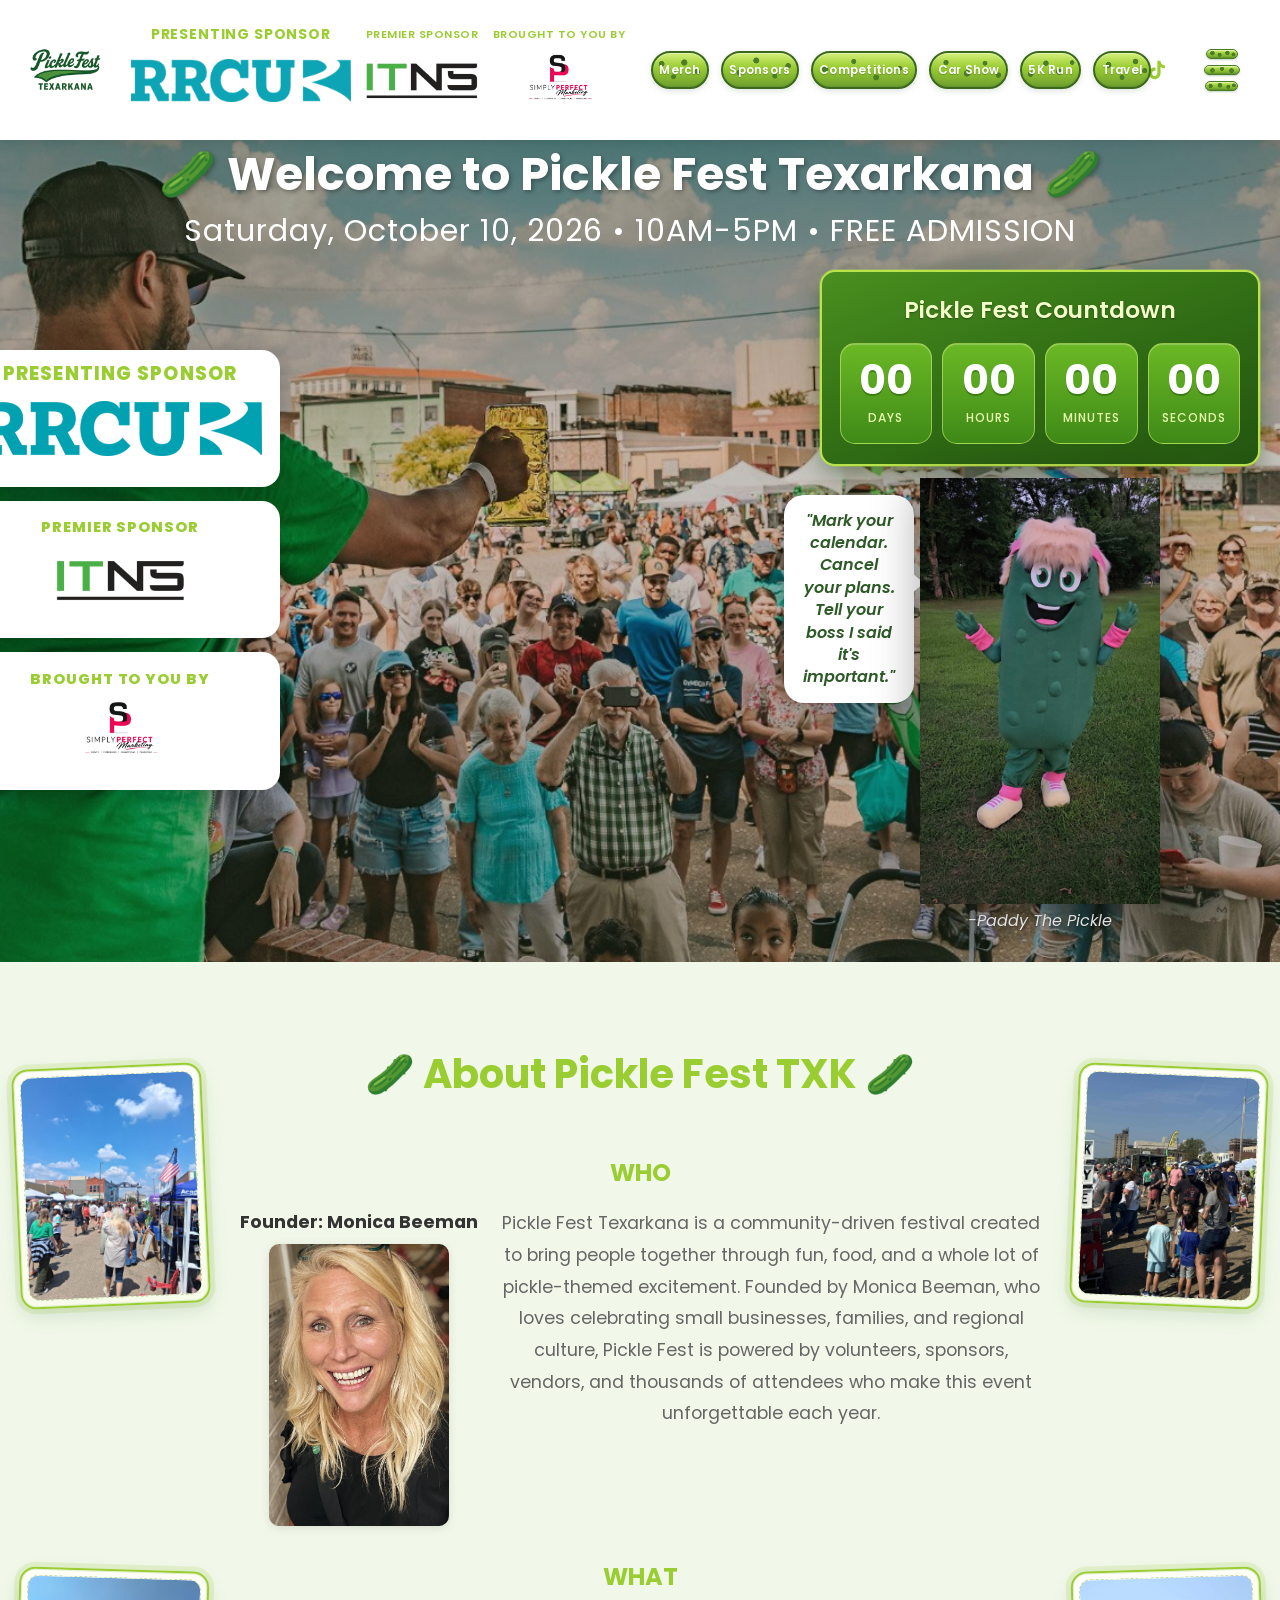
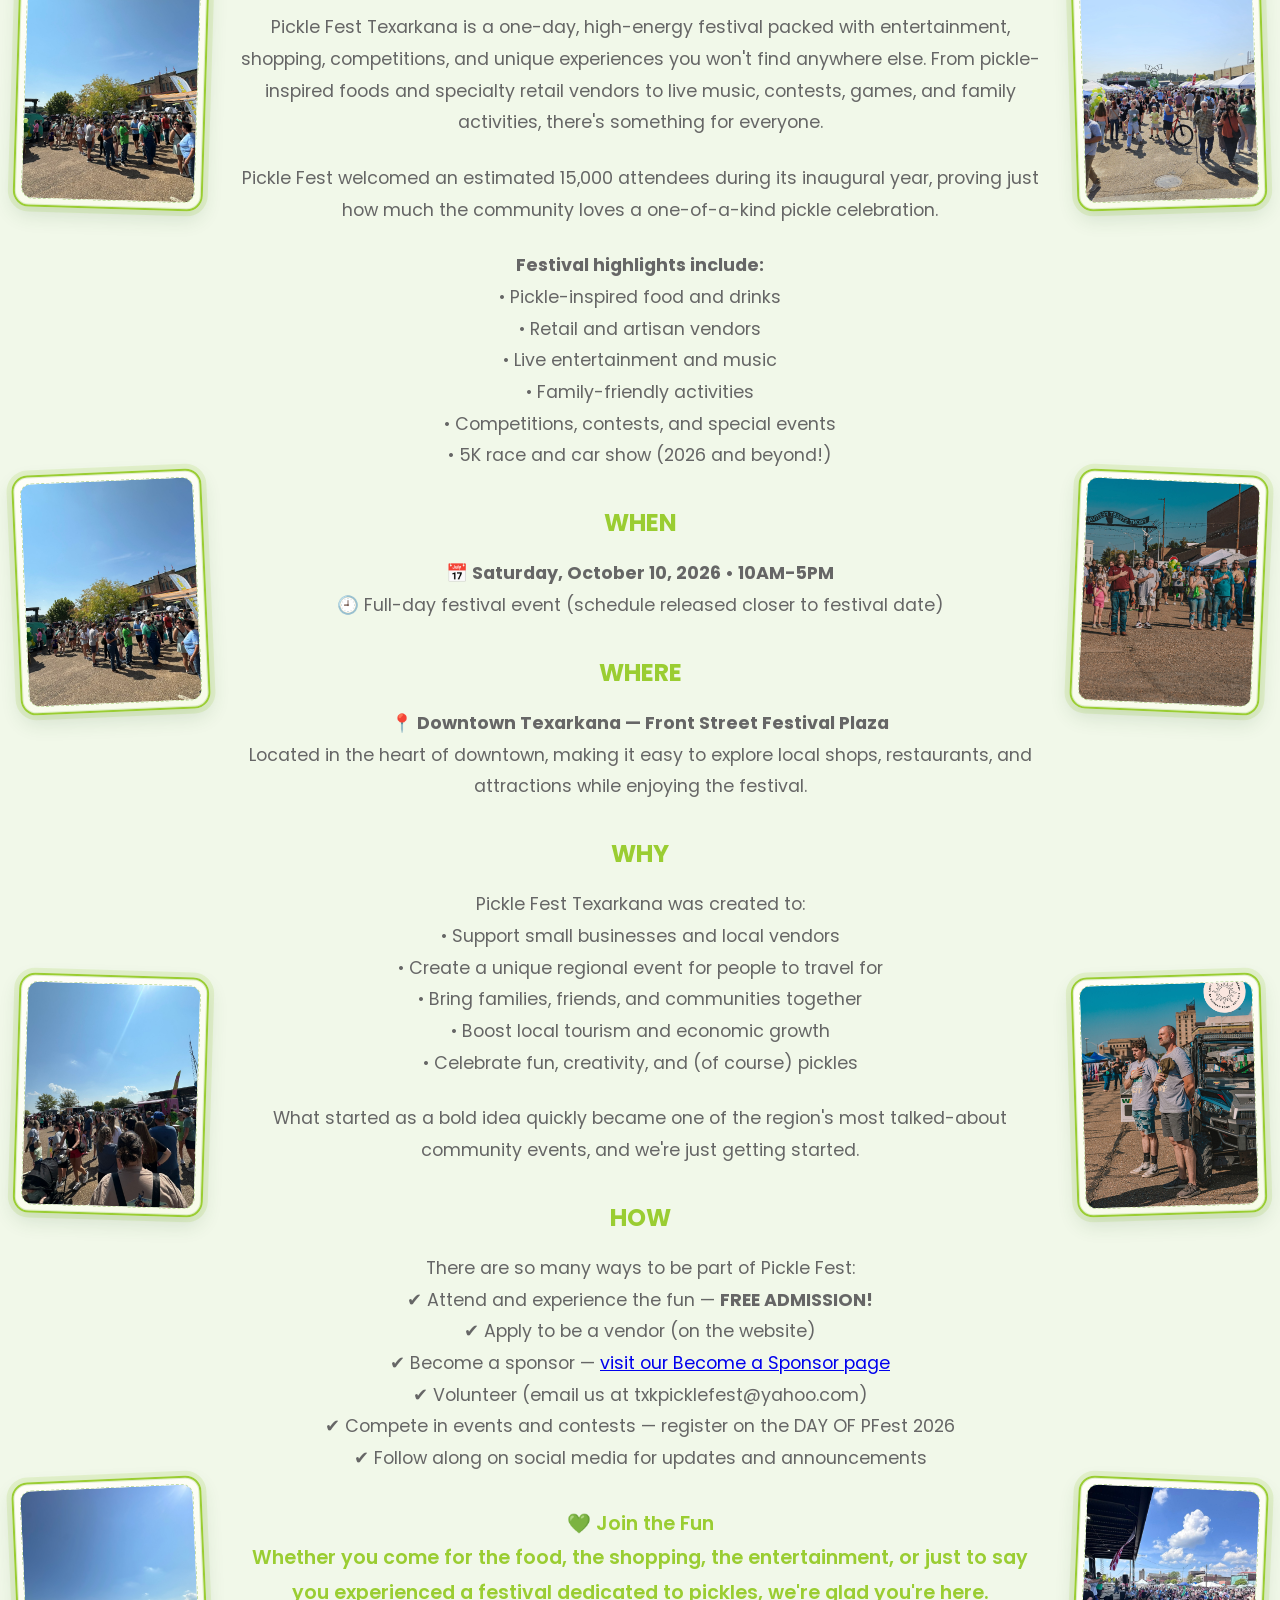
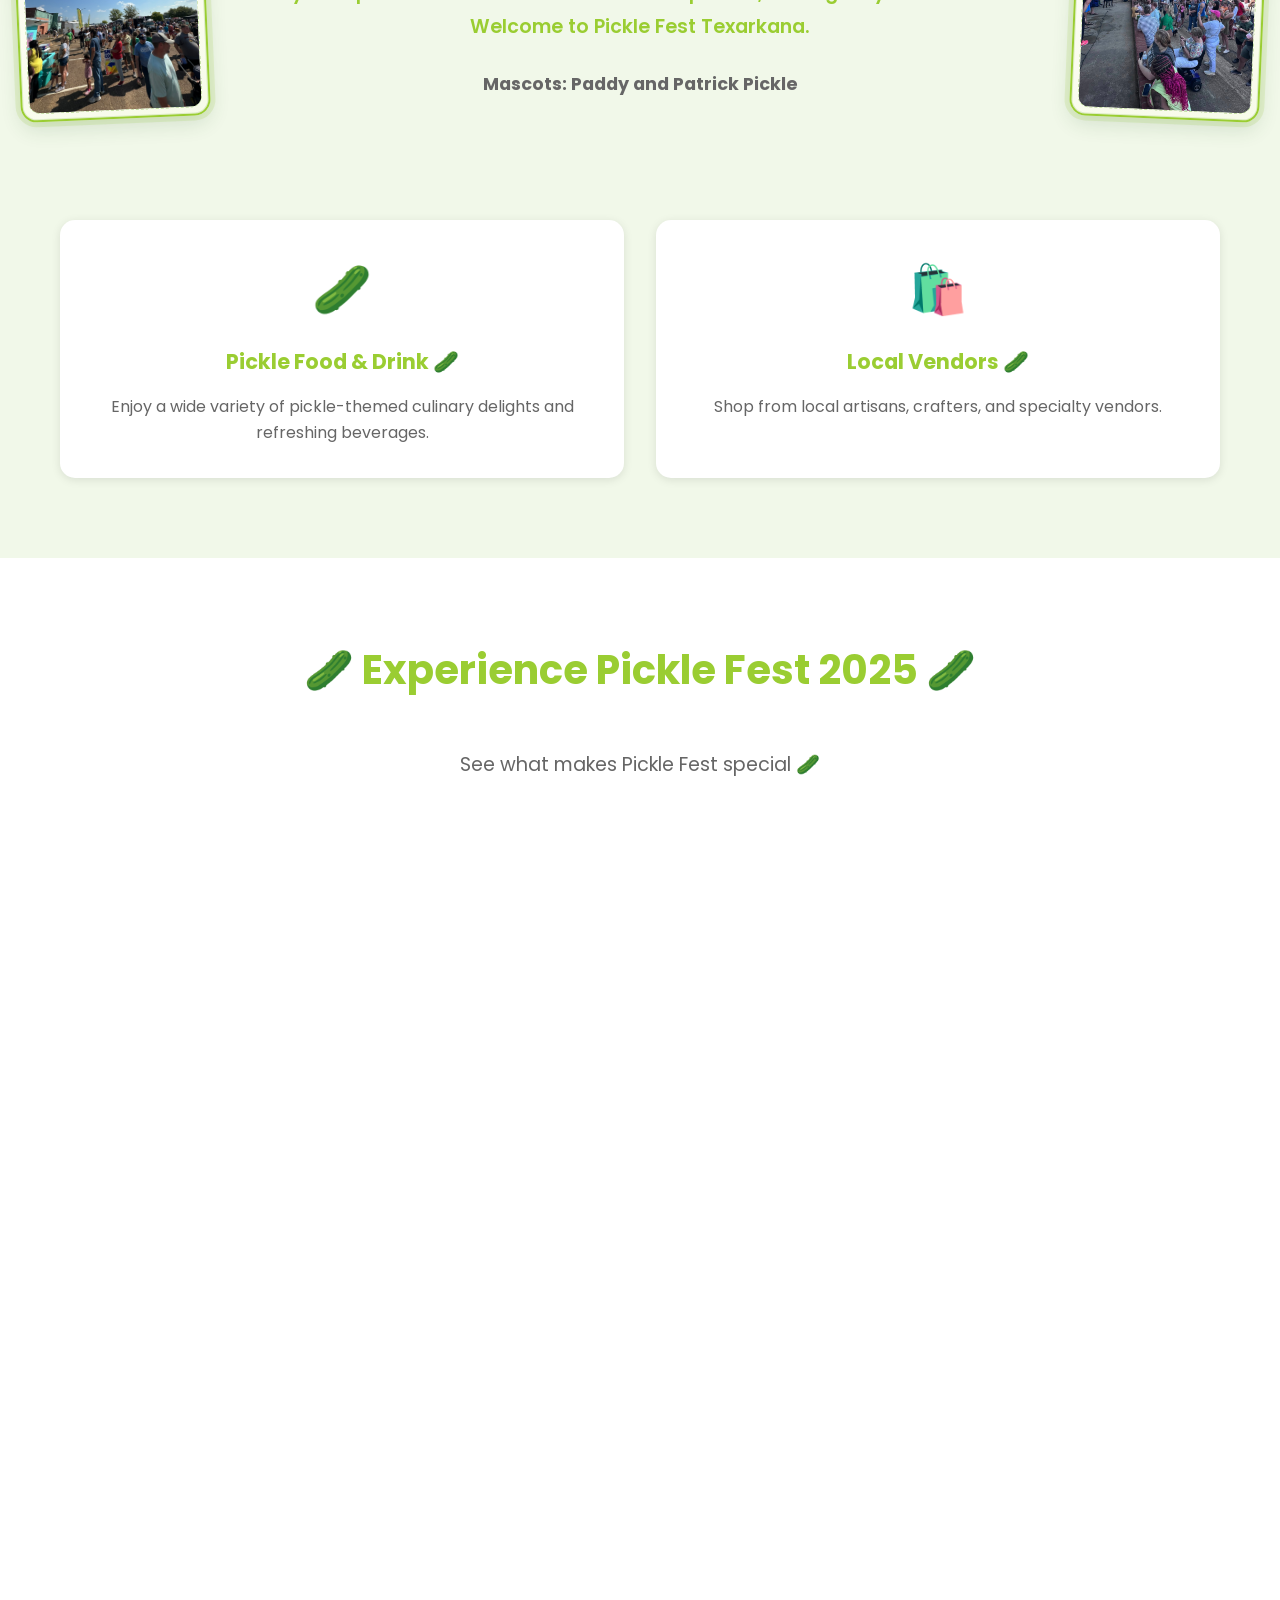
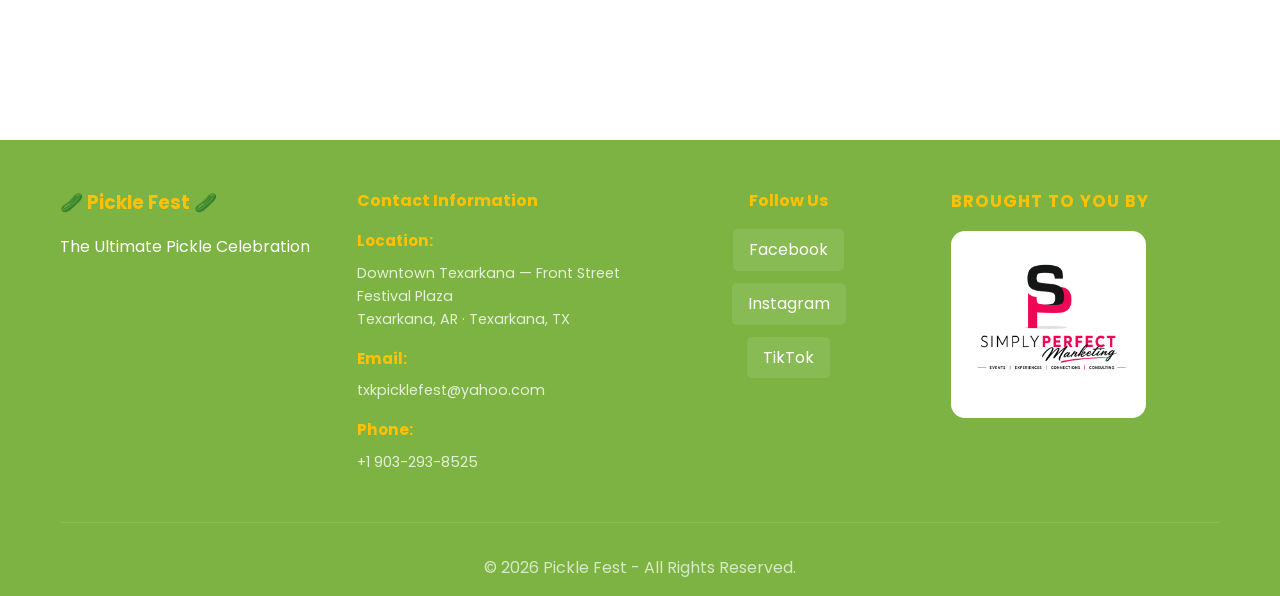
==== index.html @ 26248be9 "Add Texarkana Aluminum as Pickle Partner and refine header sponsor sizing. Co-authored-by: Cursor <c" ====
<!DOCTYPE html>
<html lang="en">
<head>
    <meta charset="UTF-8">
    <meta name="viewport" content="width=device-width, initial-scale=1.0, maximum-scale=5.0, user-scalable=yes">
    <title>Pickle Fest - The Ultimate Pickle Celebration</title>
    <link rel="stylesheet" href="styles.css?v=20260826-titles-level-spm">
    <link rel="preconnect" href="https://fonts.googleapis.com">
    <link rel="preconnect" href="https://fonts.gstatic.com" crossorigin>
    <link href="https://fonts.googleapis.com/css2?family=Poppins:wght@300;400;600;700&display=swap" rel="stylesheet">
</head>
<body class="page-home">
    <!-- Navigation -->
    <nav class="navbar">
        <div class="navbar-background"></div>
        <div class="navbar-container">
            <div class="nav-brand">
                <div class="nav-logo-cluster">
                    <a href="index.html" class="logo-link" aria-label="Pickle Fest Texarkana - Home">
                        <img src="assets/picklefest/texarkanapicklefestlogo.jpg" alt="Pickle Fest Texarkana Logo" class="logo-img">
                    </a>
                    <a href="index.html" class="nav-home-label">Home</a>
                </div>
                <div class="sponsor-logo-wrapper">
                    <div class="nav-sponsor-col">
                        <span class="presenting-sponsor-label">Presenting Sponsor</span>
                        <a href="https://www.rrcu.com/" target="_blank" rel="noopener noreferrer" class="sponsor-logo-link">
                            <img src="assets/picklefest/2021 RRCU Logo_Teal_ML.png" alt="Red River Credit Union - Presenting Sponsor" class="sponsor-logo">
                        </a>
                    </div>
                    <div class="nav-sponsor-col premier-sponsor-under-nav">
                        <span class="premier-sponsor-label">Premier Sponsor</span>
                        <a href="https://itns.com/" target="_blank" rel="noopener noreferrer" aria-label="Visit ITNS website">
                            <img src="assets/picklefest/sponsor ITNS png.png" alt="ITNS - Premier Sponsor" class="premier-sponsor-logo">
                        </a>
                    </div>
                    <div class="nav-sponsor-col brought-sponsor-under-nav">
                        <span class="brought-sponsor-label">Brought to you by</span>
                        <a href="https://www.facebook.com/SimplyPerfect123/" target="_blank" rel="noopener noreferrer" aria-label="Visit Simply Perfect Marketing on Facebook" class="sponsor-logo-link">
                            <img src="assets/picklefest/simple perfect marketing new.png" alt="Simply Perfect Marketing" class="brought-sponsor-logo">
                        </a>
                    </div>
                </div>
            </div>
            <ul class="nav-menu">
                <li><a href="merch.html">Merch</a></li>
                <li class="nav-item-has-dropdown">
                    <a href="sponsors.html">Sponsors</a>
                    <ul class="nav-submenu">
                        <li><a href="become-sponsor.html">Become One</a></li>
                    </ul>
                </li>
                <li><a href="competitions.html">Competitions</a></li>
                <li><a href="carshow.html">Car Show</a></li>
                <li><a href="5krun.html">5K Run</a></li>
                <li><a href="travel.html">Travel</a></li>
            </ul>
            <div class="nav-actions">
                <div class="hamburger-dropdown-wrapper">
                    <div class="hamburger desktop-hamburger" id="desktopHamburger">
                        <span></span>
                        <span></span>
                        <span></span>
                    </div>
                    <!-- Hamburger Menu Dropdown -->
                    <div class="hamburger-menu-dropdown" id="hamburgerMenu">
                    <ul>
                        <li><a href="index.html">Home</a></li>
                        <li><a href="index.html#about">About</a></li>
                        <li><a href="vendors.html">Vendors</a></li>
                        <li><a href="merch.html">Merch</a></li>
                        <li><a href="sponsors.html">Sponsors</a></li>
                        <li><a href="become-sponsor.html">Become a Sponsor</a></li>
                        <li><a href="competitions.html">Competitions</a></li>
                        <li><a href="carshow.html">Car Show</a></li>
                        <li><a href="5krun.html">5K Run</a></li>
                <li><a href="travel.html">Travel</a></li>
                        <li><a href="livemusic.html">Live Music</a></li>
                        <li><a href="photography-videography.html">Photography/Videography</a></li>
                        <li><a href="volunteers.html">Volunteers</a></li>
                    </ul>
                    </div>
                </div>
                <a href="https://www.facebook.com/Picklefesttexarkana" target="_blank" rel="noopener noreferrer" class="nav-social" aria-label="Facebook">
                    <svg width="20" height="20" viewBox="0 0 24 24" fill="currentColor">
                        <path d="M24 12.073c0-6.627-5.373-12-12-12s-12 5.373-12 12c0 5.99 4.388 10.954 10.125 11.854v-8.385H7.078v-3.47h3.047V9.43c0-3.007 1.792-4.669 4.533-4.669 1.312 0 2.686.235 2.686.235v2.953H15.83c-1.491 0-1.956.925-1.956 1.874v2.25h3.328l-.532 3.47h-2.796v8.385C19.612 23.027 24 18.062 24 12.073z"/>
                    </svg>
                </a>
                <a href="https://www.instagram.com/pickle_fest_texarkana/" target="_blank" rel="noopener noreferrer" class="nav-social" aria-label="Instagram">
                    <svg width="20" height="20" viewBox="0 0 24 24" fill="currentColor">
                        <path d="M12 2.163c3.204 0 3.584.012 4.85.07 3.252.148 4.771 1.691 4.919 4.919.058 1.265.069 1.645.069 4.849 0 3.205-.012 3.584-.069 4.849-.149 3.225-1.664 4.771-4.919 4.919-1.266.058-1.644.07-4.85.07-3.204 0-3.584-.012-4.849-.07-3.26-.149-4.771-1.699-4.919-4.92-.058-1.265-.07-1.644-.07-4.849 0-3.204.013-3.583.07-4.849.149-3.227 1.664-4.771 4.919-4.919 1.266-.057 1.645-.069 4.849-.069zm0-2.163c-3.259 0-3.667.014-4.947.072-4.358.2-6.78 2.618-6.98 6.98-.059 1.281-.073 1.689-.073 4.948 0 3.259.014 3.668.072 4.948.2 4.358 2.618 6.78 6.98 6.98 1.281.058 1.689.072 4.948.072 3.259 0 3.668-.014 4.948-.072 4.354-.2 6.782-2.618 6.979-6.98.059-1.28.073-1.689.073-4.948 0-3.259-.014-3.667-.072-4.947-.196-4.354-2.617-6.78-6.979-6.98-1.281-.059-1.69-.073-4.949-.073zm0 5.838c-3.403 0-6.162 2.759-6.162 6.162s2.759 6.163 6.162 6.163 6.162-2.759 6.162-6.163c0-3.403-2.759-6.162-6.162-6.162zm0 10.162c-2.209 0-4-1.79-4-4 0-2.209 1.791-4 4-4s4 1.791 4 4c0 2.21-1.791 4-4 4zm6.406-11.845c-.796 0-1.441.645-1.441 1.44s.645 1.44 1.441 1.44c.795 0 1.439-.645 1.439-1.44s-.644-1.44-1.439-1.44z"/>
                    </svg>
                </a>
                <a href="https://www.tiktok.com/@picklefest.txk" target="_blank" rel="noopener noreferrer" class="nav-social" aria-label="TikTok">
                    <svg width="20" height="20" viewBox="0 0 24 24" fill="currentColor">
                        <path d="M19.59 6.69a4.83 4.83 0 0 1-3.77-4.25V2h-3.45v13.67a2.89 2.89 0 0 1-5.2 1.74 2.89 2.89 0 0 1 2.31-4.64 2.93 2.93 0 0 1 .88.13V9.4a6.84 6.84 0 0 0-1-.05A6.33 6.33 0 0 0 5 20.1a6.34 6.34 0 0 0 10.86-4.43v-7a8.16 8.16 0 0 0 4.77 1.52v-3.4a4.85 4.85 0 0 1-1-.1z"/>
                    </svg>
                </a>
            </div>
        </div>
    </nav>

    <!-- Hero Section -->
    <section id="home" class="hero hero-home">
        <div class="hero-overlay"></div>
        <div class="hero-content">
            <div class="hero-home-headline">
                <h1 class="hero-title">🥒 Welcome to Pickle Fest Texarkana 🥒</h1>
                <p class="hero-subtitle">
                    <span class="hero-subtitle-date">Saturday, October 10, 2026</span><span class="hero-subtitle-sep"> • </span><span class="hero-subtitle-details">10AM-5PM • FREE ADMISSION</span>
                </p>
            </div>
            <div class="hero-home-stage">
                <div class="hero-home-sponsors">
                    <div class="hero-sponsor-bubble hero-sponsor-bubble-presenting">
                        <div class="hero-sponsor-col">
                            <span class="hero-presenting-label">Presenting Sponsor</span>
                            <a href="https://www.rrcu.com/" target="_blank" rel="noopener noreferrer" class="hero-presenting-logo-link">
                                <img src="assets/picklefest/2021 RRCU Logo_Teal_ML.png" alt="Red River Credit Union - Presenting Sponsor" class="hero-presenting-logo">
                            </a>
                        </div>
                    </div>
                    <div class="hero-sponsor-bubble hero-sponsor-bubble-premier">
                        <div class="hero-sponsor-col">
                            <span class="premier-sponsor-label">Premier Sponsor</span>
                            <a href="https://itns.com/" target="_blank" rel="noopener noreferrer" aria-label="Visit ITNS website">
                                <img src="assets/picklefest/sponsor ITNS png.png" alt="ITNS - Premier Sponsor" class="premier-sponsor-logo">
                            </a>
                        </div>
                    </div>
                    <div class="hero-sponsor-bubble hero-sponsor-bubble-brought">
                        <div class="hero-sponsor-col">
                            <span class="hero-brought-label">Brought to you by</span>
                            <a href="https://www.facebook.com/SimplyPerfect123/" target="_blank" rel="noopener noreferrer" aria-label="Visit Simply Perfect Marketing on Facebook" class="hero-presenting-logo-link">
                                <img src="assets/picklefest/simple perfect marketing new.png" alt="Simply Perfect Marketing" class="hero-brought-logo">
                            </a>
                        </div>
                    </div>
                </div>
                <div class="hero-home-aside">
                    <div class="countdown-container">
                        <h2>Pickle Fest Countdown</h2>
                        <div class="countdown" id="countdown">
                            <div class="countdown-item">
                                <span class="countdown-number" id="days">00</span>
                                <span class="countdown-label">Days</span>
                            </div>
                            <div class="countdown-item">
                                <span class="countdown-number" id="hours">00</span>
                                <span class="countdown-label">Hours</span>
                            </div>
                            <div class="countdown-item">
                                <span class="countdown-number" id="minutes">00</span>
                                <span class="countdown-label">Minutes</span>
                            </div>
                            <div class="countdown-item">
                                <span class="countdown-number" id="seconds">00</span>
                                <span class="countdown-label">Seconds</span>
                            </div>
                        </div>
                    </div>
                    <div class="hero-paddy-wrapper">
                        <div class="paddy-speech-bubble">
                            "Mark your calendar. Cancel your plans. Tell your boss I said it's important."
                        </div>
                        <img src="assets/picklefest/irl patty the pickle.jpg" alt="Paddy the Pickle" class="paddy-hero-img">
                        <p class="paddy-caption">-Paddy The Pickle</p>
                    </div>
                </div>
            </div>
        </div>
    </section>

    <!-- About Section -->
    <section id="about" class="about">
        <div class="about-side-images">
            <div class="about-side-image about-side-image-left" style="top: 8%;">
                <img src="assets/picklefest/homepage.JPG" alt="Pickle Fest" class="side-image">
            </div>
            <div class="about-side-image about-side-image-right" style="top: 8%;">
                <img src="assets/picklefest/homepage (2).JPG" alt="Pickle Fest" class="side-image">
            </div>
            <div class="about-side-image about-side-image-left" style="top: 26%;">
                <img src="assets/picklefest/homepage (2).JPEG" alt="Pickle Fest" class="side-image">
            </div>
            <div class="about-side-image about-side-image-right" style="top: 26%;">
                <img src="assets/picklefest/homepage (3).jpg" alt="Pickle Fest" class="side-image">
            </div>
            <div class="about-side-image about-side-image-left" style="top: 44%;">
                <img src="assets/picklefest/homepage (3).JPEG" alt="Pickle Fest" class="side-image">
            </div>
            <div class="about-side-image about-side-image-right" style="top: 44%;">
                <img src="assets/picklefest/homepage (4).jpg" alt="Pickle Fest" class="side-image">
            </div>
            <div class="about-side-image about-side-image-left" style="top: 62%;">
                <img src="assets/picklefest/homepage (4).JPEG" alt="Pickle Fest" class="side-image">
            </div>
            <div class="about-side-image about-side-image-right" style="top: 62%;">
                <img src="assets/picklefest/homepage (5).jpg" alt="Pickle Fest" class="side-image">
            </div>
            <div class="about-side-image about-side-image-left" style="top: 80%;">
                <img src="assets/picklefest/homepage.JPEG" alt="Pickle Fest" class="side-image">
            </div>
            <div class="about-side-image about-side-image-right" style="top: 80%;">
                <img src="assets/picklefest/homepage .jpg" alt="Pickle Fest" class="side-image">
            </div>
        </div>
        <div class="container">
            <h2 class="section-title">🥒 About Pickle Fest TXK 🥒</h2>
            <div class="about-content">
                <div class="about-text">
                    <h3 style="color: var(--primary-color); font-size: 1.5rem; margin-bottom: 1rem; text-align: center;">WHO</h3>
                    <div class="who-founder-section">
                        <div class="who-founder-left">
                            <strong class="founder-name">Founder: Monica Beeman</strong>
                            <img src="assets/picklefest/monica picture.jpg" alt="Monica Beeman - Founder of Pickle Fest Texarkana" class="monica-founder-img">
                        </div>
                        <p>
                            Pickle Fest Texarkana is a community-driven festival created to bring people together through fun, food, and a whole lot of pickle-themed excitement. Founded by Monica Beeman, who loves celebrating small businesses, families, and regional culture, Pickle Fest is powered by volunteers, sponsors, vendors, and thousands of attendees who make this event unforgettable each year.
                        </p>
                    </div>
                    
                    <h3 style="color: var(--primary-color); font-size: 1.5rem; margin: 2rem 0 1rem;">WHAT</h3>
                    <p>
                        Pickle Fest Texarkana is a one-day, high-energy festival packed with entertainment, shopping, competitions, and unique experiences you won't find anywhere else. From pickle-inspired foods and specialty retail vendors to live music, contests, games, and family activities, there's something for everyone.
                    </p>
                    <p>
                        Pickle Fest welcomed an estimated 15,000 attendees during its inaugural year, proving just how much the community loves a one-of-a-kind pickle celebration.
                    </p>
                    <p>
                        <strong>Festival highlights include:</strong><br>
                        • Pickle-inspired food and drinks<br>
                        • Retail and artisan vendors<br>
                        • Live entertainment and music<br>
                        • Family-friendly activities<br>
                        • Competitions, contests, and special events<br>
                        • 5K race and car show (2026 and beyond!)
                    </p>
                    
                    <h3 style="color: var(--primary-color); font-size: 1.5rem; margin: 2rem 0 1rem;">WHEN</h3>
                    <p>
                        <strong>📅 Saturday, October 10, 2026 • 10AM-5PM</strong><br>
                        🕘 Full-day festival event (schedule released closer to festival date)
                    </p>
                    
                    <h3 style="color: var(--primary-color); font-size: 1.5rem; margin: 2rem 0 1rem;">WHERE</h3>
                    <p>
                        <strong>📍 Downtown Texarkana — Front Street Festival Plaza</strong><br>
                        Located in the heart of downtown, making it easy to explore local shops, restaurants, and attractions while enjoying the festival.
                    </p>
                    
                    <h3 style="color: var(--primary-color); font-size: 1.5rem; margin: 2rem 0 1rem;">WHY</h3>
                    <p>
                        Pickle Fest Texarkana was created to:<br>
                        • Support small businesses and local vendors<br>
                        • Create a unique regional event for people to travel for<br>
                        • Bring families, friends, and communities together<br>
                        • Boost local tourism and economic growth<br>
                        • Celebrate fun, creativity, and (of course) pickles
                    </p>
                    <p>
                        What started as a bold idea quickly became one of the region's most talked-about community events, and we're just getting started.
                    </p>
                    
                    <h3 style="color: var(--primary-color); font-size: 1.5rem; margin: 2rem 0 1rem;">HOW</h3>
                    <p>
                        There are so many ways to be part of Pickle Fest:<br>
                        ✔ Attend and experience the fun — <strong>FREE ADMISSION!</strong><br>
                        ✔ Apply to be a vendor (on the website)<br>
                        ✔ Become a sponsor — <a href="become-sponsor.html">visit our Become a Sponsor page</a><br>
                        ✔ Volunteer (email us at txkpicklefest@yahoo.com)<br>
                        ✔ Compete in events and contests — register on the DAY OF PFest 2026<br>
                        ✔ Follow along on social media for updates and announcements
                    </p>
                    
                    <p style="margin-top: 2rem; font-size: 1.2rem; font-weight: 600; color: var(--primary-color);">
                        💚 Join the Fun<br>
                        Whether you come for the food, the shopping, the entertainment, or just to say you experienced a festival dedicated to pickles, we're glad you're here.<br>
                        Welcome to Pickle Fest Texarkana.
                    </p>
                    
                    <p style="margin-top: 1.5rem; font-size: 1.1rem;">
                        <strong>Mascots: Paddy and Patrick Pickle</strong>
                    </p>
                </div>
                <div class="about-features">
                    <div class="feature-card">
                        <div class="feature-icon">🥒</div>
                        <h3>Pickle Food & Drink 🥒</h3>
                        <p>Enjoy a wide variety of pickle-themed culinary delights and refreshing beverages.</p>
                    </div>
                    <div class="feature-card">
                        <div class="feature-icon">🛍️</div>
                        <h3>Local Vendors 🥒</h3>
                        <p>Shop from local artisans, crafters, and specialty vendors.</p>
                    </div>
                </div>
            </div>
        </div>
    </section>

    <!-- Gallery Section -->
    <section id="gallery" class="gallery">
        <div class="container">
            <h2 class="section-title">🥒 Experience Pickle Fest 2025 🥒</h2>
            <p class="section-subtitle">See what makes Pickle Fest special 🥒</p>
                <div class="gallery-grid">
                    <div class="gallery-item">
                        <img src="assets/picklefest/homepage (2).JPG" alt="PickleFest Gallery" class="gallery-image">
                    </div>
                    <div class="gallery-item">
                        <img src="assets/picklefest/homepage (3).jpg" alt="PickleFest Gallery" class="gallery-image">
                    </div>
                    <div class="gallery-item">
                        <img src="assets/picklefest/homepage (4).jpg" alt="PickleFest Gallery" class="gallery-image">
                    </div>
                    <div class="gallery-item">
                        <img src="assets/picklefest/homepage.JPG" alt="Pickle Fest Gallery" class="gallery-image">
                    </div>
                    <div class="gallery-item">
                        <img src="assets/picklefest/homepage (5).jpg" alt="PickleFest Gallery" class="gallery-image">
                    </div>
                    <div class="gallery-item">
                        <img src="assets/picklefest/pickle people.jpg" alt="PickleFest Gallery" class="gallery-image">
                    </div>
                </div>
        </div>
    </section>

    <!-- Footer -->
    <footer class="footer">
        <div class="container">
            <div class="footer-content">
                <div class="footer-section">
                    <h3>🥒 Pickle Fest 🥒</h3>
                    <p>The Ultimate Pickle Celebration</p>
                </div>
                <div class="footer-section">
                    <h4>Contact Information</h4>
                    <div class="contact-details">
                        <div class="contact-item">
                            <strong>Location:</strong>
                            <p>Downtown Texarkana — Front Street Festival Plaza<br>Texarkana, AR · Texarkana, TX</p>
                        </div>
                        <div class="contact-item">
                            <strong>Email:</strong>
                            <p><a href="mailto:txkpicklefest@yahoo.com">txkpicklefest@yahoo.com</a></p>
                        </div>
                        <div class="contact-item">
                            <strong>Phone:</strong>
                            <p><a href="tel:+19032938525">+1 903-293-8525</a></p>
                        </div>
                    </div>
                </div>
                <div class="footer-section">
                    <h4>Follow Us</h4>
                    <div class="social-links">
                        <a href="https://www.facebook.com/Picklefesttexarkana" target="_blank" rel="noopener noreferrer" class="social-link">Facebook</a>
                        <a href="https://www.instagram.com/pickle_fest_texarkana/" target="_blank" rel="noopener noreferrer" class="social-link">Instagram</a>
                        <a href="https://www.tiktok.com/@picklefest.txk" target="_blank" rel="noopener noreferrer" class="social-link">TikTok</a>
                    </div>
                </div>
                <div class="footer-section footer-section-sponsor">
                    <h4 class="footer-sponsor-label">Brought to you by</h4>
                    <a href="https://www.facebook.com/SimplyPerfect123/" target="_blank" rel="noopener noreferrer" aria-label="Visit Simply Perfect Marketing on Facebook">
                        <img src="assets/picklefest/simple perfect marketing new.png" alt="Simply Perfect Marketing" class="footer-sponsor-logo">
                    </a>
                </div>
            </div>
            <div class="footer-bottom">
                <p>&copy; 2026 Pickle Fest - All Rights Reserved.</p>
            </div>
        </div>
    </footer>

    <script src="script.js?v=20260729-github-sync"></script>
</body>
</html>
---- styles.css ----
/* Reset and Base Styles */
* {
    margin: 0;
    padding: 0;
    box-sizing: border-box;
}

:root {
    --primary-color: #9ACD32;
    --secondary-color: #ADFF2F;
    --accent-color: #FFC107;
    --dark-color: #7CB342;
    --light-color: #F1F8E9;
    --text-color: #333;
    --text-light: #666;
    --white: #ffffff;
    --shadow: 0 2px 10px rgba(0, 0, 0, 0.1);
    --shadow-lg: 0 5px 20px rgba(0, 0, 0, 0.15);
    /* Pickle pointer â€” tip at top-left is the click hotspot */
    --cursor-pickle: url("data:image/svg+xml,%3Csvg xmlns='http://www.w3.org/2000/svg' width='32' height='32' viewBox='0 0 32 32'%3E%3Cdefs%3E%3ClinearGradient id='g' x1='0' y1='0' x2='1' y2='1'%3E%3Cstop offset='0%25' stop-color='%23d4ef7a'/%3E%3Cstop offset='45%25' stop-color='%239acd32'/%3E%3Cstop offset='100%25' stop-color='%236f9f2f'/%3E%3C/linearGradient%3E%3C/defs%3E%3Cg transform='translate(2 2) rotate(-38 14 14)'%3E%3Cellipse cx='14' cy='14' rx='5.2' ry='13' fill='url(%23g)' stroke='%234a7c23' stroke-width='1.4'/%3E%3Ccircle cx='12.2' cy='7' r='1.35' fill='%234e7d28'/%3E%3Ccircle cx='15.6' cy='11.5' r='1.15' fill='%234e7d28'/%3E%3Ccircle cx='12.5' cy='15.8' r='1.25' fill='%234e7d28'/%3E%3Ccircle cx='15.4' cy='20' r='1.1' fill='%234e7d28'/%3E%3Cellipse cx='14' cy='2.2' rx='1.6' ry='1.1' fill='%237cb342' stroke='%234a7c23' stroke-width='0.8'/%3E%3C/g%3E%3C/svg%3E") 2 2, auto;
}

html {
    -webkit-text-size-adjust: 100%;
    text-size-adjust: 100%;
    overflow-x: hidden;
    max-width: 100%;
    cursor: var(--cursor-pickle);
}

body {
    font-family: 'Poppins', sans-serif;
    line-height: 1.6;
    color: var(--text-color);
    overflow-x: hidden;
    max-width: 100%;
    cursor: var(--cursor-pickle);
}

a,
button,
label,
summary,
.hamburger,
[role="button"],
input[type="submit"],
input[type="button"],
input[type="reset"] {
    cursor: var(--cursor-pickle);
}

input[type="text"],
input[type="email"],
input[type="tel"],
input[type="search"],
input[type="url"],
input[type="number"],
input[type="password"],
textarea,
select {
    cursor: text;
}

img,
video,
iframe,
svg {
    max-width: 100%;
    height: auto;
}

body.menu-open {
    overflow: hidden;
    touch-action: none;
}

.container {
    max-width: 1200px;
    margin: 0 auto;
    padding: 0 20px;
}

/* Navigation */
.navbar {
    position: fixed;
    top: 0;
    width: 100%;
    background: var(--white);
    box-shadow: 0 2px 8px rgba(0, 0, 0, 0.08);
    z-index: 1000;
    transition: all 0.3s ease;
    overflow: visible;
    min-height: 120px;
}

.navbar-background {
    position: absolute;
    top: 0;
    left: 0;
    width: 100%;
    height: 100%;
    background-image: url('assets/picklefest/sponsor-background.jpg');
    background-size: cover;
    background-position: center;
    background-repeat: no-repeat;
    opacity: 0.1;
    z-index: 0;
}

.navbar-background::after {
    content: '';
    position: absolute;
    top: 0;
    left: 0;
    width: 100%;
    height: 100%;
    background: var(--white);
    opacity: 0.9;
}

.navbar-container {
    position: relative;
    z-index: 1;
    display: grid;
    grid-template-columns: auto minmax(0, 1fr) auto;
    align-items: center;
    padding: 0.9rem 1.5rem;
    min-height: 140px;
    width: 100%;
    max-width: none;
    margin: 0;
    gap: 1rem;
    overflow: visible;
    box-sizing: border-box;
}

.nav-brand {
    display: flex;
    align-items: center;
    justify-content: flex-start;
    justify-self: start;
    gap: 1.15rem;
    position: static;
    left: auto;
    z-index: 1;
    min-width: 0;
    max-width: none;
    margin-left: 0;
    padding-left: 0.15rem;
}

.logo-link {
    display: flex;
    align-items: center;
    text-decoration: none;
    transition: opacity 0.3s ease;
    position: relative;
    z-index: 1002;
}

.logo-link:hover {
    opacity: 0.85;
}

.nav-logo-cluster {
    display: flex;
    flex-direction: column;
    align-items: center;
    gap: 0.15rem;
    flex-shrink: 0;
}

.nav-home-label {
    display: none !important;
}

.logo-img {
    height: 88px;
    width: auto;
    max-width: 250px;
    object-fit: contain;
    display: block;
}

.sponsor-logo-wrapper {
    display: flex;
    flex-direction: row;
    align-items: flex-start;
    justify-content: flex-start;
    gap: 0.85rem;
    flex-shrink: 0;
    min-width: 0;
    margin-left: 0.5rem;
}

.nav-sponsor-col {
    display: flex;
    flex-direction: column;
    align-items: center;
    justify-content: flex-start;
    gap: 0.05rem;
    min-height: 0;
}

.presenting-sponsor-label,
.premier-sponsor-under-nav .premier-sponsor-label,
.brought-sponsor-label {
    font-weight: 600;
    text-transform: uppercase;
    letter-spacing: 0.5px;
    color: var(--primary-color);
    line-height: 1;
    text-align: center;
    white-space: nowrap;
    display: flex;
    align-items: flex-end;
    justify-content: center;
    box-sizing: border-box;
    margin: 0;
    padding: 0;
    min-height: 1.35rem;
    height: 1.35rem;
}

.premier-sponsor-under-nav .premier-sponsor-label,
.brought-sponsor-label {
    font-size: 0.72rem;
}

.sponsor-logo-wrapper .presenting-sponsor-label,
.nav-sponsor-col .presenting-sponsor-label {
    font-size: 0.95rem;
    font-weight: 700;
    letter-spacing: 0.06em;
    min-height: 1.35rem;
    height: 1.35rem;
}

.sponsor-logo-link,
.nav-sponsor-col > a {
    display: flex;
    align-items: center;
    justify-content: center;
    min-height: 88px;
    height: 88px;
    width: 100%;
    text-decoration: none;
    transition: opacity 0.3s ease;
    cursor: var(--cursor-pickle);
}

.sponsor-logo-link:hover,
.nav-sponsor-col > a:hover {
    opacity: 0.85;
}

.sponsor-logo {
    height: 88px;
    width: auto;
    max-width: 250px;
    max-height: 88px;
    object-fit: contain;
    display: block;
    opacity: 0.95;
    transition: opacity 0.3s ease;
}

.sponsor-logo-link:hover .sponsor-logo {
    opacity: 1;
}

.nav-menu {
    display: flex;
    list-style: none;
    gap: 0.7rem;
    align-items: center;
    margin: 0 2.75rem 0 auto;
    padding: 0.4rem 0.25rem;
    justify-content: flex-end;
    justify-self: end;
    flex-wrap: nowrap;
    min-width: 0;
    width: auto;
    overflow: visible;
}

.nav-menu li {
    position: relative;
    flex: 0 0 auto;
    min-width: 0;
    max-width: none;
    width: auto;
}

.nav-menu > li > a {
    text-decoration: none;
    color: var(--white);
    font-weight: 600;
    font-size: 0.92rem;
    padding: 0.68rem 1.05rem;
    transition: transform 0.25s ease, filter 0.25s ease;
    display: block;
    white-space: nowrap;
    letter-spacing: 0.02em;
    text-align: center;
    text-shadow: 0 1px 1px rgba(45, 90, 39, 0.35);
    border-radius: 999px;
    border: 2.5px solid #3a681c;
    overflow: visible;
    width: auto;
    /* Solid pickle edge â€” no choppy outer bumps */
    box-shadow:
        inset 0 1px 1px rgba(255, 255, 255, 0.45),
        inset 0 -1px 2px rgba(45, 90, 39, 0.18),
        0 2px 6px rgba(45, 90, 39, 0.16);
    background:
        radial-gradient(circle at 18% 40%, #4e7d28 0 2.5px, transparent 3.1px),
        radial-gradient(circle at 42% 62%, #4e7d28 0 2.3px, transparent 2.9px),
        radial-gradient(circle at 68% 36%, #4e7d28 0 2.5px, transparent 3.1px),
        radial-gradient(circle at 86% 58%, #4e7d28 0 2.2px, transparent 2.8px),
        linear-gradient(180deg, #d4ef7a 0%, #9acd32 42%, #6f9f2f 100%);
}

/* Per-tab spot patterns (href-based so they stay stable across pages) */
.nav-menu > li > a[href="merch.html"] {
    background:
        radial-gradient(circle at 16% 32%, #4e7d28 0 2.6px, transparent 3.2px),
        radial-gradient(circle at 38% 70%, #4e7d28 0 2.1px, transparent 2.7px),
        radial-gradient(circle at 58% 28%, #4e7d28 0 2.8px, transparent 3.4px),
        radial-gradient(circle at 82% 55%, #4e7d28 0 2.3px, transparent 2.9px),
        linear-gradient(180deg, #d4ef7a 0%, #9acd32 42%, #6f9f2f 100%);
}

.nav-menu > li > a[href="sponsors.html"] {
    background:
        radial-gradient(circle at 22% 58%, #4e7d28 0 2.4px, transparent 3px),
        radial-gradient(circle at 45% 22%, #4e7d28 0 2.7px, transparent 3.3px),
        radial-gradient(circle at 70% 68%, #4e7d28 0 2.2px, transparent 2.8px),
        radial-gradient(circle at 88% 38%, #4e7d28 0 2.5px, transparent 3.1px),
        linear-gradient(180deg, #d4ef7a 0%, #9acd32 42%, #6f9f2f 100%);
}

.nav-menu > li > a[href="competitions.html"] {
    background:
        radial-gradient(circle at 12% 48%, #4e7d28 0 2.8px, transparent 3.4px),
        radial-gradient(circle at 40% 25%, #4e7d28 0 2.2px, transparent 2.8px),
        radial-gradient(circle at 62% 72%, #4e7d28 0 2.6px, transparent 3.2px),
        radial-gradient(circle at 85% 45%, #4e7d28 0 2.1px, transparent 2.7px),
        linear-gradient(180deg, #d4ef7a 0%, #9acd32 42%, #6f9f2f 100%);
}

.nav-menu > li > a[href="carshow.html"] {
    background:
        radial-gradient(circle at 20% 28%, #4e7d28 0 2.3px, transparent 2.9px),
        radial-gradient(circle at 48% 60%, #4e7d28 0 2.9px, transparent 3.5px),
        radial-gradient(circle at 72% 30%, #4e7d28 0 2.1px, transparent 2.7px),
        radial-gradient(circle at 90% 65%, #4e7d28 0 2.4px, transparent 3px),
        linear-gradient(180deg, #d4ef7a 0%, #9acd32 42%, #6f9f2f 100%);
}

.nav-menu > li > a[href="5krun.html"] {
    background:
        radial-gradient(circle at 15% 62%, #4e7d28 0 2.5px, transparent 3.1px),
        radial-gradient(circle at 42% 30%, #4e7d28 0 2.4px, transparent 3px),
        radial-gradient(circle at 65% 55%, #4e7d28 0 2.7px, transparent 3.3px),
        radial-gradient(circle at 88% 28%, #4e7d28 0 2px, transparent 2.6px),
        linear-gradient(180deg, #d4ef7a 0%, #9acd32 42%, #6f9f2f 100%);
}

.nav-menu > li > a[href="travel.html"] {
    background:
        radial-gradient(circle at 25% 35%, #4e7d28 0 2.6px, transparent 3.2px),
        radial-gradient(circle at 50% 72%, #4e7d28 0 2.2px, transparent 2.8px),
        radial-gradient(circle at 75% 25%, #4e7d28 0 2.5px, transparent 3.1px),
        radial-gradient(circle at 92% 52%, #4e7d28 0 2.3px, transparent 2.9px),
        linear-gradient(180deg, #d4ef7a 0%, #9acd32 42%, #6f9f2f 100%);
}

.nav-menu > li > a:hover {
    color: var(--white);
    filter: brightness(1.06) saturate(1.08);
    transform: translateY(-1px);
}

.nav-item-has-dropdown {
    position: relative;
}

.nav-submenu {
    position: absolute;
    top: calc(100% + 0.15rem);
    left: 50%;
    transform: translateX(-50%) translateY(-4px);
    list-style: none;
    margin: 0;
    padding: 0.15rem 0 0;
    min-width: 100%;
    width: max-content;
    background: transparent;
    border-radius: 0;
    box-shadow: none;
    opacity: 0;
    visibility: hidden;
    transition: opacity 0.2s ease, transform 0.2s ease, visibility 0.2s ease;
    z-index: 200;
}

.nav-submenu li {
    flex: none;
    max-width: none;
}

.nav-item-has-dropdown:hover .nav-submenu,
.nav-item-has-dropdown:focus-within .nav-submenu {
    opacity: 1;
    visibility: visible;
    transform: translateX(-50%) translateY(0);
}

.nav-submenu a {
    background: transparent;
    color: var(--primary-color);
    font-size: 0.8rem;
    font-weight: 700;
    letter-spacing: 0.04em;
    padding: 0.2rem 0.35rem;
    text-align: center;
    box-shadow: none;
    border-radius: 0;
}

.nav-submenu a:hover {
    background: transparent;
    color: var(--dark-color);
    transform: none;
    box-shadow: none;
    text-decoration: underline;
}

.nav-actions {
    display: flex;
    align-items: center;
    justify-content: flex-end;
    justify-self: end;
    gap: 0.85rem;
    min-width: 0;
    position: static;
    right: auto;
    top: auto;
    transform: none;
    padding-right: 0.15rem;
    margin-left: 0;
    margin-right: 0;
    overflow: visible;
    box-sizing: border-box;
}

.nav-actions .hamburger-dropdown-wrapper {
    order: 2;
    margin-left: 0.15rem;
    margin-right: 0;
    flex-shrink: 0;
    position: relative;
    z-index: 1003;
}

.nav-actions .nav-social {
    order: 1;
    flex-shrink: 0;
}

.nav-social {
    display: flex;
    align-items: center;
    justify-content: center;
    width: 88px;
    height: 88px;
    color: var(--primary-color);
    transition: all 0.3s ease;
    border-radius: 50%;
    border: none;
    background: none;
    box-shadow: none;
}

.nav-social:hover {
    color: var(--dark-color);
    background: rgba(154, 205, 50, 0.2);
    transform: scale(1.1);
    filter: none;
}

.nav-social svg {
    width: 48px;
    height: 48px;
    position: static;
    z-index: auto;
    filter: none;
}

.hamburger {
    display: flex;
    flex-direction: column;
    cursor: var(--cursor-pickle);
    gap: 6px;
    z-index: 1003;
    position: relative;
    padding: 14px;
    min-width: 56px;
    min-height: 56px;
    justify-content: center;
    align-items: center;
    flex-shrink: 0;
    -webkit-tap-highlight-color: transparent;
}

/* Three pickles stacked like a hamburger icon */
.hamburger span {
    display: block;
    width: 34px;
    height: 10px;
    border-radius: 999px;
    border: 1.5px solid #4a7c23;
    background:
        radial-gradient(circle at 18% 40%, #4e7d28 0 2px, transparent 2.5px),
        radial-gradient(circle at 42% 60%, #4e7d28 0 1.75px, transparent 2.25px),
        radial-gradient(circle at 68% 35%, #4e7d28 0 1.9px, transparent 2.4px),
        radial-gradient(circle at 88% 55%, #4e7d28 0 1.7px, transparent 2.2px),
        linear-gradient(180deg, #d4ef7a 0%, #9acd32 42%, #6f9f2f 100%);
    box-shadow:
        inset 0 1px 1px rgba(255, 255, 255, 0.45),
        inset 0 -1px 1px rgba(45, 90, 39, 0.2),
        0 1px 2px rgba(45, 90, 39, 0.28);
    transition: transform 0.25s ease, filter 0.25s ease;
}

.hamburger span:nth-child(1) {
    width: 32px;
}

.hamburger span:nth-child(2) {
    width: 36px;
    background:
        radial-gradient(circle at 22% 55%, #4e7d28 0 2px, transparent 2.5px),
        radial-gradient(circle at 50% 35%, #4e7d28 0 1.8px, transparent 2.3px),
        radial-gradient(circle at 78% 58%, #4e7d28 0 2.1px, transparent 2.6px),
        linear-gradient(180deg, #d4ef7a 0%, #9acd32 42%, #6f9f2f 100%);
}

.hamburger span:nth-child(3) {
    width: 33px;
    background:
        radial-gradient(circle at 15% 50%, #4e7d28 0 1.85px, transparent 2.35px),
        radial-gradient(circle at 45% 40%, #4e7d28 0 2.1px, transparent 2.6px),
        radial-gradient(circle at 72% 60%, #4e7d28 0 1.75px, transparent 2.25px),
        radial-gradient(circle at 90% 42%, #4e7d28 0 1.7px, transparent 2.2px),
        linear-gradient(180deg, #d4ef7a 0%, #9acd32 42%, #6f9f2f 100%);
}

.hamburger:hover span {
    filter: brightness(1.08) saturate(1.1);
    transform: scaleX(1.04);
}

.hamburger-dropdown-wrapper {
    position: relative;
    display: flex;
    flex-shrink: 0;
}

.hamburger-menu-dropdown {
    position: absolute;
    top: calc(100% + 0.5rem);
    right: 0;
    left: auto;
    transform: translateY(-10px);
    order: 100;
    background: var(--white);
    box-shadow: 0 5px 20px rgba(0, 0, 0, 0.15);
    border-radius: 10px;
    padding: 1rem 0.15rem;
    min-width: 220px;
    opacity: 0;
    visibility: hidden;
    transition: all 0.3s ease;
    z-index: 1002;
    overflow: visible;
}

.hamburger-menu-dropdown.active {
    opacity: 1;
    visibility: visible;
    transform: translateY(0);
}

.hamburger-menu-dropdown ul {
    list-style: none;
    margin: 0;
    padding: 0;
}

.hamburger-menu-dropdown li {
    margin: 0;
}

.hamburger-menu-dropdown a {
    display: block;
    padding: 0.75rem 1.5rem;
    text-decoration: none;
    font-weight: 600;
    transition: transform 0.25s ease, filter 0.25s ease;
    border-radius: 999px;
    margin: 0.35rem 0.65rem;
    color: var(--white);
    text-shadow: 0 1px 1px rgba(45, 90, 39, 0.35);
    border: 1.5px solid #4a7c23;
    overflow: visible;
    box-shadow:
        inset 0 1px 1px rgba(255, 255, 255, 0.4),
        0 2px 6px rgba(45, 90, 39, 0.22),
        0 -4px 0 -2px #4e7d28,
        4px 0 0 -2px #4e7d28,
        0 4px 0 -2px #4e7d28,
        -4px 0 0 -2px #4e7d28;
    background:
        radial-gradient(circle at 14% 38%, #4e7d28 0 2.8px, transparent 3.4px),
        radial-gradient(circle at 38% 62%, #4e7d28 0 2.4px, transparent 3px),
        radial-gradient(circle at 62% 32%, #4e7d28 0 2.6px, transparent 3.2px),
        radial-gradient(circle at 86% 58%, #4e7d28 0 2.3px, transparent 2.9px),
        linear-gradient(180deg, #d4ef7a 0%, #9acd32 42%, #6f9f2f 100%);
}

.hamburger-menu-dropdown li:nth-child(6n + 1) a {
    background:
        radial-gradient(circle at 20% 28%, #4e7d28 0 2.9px, transparent 3.5px),
        radial-gradient(circle at 50% 72%, #4e7d28 0 2.3px, transparent 2.9px),
        radial-gradient(circle at 80% 40%, #4e7d28 0 2.7px, transparent 3.3px),
        linear-gradient(180deg, #d4ef7a 0%, #9acd32 42%, #6f9f2f 100%);
}

.hamburger-menu-dropdown li:nth-child(6n + 2) a {
    background:
        radial-gradient(circle at 12% 60%, #4e7d28 0 2.5px, transparent 3.1px),
        radial-gradient(circle at 40% 25%, #4e7d28 0 3px, transparent 3.6px),
        radial-gradient(circle at 72% 55%, #4e7d28 0 2.4px, transparent 3px),
        radial-gradient(circle at 90% 35%, #4e7d28 0 2.2px, transparent 2.8px),
        linear-gradient(180deg, #d4ef7a 0%, #9acd32 42%, #6f9f2f 100%);
}

.hamburger-menu-dropdown li:nth-child(6n + 3) a {
    background:
        radial-gradient(circle at 25% 70%, #4e7d28 0 2.6px, transparent 3.2px),
        radial-gradient(circle at 55% 30%, #4e7d28 0 2.8px, transparent 3.4px),
        radial-gradient(circle at 85% 65%, #4e7d28 0 2.3px, transparent 2.9px),
        linear-gradient(180deg, #d4ef7a 0%, #9acd32 42%, #6f9f2f 100%);
}

.hamburger-menu-dropdown li:nth-child(6n + 4) a {
    background:
        radial-gradient(circle at 15% 35%, #4e7d28 0 3.1px, transparent 3.7px),
        radial-gradient(circle at 45% 75%, #4e7d28 0 2.2px, transparent 2.8px),
        radial-gradient(circle at 68% 20%, #4e7d28 0 2.5px, transparent 3.1px),
        radial-gradient(circle at 88% 50%, #4e7d28 0 2.7px, transparent 3.3px),
        linear-gradient(180deg, #d4ef7a 0%, #9acd32 42%, #6f9f2f 100%);
}

.hamburger-menu-dropdown li:nth-child(6n + 5) a {
    background:
        radial-gradient(circle at 8% 48%, #4e7d28 0 2.4px, transparent 3px),
        radial-gradient(circle at 36% 22%, #4e7d28 0 2.8px, transparent 3.4px),
        radial-gradient(circle at 60% 68%, #4e7d28 0 3px, transparent 3.6px),
        radial-gradient(circle at 84% 40%, #4e7d28 0 2.3px, transparent 2.9px),
        linear-gradient(180deg, #d4ef7a 0%, #9acd32 42%, #6f9f2f 100%);
}

.hamburger-menu-dropdown li:nth-child(6n + 6) a {
    background:
        radial-gradient(circle at 28% 32%, #4e7d28 0 2.7px, transparent 3.3px),
        radial-gradient(circle at 52% 62%, #4e7d28 0 2.5px, transparent 3.1px),
        radial-gradient(circle at 76% 28%, #4e7d28 0 2.9px, transparent 3.5px),
        radial-gradient(circle at 94% 70%, #4e7d28 0 2.1px, transparent 2.7px),
        linear-gradient(180deg, #d4ef7a 0%, #9acd32 42%, #6f9f2f 100%);
}

.hamburger-menu-dropdown a:hover {
    filter: brightness(1.06) saturate(1.08);
    transform: translateY(-2px);
}

/* Hero Section */
.hero {
    position: relative;
    min-height: calc(100vh - 120px);
    background: linear-gradient(135deg, var(--primary-color) 0%, var(--secondary-color) 100%);
    display: flex;
    align-items: flex-start;
    justify-content: center;
    text-align: center;
    padding: 1.75rem 0 2rem;
    color: var(--white);
    margin-top: 120px;
}

/* Home page only: festival photo behind title, Patty, and countdown */
.hero-home {
    background-color: #2d5a27;
    background-image: url("assets/picklefest/pickle fest home page.png");
    background-position: center center;
    background-size: cover;
    background-repeat: no-repeat;
}

.hero-home .hero-overlay {
    background: linear-gradient(
        180deg,
        rgba(20, 45, 12, 0.42) 0%,
        rgba(20, 45, 12, 0.18) 40%,
        rgba(20, 45, 12, 0.28) 100%
    );
}

/* Home: welcome top; RRCU + ITNS stacked left; countdown above Patty far right */
.hero-home .hero-content {
    max-width: 1760px;
    padding: 0 1.25rem 0 0;
}

.hero-home .hero-home-headline {
    text-align: center;
    width: 100%;
}

.hero-home .hero-home-headline .hero-title {
    white-space: normal;
    font-size: clamp(2.1rem, 3.6vw, 3.4rem);
    line-height: 1.15;
}

.hero-home .hero-home-headline .hero-subtitle {
    margin-bottom: 0;
}

.hero-home .hero-home-stage {
    display: flex;
    align-items: flex-end;
    justify-content: space-between;
    gap: 2rem;
    width: 100%;
    margin-top: 1.35rem;
    min-height: min(52vh, 560px);
}

.hero-home .hero-home-sponsors {
    display: flex;
    flex-direction: column;
    align-items: stretch;
    justify-content: flex-start;
    gap: 0.85rem;
    width: min(320px, 28vw);
    margin-left: -2.5rem;
    margin-right: auto;
    margin-top: 4.5rem;
    align-self: flex-start;
    z-index: 2;
}

.hero-home .hero-home-sponsors .hero-sponsor-bubble {
    border-radius: 18px;
    background: var(--white);
    box-shadow: 0 8px 24px rgba(0, 0, 0, 0.22);
    width: 100%;
    padding: 0.75rem 1.15rem 0.9rem;
    align-self: stretch;
    box-sizing: border-box;
}

.hero-home .hero-home-sponsors .hero-sponsor-col {
    gap: 0.05rem;
    width: 100%;
}

.hero-home .hero-home-sponsors .hero-presenting-label,
.hero-home .hero-home-sponsors .premier-sponsor-label,
.hero-home .hero-home-sponsors .hero-brought-label {
    color: var(--primary-color);
    font-weight: 800;
    letter-spacing: 0.06em;
    text-transform: uppercase;
    text-align: center;
    line-height: 1;
    display: flex;
    align-items: flex-end;
    justify-content: center;
    min-height: 1.4rem;
    height: 1.4rem;
    margin: 0;
    padding: 0;
}

.hero-home .hero-home-sponsors .premier-sponsor-label,
.hero-home .hero-home-sponsors .hero-brought-label {
    font-size: clamp(0.78rem, 1.15vw, 0.95rem);
}

.hero-home .hero-home-sponsors .hero-presenting-label {
    font-size: clamp(1rem, 1.45vw, 1.2rem);
}

.hero-home .hero-home-sponsors .hero-sponsor-col a {
    display: flex;
    align-items: center;
    justify-content: center;
    width: 100%;
    min-height: 88px;
    height: 88px;
}

.hero-home .hero-home-sponsors .hero-presenting-logo {
    width: auto;
    max-width: 100%;
    max-height: 88px;
    height: auto;
    object-fit: contain;
    display: block;
}

.hero-home .hero-home-sponsors .premier-sponsor-logo {
    width: auto;
    max-width: 100%;
    max-height: 46px;
    height: auto;
    object-fit: contain;
    display: block;
}

.hero-home .hero-home-sponsors .hero-brought-logo {
    width: auto;
    max-width: 100%;
    max-height: 78px;
    height: auto;
    object-fit: contain;
    display: block;
}

.hero-home .hero-home-aside {
    display: flex;
    flex-direction: column;
    align-items: center;
    gap: 0.7rem;
    width: min(440px, 38vw);
    margin-left: auto;
    margin-right: 0;
    margin-top: -0.5rem;
    align-self: flex-start;
    z-index: 2;
}

.hero-home .hero-paddy-wrapper {
    position: relative;
    margin: 0;
    align-self: center;
    overflow: visible;
}

.hero-home .hero-paddy-wrapper .paddy-speech-bubble {
    position: absolute;
    right: calc(100% + 0.35rem);
    top: 1.1rem;
    left: auto;
    margin-bottom: 0;
    max-width: 210px;
    transform: none;
}

.hero-home .hero-paddy-wrapper .paddy-speech-bubble::after {
    left: auto;
    right: -10px;
    bottom: auto;
    top: 42%;
    transform: translateY(-50%);
    border-width: 10px 0 10px 12px;
    border-color: transparent transparent transparent #fff;
}

.hero-home .hero-paddy-wrapper .paddy-hero-img {
    margin-top: 0;
}

.hero-home .countdown-container {
    width: 100%;
    max-width: none;
    padding: 1.25rem 1.1rem;
    background: linear-gradient(160deg, #4a8f1f 0%, #2f6b14 55%, #245510 100%);
    border: 2px solid #b8e34a;
    box-shadow:
        0 0 0 1px rgba(184, 227, 74, 0.35),
        0 8px 24px rgba(20, 60, 10, 0.45);
}

.hero-home .countdown-container h2 {
    font-size: 1.45rem;
    margin-bottom: 0.9rem;
    color: #f3ffc8;
    text-shadow: 0 1px 2px rgba(0, 0, 0, 0.35);
}

.hero-home .countdown {
    gap: 0.65rem;
}

.hero-home .countdown-item {
    min-width: 0;
    max-width: none;
    flex: 1;
    padding: 1rem 0.5rem;
    background: linear-gradient(180deg, #6bb825 0%, #3f8a18 100%);
    border: 1px solid rgba(214, 245, 120, 0.55);
    box-shadow: inset 0 1px 0 rgba(255, 255, 255, 0.22);
}

.hero-home .countdown-number {
    font-size: clamp(1.85rem, 3.2vw, 2.75rem);
    color: #ffffff;
    text-shadow: 0 2px 0 rgba(30, 80, 12, 0.45);
}

.hero-home .countdown-label {
    font-size: 0.75rem;
    margin-top: 0.45rem;
    letter-spacing: 1px;
    color: #eaffb0;
}

.hero-overlay {
    position: absolute;
    top: 0;
    left: 0;
    right: 0;
    bottom: 0;
    background: rgba(0, 0, 0, 0.3);
}

.hero-content {
    position: relative;
    z-index: 1;
    max-width: 1600px;
    width: 100%;
    padding: 0 3rem;
}

/* Paddy + countdown: caption flush with countdown bottom */
.hero-paddy-layout {
    display: flex;
    align-items: flex-end;
    justify-content: center;
    gap: 3rem;
    width: 100%;
    margin-top: -9.6rem;
}

.hero-paddy-wrapper {
    position: relative;
    display: flex;
    flex-direction: column;
    align-items: center;
    justify-content: flex-end;
    flex-shrink: 0;
    margin-left: -4rem;
    align-self: flex-end;
}

.paddy-hero-img {
    width: 240px;
    height: auto;
    filter: drop-shadow(0 8px 24px rgba(0,0,0,0.35));
}

.paddy-caption {
    margin-top: 0.4rem;
    margin-bottom: 0;
    font-size: 1rem;
    font-style: italic;
    color: var(--white);
    text-shadow: 1px 1px 2px rgba(0, 0, 0, 0.3);
    line-height: 1.2;
}

.paddy-speech-bubble {
    position: relative;
    background: #fff;
    color: #2d5a27;
    font-size: 1rem;
    font-weight: 600;
    font-style: italic;
    border-radius: 20px;
    padding: 0.9rem 1.2rem;
    max-width: 240px;
    text-align: center;
    box-shadow: 0 4px 15px rgba(0,0,0,0.2);
    margin-bottom: 0.85rem;
    line-height: 1.4;
}

.paddy-speech-bubble::after {
    content: '';
    position: absolute;
    bottom: -18px;
    left: 50%;
    transform: translateX(-50%);
    border-width: 18px 12px 0 12px;
    border-style: solid;
    border-color: #fff transparent transparent transparent;
}

.hero-title {
    font-size: clamp(2.8rem, 4.8vw, 4rem);
    font-weight: 700;
    margin-top: 0;
    margin-bottom: 0.4rem;
    text-shadow: 2px 2px 4px rgba(0, 0, 0, 0.3);
    white-space: nowrap;
    display: inline-block;
}

.hero-subtitle {
    font-size: 1.9rem;
    margin-top: 0;
    margin-bottom: 0.55rem;
    font-weight: 400;
    letter-spacing: 1px;
}

.hero-presenting-sponsor {
    display: flex;
    flex-wrap: wrap;
    align-items: center;
    justify-content: center;
    gap: 1.5rem 2.75rem;
    width: min(100%, 1040px);
    margin: 0.65rem auto 0;
    padding: 0;
    background: none;
    box-shadow: none;
}

/* Clean white bubbles for Presenting / Premier sponsors */
.hero-sponsor-bubble,
.sponsor-highlight-card,
.carshow-hero-sponsor {
    background: var(--white);
    border: none;
    border-radius: 16px;
    box-shadow: 0 10px 30px rgba(0, 0, 0, 0.22);
}

.hero-sponsor-bubble {
    display: flex;
    align-items: center;
    justify-content: center;
}

/* Shared cards: green border, no pickle dots */
.pickle-bubble,
.fivek-presenting-sponsor,
.competition-sponsor-card,
.merch-feature {
    border: 2.5px solid #6b9e2e;
    border-radius: 18px;
    overflow: visible;
    background: var(--white);
    box-shadow:
        inset 0 1px 2px rgba(255, 255, 255, 0.7),
        0 10px 28px rgba(45, 90, 39, 0.16);
}

/* Sponsor logo cards: green border, clickable area stays inside */
.sponsor-logo-card {
    border: 2.5px solid #6b9e2e;
    border-radius: 18px;
    overflow: hidden;
    background: var(--white);
    box-shadow:
        inset 0 1px 2px rgba(255, 255, 255, 0.7),
        0 10px 28px rgba(45, 90, 39, 0.16);
}

.hero-sponsor-bubble-presenting {
    padding: 1.25rem 1.75rem;
}

.hero-sponsor-bubble-premier {
    padding: 1.15rem 1.55rem;
}

.hero-sponsor-pair {
    display: flex;
    flex-wrap: wrap;
    align-items: center;
    justify-content: center;
    gap: 1.5rem 2.5rem;
    width: 100%;
}

.hero-sponsor-col {
    display: flex;
    flex-direction: column;
    align-items: center;
    gap: 0.45rem;
    min-width: 0;
}

.sponsors-page .hero-sponsor-col-premier {
    padding-left: 2rem;
    border-left: 1px solid rgba(154, 205, 50, 0.35);
}

.hero-presenting-label {
    color: var(--primary-color);
    font-size: clamp(0.9rem, 1.8vw, 1.15rem);
    font-weight: 800;
    letter-spacing: 0.08em;
    text-transform: uppercase;
}

.hero-presenting-logo-link {
    display: inline-flex;
    align-items: center;
    justify-content: center;
}

.hero-presenting-logo {
    width: min(360px, 55vw);
    max-height: 110px;
    height: auto;
    object-fit: contain;
    display: block;
}

.hero-presenting-name {
    color: var(--primary-color);
    font-size: clamp(1rem, 2.4vw, 1.45rem);
    font-weight: 800;
    line-height: 1.2;
}

.premier-sponsor-under {
    display: flex;
    flex-direction: column;
    align-items: center;
    gap: 0.35rem;
    margin-top: 0.65rem;
    padding-top: 0.65rem;
    width: 100%;
    max-width: 220px;
    border-top: 1px solid rgba(154, 205, 50, 0.3);
}

.premier-sponsor-under a,
.hero-sponsor-col a {
    display: flex;
    align-items: center;
    justify-content: center;
    line-height: 0;
}

.premier-sponsor-label {
    color: var(--primary-color);
    font-size: 0.8rem;
    font-weight: 700;
    letter-spacing: 0.08em;
    text-transform: uppercase;
}

.premier-sponsor-logo {
    width: min(160px, 36vw);
    max-height: 64px;
    height: auto;
    object-fit: contain;
    display: block;
}

.hero-sponsor-bubble-premier .premier-sponsor-label {
    font-size: clamp(0.82rem, 1.5vw, 1.05rem);
}

.hero-sponsor-bubble-premier .premier-sponsor-logo {
    width: min(170px, 38vw);
    max-height: 72px;
}

.sponsors-page .hero-sponsor-col-premier .premier-sponsor-label {
    font-size: clamp(0.85rem, 1.6vw, 1.05rem);
}

.sponsors-page .hero-sponsor-col-premier .premier-sponsor-logo {
    width: min(180px, 40vw);
    max-height: 78px;
}

.premier-sponsor-under-nav {
    margin-top: 0;
    padding-top: 0;
    max-width: none;
    border-top: none;
    padding-left: 0;
    border-left: none;
    flex-shrink: 0;
}

.premier-sponsor-under-nav .premier-sponsor-logo {
    width: auto;
    height: 46px;
    max-width: 130px;
    max-height: 46px;
    object-fit: contain;
    display: block;
}

.brought-sponsor-under-nav {
    margin-top: 0;
    padding-top: 0;
    max-width: none;
    flex-shrink: 0;
}

.brought-sponsor-logo {
    width: auto;
    height: 78px;
    max-width: 220px;
    max-height: 78px;
    object-fit: contain;
    display: block;
}

.hero-quote {
    font-size: 1.2rem;
    margin-top: 1rem;
    margin-bottom: 2rem;
    font-style: italic;
    opacity: 0.95;
    text-shadow: 1px 1px 2px rgba(0, 0, 0, 0.2);
}

.countdown-container {
    background: rgba(76, 139, 34, 0.9);
    color: var(--white);
    backdrop-filter: blur(10px);
    border-radius: 15px;
    padding: 2rem 1.5rem;
    margin: 0;
    width: 100%;
    max-width: 100%;
    box-shadow: 0 4px 20px rgba(0, 0, 0, 0.15);
    align-self: flex-end;
}

.countdown-container h2 {
    font-size: 2rem;
    margin-bottom: 1.5rem;
    font-weight: 600;
    color: var(--white);
}

.countdown {
    display: flex;
    justify-content: space-around;
    gap: 2rem;
    flex-wrap: wrap;
    width: 100%;
}

.countdown-item {
    background: rgba(56, 109, 24, 0.6);
    color: var(--white);
    border-radius: 15px;
    padding: 2.5rem 2rem;
    min-width: 150px;
    flex: 1;
    max-width: 200px;
}

.countdown-number {
    display: block;
    font-size: 5rem;
    font-weight: 700;
    line-height: 1;
    color: var(--white);
}

.countdown-label {
    display: block;
    color: var(--white);
    font-size: 1.2rem;
    margin-top: 1rem;
    text-transform: uppercase;
    letter-spacing: 2px;
    font-weight: 500;
}

.hero-buttons {
    display: flex;
    gap: 1rem;
    justify-content: center;
    margin-top: 2rem;
    flex-wrap: wrap;
}

/* Buttons */
.btn {
    display: inline-block;
    padding: 1rem 2rem;
    text-decoration: none;
    border-radius: 50px;
    font-weight: 600;
    transition: all 0.3s ease;
    border: none;
    cursor: var(--cursor-pickle);
    font-size: 1rem;
}

.btn-primary {
    background: var(--accent-color);
    color: var(--text-color);
}

.btn-primary:hover {
    background: #FFB300;
    transform: translateY(-2px);
    box-shadow: var(--shadow-lg);
}

.btn-secondary {
    background: transparent;
    color: var(--white);
    border: 2px solid var(--white);
}

.btn-secondary:hover {
    background: var(--white);
    color: var(--primary-color);
}

/* Section Styles */
section {
    padding: 5rem 0;
}

.section-title {
    font-size: 2.5rem;
    text-align: center;
    margin-bottom: 3rem;
    color: var(--primary-color);
    font-weight: 700;
}

.section-subtitle {
    text-align: center;
    color: var(--text-light);
    margin-bottom: 2rem;
    font-size: 1.2rem;
}

/* About Section */
.about {
    background: var(--light-color);
    position: relative;
    overflow: visible;
}

.about-side-images {
    position: absolute;
    top: 0;
    left: 0;
    right: 0;
    height: 100%;
    pointer-events: none;
    z-index: 0;
}

.about-side-image {
    position: absolute;
    width: 290px;
    height: 360px;
    padding: 0.65rem;
    background:
        linear-gradient(160deg, #fffef8 0%, #f7fbe9 100%);
    border: 3px solid var(--primary-color);
    border-radius: 18px;
    box-shadow:
        0 10px 28px rgba(45, 90, 39, 0.16),
        0 0 0 6px rgba(154, 205, 50, 0.18),
        inset 0 0 0 1px rgba(124, 179, 66, 0.25);
    overflow: hidden;
    transform: translateY(-50%);
}

.about-side-image::before {
    content: '';
    position: absolute;
    inset: 0.35rem;
    border: 1.5px dashed rgba(124, 179, 66, 0.45);
    border-radius: 12px;
    pointer-events: none;
    z-index: 2;
}

.about-side-image-left {
    left: clamp(1.25rem, 2.5vw, 2.75rem);
}

.about-side-image-right {
    right: clamp(1.25rem, 2.5vw, 2.75rem);
}

/* Gentle alternating tilt so they feel staged, not stuck to the wall */
.about-side-image-left:nth-child(4n + 1) {
    transform: translateY(-50%) rotate(-2.5deg);
}

.about-side-image-left:nth-child(4n + 3) {
    transform: translateY(-50%) rotate(1.75deg);
}

.about-side-image-right:nth-child(4n + 2) {
    transform: translateY(-50%) rotate(2.5deg);
}

.about-side-image-right:nth-child(4n + 4) {
    transform: translateY(-50%) rotate(-1.75deg);
}

.side-image {
    width: 100%;
    height: 100%;
    object-fit: cover;
    border-radius: 10px;
    display: block;
}

@media (max-width: 1600px) {
    .about-side-image {
        width: 230px;
        height: 285px;
        padding: 0.55rem;
        border-radius: 16px;
    }
}

@media (max-width: 1400px) {
    .about-side-image {
        width: 190px;
        height: 240px;
        padding: 0.45rem;
        border-width: 2px;
        box-shadow:
            0 8px 20px rgba(45, 90, 39, 0.14),
            0 0 0 5px rgba(154, 205, 50, 0.16),
            inset 0 0 0 1px rgba(124, 179, 66, 0.22);
    }

    .about-side-image-left {
        left: 1rem;
    }

    .about-side-image-right {
        right: 1rem;
    }
}

@media (max-width: 1200px) {
    .about-side-image {
        display: none;
    }
}

.side-image-inline {
    width: 100%;
    height: 100%;
    object-fit: cover;
}

.about-content {
    display: grid;
    gap: 3rem;
    position: relative;
    z-index: 1;
}

.about-text {
    max-width: 800px;
    margin: 0 auto;
    text-align: center;
    position: relative;
    z-index: 1;
}

.about-text p {
    margin-bottom: 1.5rem;
    font-size: 1.1rem;
    color: var(--text-light);
    line-height: 1.8;
}

.who-founder-section {
    display: flex;
    align-items: flex-start;
    gap: 1.5rem;
    margin-bottom: 1.5rem;
}

.who-founder-left {
    display: flex;
    flex-direction: column;
    align-items: center;
    gap: 0.5rem;
    flex-shrink: 0;
}

.founder-name {
    font-size: 1.1rem;
    color: var(--text-color);
}

.monica-founder-img {
    width: 180px;
    height: auto;
    border-radius: 10px;
    object-fit: cover;
    box-shadow: var(--shadow);
}

.about-features {
    display: grid;
    grid-template-columns: repeat(auto-fit, minmax(250px, 1fr));
    gap: 2rem;
    margin-top: 3rem;
}

.feature-card {
    background: var(--white);
    padding: 2rem;
    border-radius: 15px;
    text-align: center;
    box-shadow: var(--shadow);
    transition: transform 0.3s ease, box-shadow 0.3s ease;
}

.feature-card:hover {
    transform: translateY(-5px);
    box-shadow: var(--shadow-lg);
}

.feature-icon {
    font-size: 3rem;
    margin-bottom: 1rem;
}

.feature-card h3 {
    color: var(--primary-color);
    margin-bottom: 1rem;
    font-size: 1.3rem;
}

.feature-card p {
    color: var(--text-light);
}

/* Vendors Section */
.vendors {
    background: var(--white);
}

.vendors-content {
    max-width: 900px;
    margin: 0 auto;
}

.vendor-info {
    text-align: center;
    position: relative;
}

.vendor-info h3 {
    font-size: 2rem;
    color: var(--primary-color);
    margin-bottom: 1.5rem;
}

.vendor-info p {
    font-size: 1.1rem;
    color: var(--text-light);
    margin-bottom: 1.5rem;
    line-height: 1.8;
}

.vendor-sold-out-message {
    color: var(--text-color);
    font-weight: 600;
}

.sold-out-stamp {
    position: absolute;
    top: 2.5rem;
    left: 50%;
    z-index: 2;
    display: block;
    width: fit-content;
    margin: 0;
    transform: translateX(-50%) rotate(-18deg);
    color: #c1121f;
    border: 5px solid #c1121f;
    border-radius: 8px;
    padding: 0.45rem 1.5rem;
    font-size: clamp(2.25rem, 6vw, 4.75rem);
    font-weight: 700;
    letter-spacing: 0.08em;
    text-transform: uppercase;
    line-height: 1;
    opacity: 0.88;
    pointer-events: none;
    box-shadow: 0 2px 0 rgba(193, 18, 31, 0.18);
}

.vendor-categories {
    display: grid;
    grid-template-columns: repeat(auto-fit, minmax(200px, 1fr));
    gap: 1.5rem;
    margin: 3rem 0;
}

.category-item {
    background: var(--light-color);
    padding: 1.5rem;
    border-radius: 10px;
    text-align: center;
}

.category-item h4 {
    color: var(--primary-color);
    margin-bottom: 0.5rem;
    font-size: 1.1rem;
}

.category-item p {
    color: var(--text-light);
    font-size: 0.9rem;
}

/* Sponsors Section */
.sponsors {
    background: var(--white);
}

.sponsors-content {
    max-width: 900px;
    margin: 0 auto;
}

.sponsor-info {
    text-align: center;
}

.sponsor-info h3 {
    font-size: 2rem;
    color: var(--primary-color);
    margin-bottom: 1.5rem;
}

.sponsor-info p {
    font-size: 1.1rem;
    color: var(--text-light);
    margin-bottom: 1.5rem;
    line-height: 1.8;
}

.sponsor-benefits {
    display: grid;
    grid-template-columns: repeat(auto-fit, minmax(200px, 1fr));
    gap: 1.5rem;
    margin: 3rem 0;
}

.sponsor-benefits-page {
    margin: 0 0 2rem;
}

.sponsors-page .container {
    display: flex;
    flex-direction: column;
    align-items: center;
    width: 100%;
    max-width: 1400px;
}

.sponsors-page .sponsor-benefits-page {
    width: 100%;
    max-width: 1200px;
}

/* Wide sponsors layout: 6 logos per row */
.sponsors-page .content-block.sponsor-qr-feature {
    text-align: center;
    align-self: center;
    width: min(100%, 1320px);
    max-width: 1320px;
    margin-left: auto;
    margin-right: auto;
    display: flex;
    flex-direction: column;
    align-items: center;
    box-sizing: border-box;
}

.sponsors-page .sponsor-qr-heading {
    text-align: center;
    width: 100%;
    max-width: 100%;
    margin-left: auto;
    margin-right: auto;
    align-self: stretch;
}

.sponsors-page .sponsor-qr-feature .content-text {
    width: 100%;
    text-align: center;
}

.sponsors-page .sponsor-qr-feature .sponsor-qr-intro,
.sponsors-page .sponsor-qr-feature .sponsor-qr-lead {
    text-align: center;
    max-width: 100%;
    width: 100%;
    margin-left: auto;
    margin-right: auto;
}

.sponsors-page .sponsor-qr-feature .sponsor-qr-intro {
    margin-bottom: 1rem;
}

.sponsor-tier-heading {
    color: var(--primary-color);
    font-size: 1.5rem;
    margin: 1.5rem 0 1rem;
}

.presenting-sponsors-grid {
    display: grid;
    grid-template-columns: repeat(auto-fit, minmax(240px, 1fr));
    gap: 1.5rem;
    width: 100%;
    margin: 1.5rem auto 2rem;
}

.presenting-sponsors-grid-single {
    grid-template-columns: minmax(0, 1fr);
    max-width: 100%;
    width: 100%;
}

.sponsors-page .presenting-sponsors-grid-single {
    max-width: 100%;
    width: 100%;
}

.sponsor-highlight-card {
    display: flex;
    flex-direction: column;
    align-items: center;
    justify-content: center;
    gap: 0.75rem;
    padding: 1.5rem 2rem;
    min-height: 190px;
}

.sponsor-highlight-card-primary {
    min-height: 230px;
    padding: 2rem 2.5rem;
}

.sponsor-highlight-logo-link {
    display: inline-flex;
    align-items: center;
    justify-content: center;
}

.sponsor-highlight-logo {
    width: min(340px, 78vw);
    max-height: 120px;
    height: auto;
    object-fit: contain;
    display: block;
}

.sponsor-highlight-card-primary .sponsor-highlight-logo {
    width: min(460px, 82vw);
    max-height: 155px;
}

.sponsors-page .presenting-sponsors-grid-pair {
    display: grid;
    grid-template-columns: 1.35fr 1fr;
    align-items: stretch;
    justify-content: center;
    gap: 1.25rem 1.5rem;
    width: min(100%, 620px);
    margin-left: auto;
    margin-right: auto;
}

.sponsors-page .sponsor-highlight-card {
    border: 2.5px solid #6b9e2e;
    border-radius: 18px;
    overflow: hidden;
    text-decoration: none;
    color: inherit;
    box-shadow:
        inset 0 1px 2px rgba(255, 255, 255, 0.7),
        0 10px 28px rgba(45, 90, 39, 0.16);
}

.sponsors-page .sponsor-highlight-card:hover {
    filter: brightness(1.02);
}

.sponsors-page .sponsor-highlight-card-primary {
    grid-column: 1 / -1;
    width: 100%;
    max-width: none;
    flex: unset;
    min-height: 240px;
    padding: 2rem 2.25rem;
    gap: 0.9rem;
}

.sponsors-page .sponsor-highlight-card-premier,
.sponsors-page .sponsor-highlight-card-pickle-partner {
    display: flex;
    flex-direction: column;
    align-items: center;
    justify-content: flex-start;
    flex: unset;
    width: 100%;
    max-width: none;
    min-height: 190px;
    height: 100%;
    padding: 1.25rem 1.35rem;
    gap: 0.55rem;
    box-sizing: border-box;
}

.sponsors-page .sponsor-highlight-card-premier {
    grid-column: 1;
}

.sponsors-page .sponsor-highlight-card-pickle-partner {
    grid-column: 2;
}

.sponsors-page .sponsor-highlight-card-premier .premier-sponsor-label,
.sponsors-page .sponsor-highlight-card-pickle-partner .pickle-partner-label {
    display: flex;
    align-items: center;
    justify-content: center;
    min-height: 1.35em;
    height: 1.35em;
    margin: 0;
    font-size: clamp(0.82rem, 1.5vw, 0.98rem);
    font-weight: 700;
    letter-spacing: 0.08em;
    text-transform: uppercase;
    text-align: center;
    line-height: 1.2;
    color: var(--primary-color);
}

.sponsors-page .sponsor-highlight-card-premier .premier-sponsor-logo,
.sponsors-page .sponsor-highlight-card-pickle-partner .pickle-partner-logo {
    margin-top: auto;
    margin-bottom: auto;
}

.pickle-partner-label {
    color: var(--primary-color);
    font-size: clamp(0.78rem, 1.4vw, 0.95rem);
    font-weight: 700;
    letter-spacing: 0.08em;
    text-transform: uppercase;
    text-align: center;
}

.pickle-partner-logo {
    width: min(150px, 38vw);
    max-height: 58px;
    height: auto;
    object-fit: contain;
    display: block;
}

.sponsors-page .sponsor-highlight-card-primary .presenting-sponsor-label {
    font-size: clamp(1.05rem, 2.2vw, 1.35rem);
    letter-spacing: 0.08em;
}

.sponsors-page .sponsor-highlight-card-primary .hero-presenting-name {
    font-size: clamp(1.2rem, 2.6vw, 1.65rem);
}

.sponsors-page .sponsor-highlight-card-primary .sponsor-highlight-logo-link {
    width: 100%;
}

.sponsors-page .sponsor-highlight-card-primary .sponsor-highlight-logo {
    width: min(480px, 85vw);
    max-height: 190px;
}

.sponsors-page .sponsor-highlight-card-premier .premier-sponsor-logo {
    width: min(200px, 48vw);
    max-height: 88px;
}

.sponsors-page .sponsor-highlight-card-pickle-partner .pickle-partner-logo {
    width: min(130px, 32vw);
    max-height: 50px;
}

.sponsors-page .hero-sponsor-col-premier {
    padding-left: 0;
    border-left: none;
}

.sponsor-highlight-logo-walgreens {
    width: min(240px, 55vw);
}

.sponsor-logo-rotation {
    display: grid;
    grid-template-columns: repeat(6, minmax(0, 1fr));
    gap: 1.35rem;
    width: 100%;
    margin: 2rem auto 1.5rem;
    overflow: visible;
}

.sponsor-logo-card {
    display: flex;
    align-items: stretch;
    justify-content: stretch;
    min-height: 170px;
    height: 170px;
    padding: 0;
    box-sizing: border-box;
}

.sponsor-logo-card a,
.sponsor-logo-card .sponsor-logo-fill {
    display: flex;
    align-items: center;
    justify-content: center;
    width: 100%;
    height: 100%;
    min-height: 170px;
    padding: 0.55rem;
    box-sizing: border-box;
    line-height: 0;
    text-decoration: none;
}

.sponsor-logo-card img {
    width: 100%;
    max-width: 100%;
    max-height: 155px;
    height: auto;
    object-fit: contain;
    display: block;
    pointer-events: none;
}

.sponsor-logo-card-tms a,
.sponsor-logo-card-arc-root a,
.sponsor-logo-card-asher-point a {
    padding: 0.25rem;
}

.sponsor-logo-card-tms img,
.sponsor-logo-card-arc-root img,
.sponsor-logo-card-asher-point img {
    max-height: 165px;
    width: 110%;
    max-width: 110%;
    transform: scale(1.12);
}

.competitions-page .content-headline,
.competitions-page .content-subheadline {
    text-align: center;
}

.competition-sponsor-card {
    display: flex;
    flex-direction: column;
    align-items: center;
    justify-content: center;
    gap: 0.65rem;
    width: fit-content;
    max-width: 100%;
    padding: 1rem 1.5rem;
    margin: 0.5rem auto 0;
}

.competition-sponsor-label {
    color: var(--primary-color);
    font-size: 0.9rem;
    font-weight: 700;
    letter-spacing: 0.06em;
    text-transform: uppercase;
}

.competition-sponsor-card a {
    display: flex;
    align-items: center;
    justify-content: center;
    line-height: 0;
}

.competition-sponsor-logo {
    width: min(220px, 72vw);
    max-height: 110px;
    height: auto;
    object-fit: contain;
    display: block;
}

.pickle-juice-competition-block {
    border: 2px solid rgba(194, 78, 26, 0.18);
}

.pickle-juice-competition-grid {
    display: grid;
    grid-template-columns: repeat(2, minmax(0, 1fr));
    gap: 1.5rem;
    align-items: stretch;
}

.pickle-juice-competition-card {
    display: flex;
    flex-direction: column;
    align-items: center;
    background: var(--cream);
    border: 1px solid var(--border-subtle);
    border-radius: 14px;
    padding: 1.25rem;
}

.pickle-juice-competition-card .content-image {
    width: 100%;
    height: 250px;
    object-fit: cover;
    margin-bottom: 1.25rem;
}

.pickle-juice-competition-card .content-subheadline {
    min-height: 4.2rem;
    display: flex;
    align-items: center;
    justify-content: center;
    text-align: center;
}

.pickle-juice-competition-card .content-text {
    text-align: center;
}

.pickle-juice-sponsor-card {
    display: flex;
    width: min(100%, 520px);
    margin: 1.75rem auto 0;
}

.sponsors-page .sponsor-qr-feature .sponsor-qr-lead {
    margin-bottom: 1rem;
}

.sponsor-packages-feature {
    display: flex;
    justify-content: center;
    width: 100%;
    margin: 1.5rem auto 1.75rem;
}

.sponsor-packages-image {
    width: min(100%, 680px);
    height: auto;
    border-radius: 14px;
    box-shadow: var(--shadow-lg);
    display: block;
}

.sponsors-page .sponsor-qr-feature .sponsor-contact-note {
    color: var(--primary-color);
    font-weight: 700;
    background: var(--accent-soft);
    border: 1px solid var(--border-subtle);
    border-radius: 12px;
    padding: 1rem;
    margin-bottom: 1.25rem;
}

.sponsor-clover-cta {
    margin: 0 0 1.5rem;
    width: 100%;
    display: flex;
    justify-content: center;
    align-items: center;
}

.sponsor-clover-btn {
    white-space: normal;
    max-width: 320px;
    text-align: center;
}

@media (max-width: 1100px) {
    .sponsor-logo-rotation {
        grid-template-columns: repeat(4, minmax(0, 1fr));
    }
}

@media (max-width: 768px) {
    .sponsors-page .content-block.sponsor-qr-feature {
        width: 100%;
        max-width: 100%;
    }

    .sponsor-logo-rotation {
        grid-template-columns: repeat(3, minmax(0, 1fr));
    }

    .sponsors-page .sponsor-highlight-card-primary .sponsor-highlight-logo {
        max-height: 160px;
    }

    .sponsor-logo-card {
        min-height: 145px;
        height: 145px;
        padding: 0;
    }

    .sponsor-logo-card a,
    .sponsor-logo-card .sponsor-logo-fill {
        min-height: 145px;
        padding: 0.55rem;
    }

    .sponsor-logo-card img {
        max-height: 130px;
    }
}

@media (max-width: 480px) {
    .sponsor-logo-rotation {
        grid-template-columns: repeat(2, minmax(0, 1fr));
    }
}

.sponsor-qr-image-link {
    display: block;
    width: fit-content;
    max-width: min(320px, 85vw);
    margin-left: auto;
    margin-right: auto;
    line-height: 0;
    border-radius: 12px;
}

.sponsor-qr-image-link:focus {
    outline: 3px solid var(--primary-color);
    outline-offset: 4px;
}

.sponsor-qr-image-link .sponsor-qr-image {
    margin: 0;
}

.sponsor-qr-row {
    display: flex;
    flex-direction: column;
    flex-wrap: nowrap;
    justify-content: center;
    align-items: center;
    gap: 2rem;
    width: 100%;
    max-width: 420px;
    margin-left: auto;
    margin-right: auto;
}

.sponsor-qr-col {
    display: flex;
    flex-direction: column;
    align-items: center;
    justify-content: center;
    text-align: center;
    width: 100%;
}

.sponsor-qr-col-image {
    flex: 0 1 auto;
    width: 100%;
    max-width: 360px;
}

.sponsor-qr-col-cta {
    flex: 0 1 auto;
    width: 100%;
    max-width: 320px;
    min-width: unset;
}

.sponsor-qr-cta-label {
    font-size: 1rem;
    font-weight: 600;
    color: var(--text-color);
    margin-bottom: 1rem;
    line-height: 1.4;
}

.sponsor-packet-btn {
    white-space: normal;
    width: 100%;
    max-width: 300px;
    text-align: center;
}

.sponsor-qr-image {
    max-width: min(320px, 85vw);
    width: 100%;
    height: auto;
    border-radius: 12px;
    box-shadow: var(--shadow-lg);
    display: block;
    margin-left: auto;
    margin-right: auto;
}

.sponsor-qr-caption {
    margin-top: 1rem;
    font-size: 1.05rem;
    font-weight: 600;
    color: var(--primary-color);
    max-width: 22rem;
    margin-left: auto;
    margin-right: auto;
}

.benefit-item {
    background: var(--light-color);
    padding: 2rem 1.5rem;
    border-radius: 10px;
    text-align: center;
    transition: transform 0.3s ease, box-shadow 0.3s ease;
}

.benefit-item:hover {
    transform: translateY(-5px);
    box-shadow: var(--shadow);
}

.benefit-icon {
    font-size: 2.5rem;
    margin-bottom: 1rem;
}

.benefit-item h4 {
    color: var(--primary-color);
    margin-bottom: 0.5rem;
    font-size: 1.1rem;
}

.benefit-item p {
    color: var(--text-light);
    font-size: 0.9rem;
    margin: 0;
}

/* Merch Section */
.merch {
    background: var(--light-color);
}

.merch-content {
    max-width: 900px;
    margin: 0 auto;
}

.merch-info {
    text-align: center;
}

.merch-info h3 {
    font-size: 2rem;
    color: var(--primary-color);
    margin-bottom: 1.5rem;
}

.merch-info p {
    font-size: 1.1rem;
    color: var(--text-light);
    margin-bottom: 1.5rem;
    line-height: 1.8;
}

.merch-printer-feature {
    display: inline-flex;
    flex-direction: column;
    align-items: center;
    gap: 0.85rem;
    background: var(--white);
    border: 1px solid var(--border-subtle);
    border-radius: 14px;
    padding: 1.25rem;
    margin: 1.5rem auto 2rem;
    box-shadow: var(--shadow);
}

.merch-printer-image {
    width: min(420px, 82vw);
    max-height: 260px;
    height: auto;
    object-fit: contain;
    display: block;
    border-radius: 10px;
}

.merch-printer-caption {
    max-width: 520px;
    margin: 0 !important;
    color: var(--primary-color) !important;
    font-weight: 700;
}

.merch-features {
    display: grid;
    grid-template-columns: repeat(auto-fit, minmax(200px, 1fr));
    gap: 1.5rem;
    margin: 2.5rem 0 0;
}

.merch-feature {
    padding: 2rem 1.5rem;
    text-align: center;
    transition: transform 0.3s ease, filter 0.3s ease;
}

.merch-feature:hover {
    transform: translateY(-5px);
    filter: brightness(1.03);
}

.merch-icon {
    font-size: 2.5rem;
    margin-bottom: 1rem;
}

.merch-feature h4 {
    color: var(--primary-color);
    margin-bottom: 0.5rem;
    font-size: 1.1rem;
}

.merch-feature p {
    color: var(--text-light);
    font-size: 0.9rem;
    margin: 0;
}

.merch-buttons {
    display: flex;
    gap: 1rem;
    justify-content: center;
    flex-wrap: wrap;
    margin-top: 2rem;
}

.merch-buttons-primary {
    margin: 1rem 0 1.5rem;
}

.merch-buttons .btn-secondary {
    background: var(--white);
    color: var(--primary-color);
    border: 2px solid var(--primary-color);
}

.merch-buttons .btn-secondary:hover {
    background: var(--primary-color);
    color: var(--white);
    transform: translateY(-2px);
    box-shadow: var(--shadow-lg);
}

/* Activities Section */
.activities {
    background: var(--light-color);
}

.activities-grid {
    display: grid;
    grid-template-columns: repeat(auto-fit, minmax(280px, 1fr));
    gap: 2rem;
}

.activity-card {
    background: var(--white);
    padding: 2rem;
    border-radius: 15px;
    text-align: center;
    box-shadow: var(--shadow);
    transition: transform 0.3s ease, box-shadow 0.3s ease;
}

.activity-card:hover {
    transform: translateY(-5px);
    box-shadow: var(--shadow-lg);
}

.activity-icon {
    font-size: 3rem;
    margin-bottom: 1rem;
}

.activity-card h3 {
    color: var(--primary-color);
    margin-bottom: 1rem;
    font-size: 1.3rem;
}

.activity-card p {
    color: var(--text-light);
}

/* Gallery Section */
.gallery {
    background: var(--white);
}

.gallery-grid {
    display: grid;
    grid-template-columns: repeat(auto-fit, minmax(300px, 1fr));
    gap: 2rem;
}

.gallery-item {
    position: relative;
    width: 100%;
    padding: 0.65rem;
    background: linear-gradient(160deg, #fffef8 0%, #f7fbe9 100%);
    border: 3px solid var(--primary-color);
    border-radius: 18px;
    box-shadow:
        0 10px 28px rgba(45, 90, 39, 0.16),
        0 0 0 6px rgba(154, 205, 50, 0.18),
        inset 0 0 0 1px rgba(124, 179, 66, 0.25);
    overflow: hidden;
    transition: transform 0.3s ease, box-shadow 0.3s ease;
}

.gallery-item::before {
    content: '';
    position: absolute;
    inset: 0.35rem;
    border: 1.5px dashed rgba(124, 179, 66, 0.45);
    border-radius: 12px;
    pointer-events: none;
    z-index: 2;
}

.gallery-item:hover {
    transform: translateY(-4px) scale(1.02);
    box-shadow:
        0 14px 34px rgba(45, 90, 39, 0.22),
        0 0 0 6px rgba(154, 205, 50, 0.22),
        inset 0 0 0 1px rgba(124, 179, 66, 0.25);
}

.gallery-placeholder {
    width: 100%;
    height: 300px;
    background: var(--light-color);
    display: flex;
    align-items: center;
    justify-content: center;
    color: var(--text-light);
    font-size: 1rem;
}

.gallery-image {
    width: 100%;
    height: auto;
    object-fit: unset;
    border-radius: 10px;
    display: block;
}

/* Contact Section */
.contact {
    background: var(--light-color);
}

.contact-content {
    display: grid;
    grid-template-columns: 1fr 1fr;
    gap: 3rem;
    max-width: 1000px;
    margin: 0 auto;
}

.contact-info h3 {
    color: var(--primary-color);
    font-size: 1.8rem;
    margin-bottom: 1rem;
}

.contact-info p {
    color: var(--text-light);
    margin-bottom: 2rem;
}

.contact-details {
    margin-top: 2rem;
}

.contact-item {
    margin-bottom: 1.5rem;
}

.contact-item strong {
    color: var(--primary-color);
    display: block;
    margin-bottom: 0.5rem;
}

.contact-item p {
    color: var(--text-light);
    margin: 0;
}

.contact-item a {
    color: var(--primary-color);
    text-decoration: none;
    transition: color 0.3s ease;
}

.contact-item a:hover {
    color: var(--dark-color);
    text-decoration: underline;
}

.contact-form {
    background: var(--white);
    padding: 2rem;
    border-radius: 15px;
    box-shadow: var(--shadow);
}

.form-group {
    margin-bottom: 1.5rem;
}

.form-group label {
    display: block;
    margin-bottom: 0.5rem;
    color: var(--text-color);
    font-weight: 500;
}

.form-group input,
.form-group textarea {
    width: 100%;
    padding: 0.75rem;
    border: 2px solid #e0e0e0;
    border-radius: 8px;
    font-family: 'Poppins', sans-serif;
    font-size: 1rem;
    transition: border-color 0.3s ease;
}

.form-group input:focus,
.form-group textarea:focus {
    outline: none;
    border-color: var(--primary-color);
}

.form-group textarea {
    resize: vertical;
}

/* Footer */
.footer {
    background: var(--dark-color);
    color: var(--white);
    padding: 3rem 0 1rem;
}

.footer-content {
    display: grid;
    grid-template-columns: repeat(4, minmax(0, 1fr));
    gap: 1.5rem 1.75rem;
    margin-bottom: 2rem;
    align-items: start;
}

.footer-content .footer-section:nth-child(3) {
    justify-self: center;
    text-align: center;
}

.footer-content .footer-section:nth-child(3) .social-links {
    align-items: center;
}

.footer-section h3,
.footer-section h4 {
    margin-bottom: 1rem;
    color: var(--accent-color);
}

.footer-section ul {
    list-style: none;
}

.footer-section ul li {
    margin-bottom: 0.5rem;
}

.footer-section a {
    color: var(--white);
    text-decoration: none;
    transition: color 0.3s ease;
}

.footer-section a:hover {
    color: var(--accent-color);
}

.footer-section .contact-details {
    margin-top: 0;
}

.footer-section .contact-item {
    margin-bottom: 1rem;
}

.footer-section .contact-item strong {
    color: var(--accent-color);
    display: block;
    margin-bottom: 0.5rem;
    font-size: 0.95rem;
}

.footer-section .contact-item p {
    color: rgba(255, 255, 255, 0.8);
    margin: 0;
    font-size: 0.9rem;
    line-height: 1.6;
}

.footer-section .contact-item a {
    color: rgba(255, 255, 255, 0.8);
    text-decoration: none;
    transition: color 0.3s ease;
}

.footer-section .contact-item a:hover {
    color: var(--accent-color);
}

.social-links {
    display: flex;
    flex-direction: column;
    align-items: flex-start;
    gap: 0.75rem;
    flex-wrap: nowrap;
}

.social-link {
    padding: 0.5rem 1rem;
    background: rgba(255, 255, 255, 0.1);
    border-radius: 5px;
    transition: background 0.3s ease;
}

.social-link:hover {
    background: rgba(255, 255, 255, 0.2);
}

.footer-section-sponsor {
    display: flex;
    flex-direction: column;
    align-items: flex-start;
}

.footer-section-sponsor .footer-sponsor-label,
.footer-section-sponsor h4 {
    margin-bottom: 1rem;
}

.footer-sponsor-label {
    color: var(--accent-color);
    font-size: 1.05rem;
    font-weight: 700;
    letter-spacing: 0.06em;
    text-transform: uppercase;
    text-align: left;
    display: block;
}

.footer-section-sponsor a {
    display: flex;
    align-items: center;
    justify-content: center;
    background: var(--white);
    border-radius: 14px;
    padding: 0.85rem 1.1rem;
    transition: opacity 0.3s ease, transform 0.3s ease;
    max-width: 100%;
}

.footer-section-sponsor a:hover {
    opacity: 0.9;
    transform: translateY(-2px);
}

.footer-sponsor-logo {
    width: auto;
    max-width: 280px;
    max-height: 160px;
    height: auto;
    object-fit: contain;
    display: block;
}

@media (max-width: 1100px) {
    .footer-content {
        grid-template-columns: repeat(2, minmax(0, 1fr));
    }
}

@media (max-width: 640px) {
    .footer-content {
        grid-template-columns: 1fr;
    }

    .footer-section-sponsor {
        align-items: flex-start;
    }

    .footer-sponsor-logo {
        max-width: 240px;
        max-height: 140px;
    }
}

.footer-bottom {
    text-align: center;
    padding-top: 2rem;
    border-top: 1px solid rgba(255, 255, 255, 0.1);
    color: rgba(255, 255, 255, 0.7);
}

/* Mobile Touch Optimization */
.btn {
    min-height: 44px;
    min-width: 44px;
    touch-action: manipulation;
}

a, button {
    -webkit-tap-highlight-color: rgba(76, 175, 80, 0.3);
}

/* Keep logo + sponsors compact so tabs stay evenly spaced */
@media (max-width: 1400px) {
    .navbar-container {
        gap: 1.35rem;
        padding: 0.75rem 1.5rem;
    }

    .nav-brand {
        gap: 1.15rem;
    }

    .nav-actions {
        gap: 0.65rem;
    }

    .nav-social {
        width: 76px;
        height: 76px;
    }

    .nav-social svg {
        width: 42px;
        height: 42px;
    }

    .logo-img {
        height: 78px;
        max-width: 220px;
    }

    .sponsor-logo {
        height: 78px;
        max-width: 220px;
        max-height: 78px;
    }

    .premier-sponsor-under-nav .premier-sponsor-label,
    .brought-sponsor-label {
        font-size: 0.68rem;
        min-height: 1.25rem;
        height: 1.25rem;
    }

    .sponsor-logo-wrapper .presenting-sponsor-label,
    .nav-sponsor-col .presenting-sponsor-label {
        font-size: 0.88rem;
        min-height: 1.25rem;
        height: 1.25rem;
    }

    .nav-sponsor-col > a,
    .sponsor-logo-link {
        min-height: 78px;
        height: 78px;
    }

    .premier-sponsor-under-nav .premier-sponsor-logo {
        width: auto;
        height: 42px;
        max-width: 115px;
        max-height: 42px;
    }

    .brought-sponsor-logo {
        width: auto;
        height: 68px;
        max-width: 190px;
        max-height: 68px;
    }

    .nav-menu {
        gap: 0.75rem;
        margin-right: 1.5rem;
    }

    .nav-menu > li > a {
        font-size: 0.74rem;
        padding: 0.5rem 0.4rem;
    }

    .nav-social {
        width: 40px;
        height: 40px;
    }

    .nav-social svg {
        width: 22px;
        height: 22px;
    }
}

@media (max-width: 1180px) {
    .navbar {
        background: #ffffff;
        overflow: visible;
        min-height: 0;
        box-shadow: none;
        border-bottom: none;
    }

    .navbar-background {
        display: none;
    }

    /* Even top row: Logo | Presenting | Premier | Brought | Actions */
    .navbar-container {
        display: grid;
        grid-template-columns: minmax(0, 1fr) minmax(0, 1fr) minmax(0, 1fr) minmax(0, 1fr) auto;
        grid-template-rows: auto auto;
        gap: 0.65rem 0.35rem;
        padding: 0.65rem 0.75rem 0.85rem;
        align-items: center;
        background: #ffffff;
    }

    .nav-brand {
        display: contents;
        max-width: none;
    }

    .sponsor-logo-wrapper {
        display: contents;
    }

    .nav-sponsor-col {
        grid-row: 1;
        justify-self: center;
        align-self: center;
        gap: 0.2rem;
        min-height: 0;
    }

    .nav-sponsor-col:first-child {
        grid-column: 2;
    }

    .premier-sponsor-under-nav {
        grid-column: 3;
        padding-left: 0;
        border-left: none;
    }

    .brought-sponsor-under-nav {
        grid-column: 4;
    }

    .nav-actions {
        grid-column: 5;
        grid-row: 1;
        justify-self: end;
        align-self: center;
        gap: 0.35rem;
        padding-right: 0;
        margin-left: 0;
    }

    .nav-actions .hamburger-dropdown-wrapper {
        order: 0;
        margin-left: 0;
    }

    .nav-actions .nav-social {
        order: 1;
    }

    .presenting-sponsor-label {
        font-size: 0.7rem;
        letter-spacing: 0.3px;
        text-align: center;
    }

    .sponsor-logo {
        height: 64px;
        max-width: 160px;
        max-height: 64px;
        width: auto;
    }

    .premier-sponsor-under-nav .premier-sponsor-label,
    .brought-sponsor-label {
        font-size: 0.55rem;
        text-align: center;
        white-space: normal;
        max-width: 90px;
        line-height: 1.1;
        min-height: 2.2em;
        height: 2.2em;
        align-items: flex-end;
    }

    .sponsor-logo-wrapper .presenting-sponsor-label,
    .nav-sponsor-col .presenting-sponsor-label {
        font-size: 0.72rem;
        white-space: normal;
        max-width: 100px;
        min-height: 2.2em;
        height: 2.2em;
        line-height: 1.1;
        align-items: flex-end;
    }

    .nav-sponsor-col > a,
    .sponsor-logo-link {
        min-height: 64px;
        height: 64px;
    }

    .premier-sponsor-under-nav .premier-sponsor-logo {
        width: auto;
        height: 34px;
        max-width: 95px;
        max-height: 34px;
    }

    .brought-sponsor-logo {
        width: auto;
        height: 56px;
        max-width: 155px;
        max-height: 56px;
    }

    .logo-img {
        height: 64px;
        max-width: 160px;
        width: auto;
    }

    .nav-social {
        width: 52px;
        height: 52px;
    }

    .nav-social svg {
        width: 28px;
        height: 28px;
    }

    .nav-social + .nav-social {
        display: none;
    }

    .hamburger {
        min-width: 48px;
        min-height: 48px;
        padding: 10px;
    }

    .nav-logo-cluster {
        grid-column: 1;
        grid-row: 1;
        justify-self: center;
        align-self: center;
        display: flex;
        flex-direction: column;
        align-items: center;
        gap: 0;
    }

    .logo-link {
        grid-column: auto;
        grid-row: auto;
        justify-self: auto;
        align-self: auto;
    }

    .nav-home-label {
        display: none !important;
    }

    .nav-menu {
        display: grid !important;
        position: static;
        left: auto;
        top: auto;
        grid-template-columns: repeat(3, minmax(0, 1fr));
        grid-template-rows: repeat(2, auto);
        grid-auto-rows: auto;
        gap: 0.55rem 0.5rem;
        width: 100%;
        max-width: 100%;
        min-width: 0;
        grid-column: 1 / -1;
        grid-row: 2;
        padding: 0.25rem 0.1rem 0.15rem;
        margin: 0;
        background: transparent;
        box-shadow: none;
        overflow: visible;
        flex-direction: unset;
        flex-wrap: unset;
        justify-content: unset;
        align-items: unset;
    }

    /* 3Ã—2: Merch Sponsors Competitions / Car Show Travel 5K */
    .nav-menu > li {
        display: none;
        width: auto;
        max-width: none;
        min-width: 0;
        margin: 0;
        flex: unset;
    }

    .nav-menu > li:has(> a[href="index.html"]) {
        display: none !important;
    }

    .nav-menu > li:has(> a[href="merch.html"]),
    .nav-menu > li:has(> a[href="sponsors.html"]),
    .nav-menu > li:has(> a[href="competitions.html"]),
    .nav-menu > li:has(> a[href="carshow.html"]),
    .nav-menu > li:has(> a[href="5krun.html"]),
    .nav-menu > li:has(> a[href="travel.html"]) {
        display: block;
        max-width: none;
        min-width: 0;
        flex: unset;
    }

    /* Keep Travel centered in the bottom row (not pushed far right) */
    .nav-menu > li:has(> a[href="merch.html"]) { grid-column: 1; grid-row: 1; }
    .nav-menu > li:has(> a[href="sponsors.html"]) { grid-column: 2; grid-row: 1; }
    .nav-menu > li:has(> a[href="competitions.html"]) { grid-column: 3; grid-row: 1; }
    .nav-menu > li:has(> a[href="carshow.html"]) { grid-column: 1; grid-row: 2; }
    .nav-menu > li:has(> a[href="travel.html"]) { grid-column: 2; grid-row: 2; }
    .nav-menu > li:has(> a[href="5krun.html"]) { grid-column: 3; grid-row: 2; }

    /* Solid smooth pickle pills */
    .nav-menu > li > a,
    .nav-menu > li:nth-child(n) > a {
        font-size: 0.7rem;
        font-weight: 600;
        letter-spacing: 0.01em;
        padding: 0.55rem 0.4rem;
        white-space: nowrap;
        margin: 0;
        width: 100%;
        display: block;
        text-align: center;
        text-shadow: 0 1px 1px rgba(45, 90, 39, 0.35);
        border-radius: 999px;
        border: 2.5px solid #3a681c;
        overflow: hidden;
        color: #fff;
        box-shadow:
            inset 0 1px 1px rgba(255, 255, 255, 0.45),
            inset 0 -1px 2px rgba(45, 90, 39, 0.18),
            0 2px 6px rgba(45, 90, 39, 0.16);
    }

    .nav-menu > li > a:hover,
    .nav-menu > li:nth-child(n) > a:hover {
        filter: brightness(1.06) saturate(1.08);
        transform: none;
    }

    .nav-submenu {
        display: none;
    }

    .page-content {
        margin-top: var(--header-offset, 220px);
    }

    .hero {
        margin-top: var(--header-offset, 220px);
    }

    /* Mobile home: solid green (no photo) and flush under the header tabs */
    .hero.hero-home {
        margin-top: 0 !important;
        padding-top: var(--header-offset, 220px);
        background-image: none;
        background: linear-gradient(135deg, var(--primary-color) 0%, var(--secondary-color) 100%);
    }

    .hero-home .hero-overlay {
        background: rgba(0, 0, 0, 0.25);
    }

    /* Don't let Paddy/countdown pull up over the welcome title */
    .hero-paddy-layout {
        margin-top: 0.75rem;
        flex-wrap: wrap;
    }

    .hero-home .hero-home-stage {
        flex-direction: column;
        align-items: center;
        min-height: 0;
        margin-top: 0.85rem;
        gap: 1.25rem;
    }

    .hero-home .hero-content {
        padding: 0 1rem;
    }

    .hero-home .hero-subtitle {
        text-align: center;
        line-height: 1.35;
    }

    .hero-home .hero-subtitle-sep {
        display: none;
    }

    .hero-home .hero-subtitle-details {
        display: block;
        white-space: nowrap;
        margin-top: 0.2rem;
    }

    .hero-home .hero-home-sponsors {
        width: min(100%, 320px);
        margin: 0 auto;
        margin-left: auto;
        margin-right: auto;
        margin-top: 0;
        order: 1;
        align-self: center;
        align-items: center;
    }

    .hero-home .hero-home-sponsors .hero-sponsor-bubble {
        width: 100%;
        max-width: 300px;
        align-self: center;
    }

    .hero-home .hero-home-aside {
        width: min(100%, 420px);
        margin: 0 auto;
        order: 2;
        align-self: center;
        align-items: center;
        gap: 0.5rem;
    }

    .hero-home .countdown-container {
        margin-left: auto;
        margin-right: auto;
        text-align: center;
        width: 100%;
    }

    .hero-home .countdown {
        justify-content: center;
    }

    .hero-home .hero-paddy-wrapper {
        align-self: center;
    }

    .hero-home .hero-paddy-wrapper .paddy-speech-bubble {
        position: relative;
        right: auto;
        top: auto;
        max-width: 200px;
        margin-bottom: 0.65rem;
    }

    .hero-home .hero-paddy-wrapper .paddy-speech-bubble::after {
        left: 50%;
        right: auto;
        top: auto;
        bottom: -14px;
        transform: translateX(-50%);
        border-width: 14px 10px 0 10px;
        border-color: #fff transparent transparent transparent;
    }

    .hero-title {
        white-space: normal;
        max-width: 100%;
        font-size: clamp(1.85rem, 5.5vw, 2.75rem);
        line-height: 1.2;
        padding: 0 0.5rem;
        position: relative;
        z-index: 1;
    }

    .hero-subtitle {
        white-space: normal;
        padding: 0 0.75rem;
    }
}

/* Responsive Design */
@media (max-width: 768px) {
    .desktop-hamburger {
        display: flex;
    }

    .logo-img {
        height: 52px;
        width: auto;
        max-width: 130px;
        object-fit: contain;
    }

    .navbar-container {
        padding: 0.55rem 0.6rem 0.75rem;
        min-height: auto;
        gap: 0.55rem 0.4rem;
        background: #ffffff;
    }
    
    .navbar {
        min-height: auto;
        background: #ffffff;
        overflow: visible;
        box-shadow: none;
        border-bottom: none;
    }

    .navbar-background {
        display: none;
    }

    .premier-sponsor-under-nav .premier-sponsor-label,
    .brought-sponsor-label {
        font-size: 0.45rem;
        max-width: 72px;
        min-height: 2.2em;
        height: 2.2em;
        white-space: normal;
        align-items: flex-end;
    }

    .sponsor-logo-wrapper .presenting-sponsor-label,
    .nav-sponsor-col .presenting-sponsor-label {
        font-size: 0.58rem;
        max-width: 84px;
        min-height: 2.2em;
        height: 2.2em;
        white-space: normal;
        align-items: flex-end;
    }

    .sponsor-logo {
        height: 52px;
        max-width: 130px;
        max-height: 52px;
    }

    .nav-sponsor-col > a,
    .sponsor-logo-link {
        min-height: 52px;
        height: 52px;
    }

    .premier-sponsor-under-nav .premier-sponsor-logo {
        width: auto;
        height: 34px;
        max-width: 90px;
        max-height: 34px;
    }

    .brought-sponsor-logo {
        width: auto;
        height: 46px;
        max-width: 120px;
        max-height: 46px;
    }

    .nav-menu {
        position: static;
        left: auto;
        top: auto;
        display: grid !important;
        grid-template-columns: repeat(3, minmax(0, 1fr));
        gap: 0.55rem 0.5rem;
        background: transparent;
        width: 100%;
        box-shadow: none;
        padding: 0.2rem 0.1rem 0.1rem;
        overflow: visible;
    }

    .nav-menu.active {
        left: auto;
    }

    .nav-menu > li > a,
    .nav-menu > li:nth-child(n) > a {
        padding: 0.5rem 0.3rem;
        font-size: 0.65rem;
        border-radius: 999px;
        border: 2.5px solid #3a681c;
        overflow: hidden;
        text-shadow: 0 1px 1px rgba(45, 90, 39, 0.35);
        box-shadow:
            inset 0 1px 1px rgba(255, 255, 255, 0.45),
            inset 0 -1px 2px rgba(45, 90, 39, 0.18),
            0 2px 6px rgba(45, 90, 39, 0.16);
    }

    .nav-menu > li > a:hover {
        filter: brightness(1.06) saturate(1.08);
        transform: none;
    }

    .nav-actions {
        gap: 0.3rem;
        padding-right: 0;
        right: auto;
    }

    .nav-social {
        width: 48px;
        height: 48px;
    }

    .nav-social svg {
        width: 26px;
        height: 26px;
    }

    .hero {
        padding: 0.5rem 0 1.5rem;
        margin-top: var(--header-offset, 220px);
        min-height: calc(100vh - var(--header-offset, 220px));
    }

    .hero.hero-home {
        margin-top: 0 !important;
        padding-top: var(--header-offset, 220px);
        padding-bottom: 1.5rem;
    }

    .page-content {
        margin-top: var(--header-offset, 220px);
    }

    .hero-content {
        padding: 0 1.5rem;
    }

    .hero-title {
        font-size: 2.6rem;
        white-space: normal;
    }

    .hero-subtitle {
        font-size: 1.2rem;
    }

    .countdown-container {
        padding: 2rem 1rem;
        margin: 0.75rem 0.5rem;
    }

    .countdown-container h2 {
        font-size: 2rem;
    }

    .countdown {
        gap: 0.75rem;
        flex-wrap: wrap;
        justify-content: center;
    }

    .countdown-item {
        min-width: 70px;
        padding: 1.25rem 0.75rem;
        max-width: 85px;
        flex: 1 1 70px;
    }

    .countdown-number {
        font-size: 2.75rem;
    }

    .countdown-label {
        font-size: 0.75rem;
    }

    .section-title {
        font-size: 2rem;
    }

    .contact-content {
        grid-template-columns: 1fr;
    }

    .about-features,
    .activities-grid,
    .vendor-categories {
        grid-template-columns: 1fr;
    }

    .sold-out-stamp {
        top: 2rem;
        font-size: 2rem;
    }

    .about-text {
        padding: 0 0.5rem;
    }

    .about-text p,
    .about-text h3 {
        word-wrap: break-word;
        overflow-wrap: break-word;
    }

    .who-founder-section {
        flex-direction: column;
        align-items: center;
        gap: 1rem;
        margin-bottom: 1.5rem;
    }

    .who-founder-left {
        align-items: center;
        width: 100%;
    }

    .founder-name {
        text-align: center;
        font-size: 1rem;
    }

    .monica-founder-img {
        width: 150px;
        max-width: 100%;
    }

    .gallery-grid {
        grid-template-columns: repeat(auto-fit, minmax(250px, 1fr));
        gap: 1.5rem;
    }

    .gallery-item {
        padding: 0.5rem;
        border-width: 2px;
        border-radius: 16px;
        box-shadow:
            0 8px 20px rgba(45, 90, 39, 0.14),
            0 0 0 5px rgba(154, 205, 50, 0.16),
            inset 0 0 0 1px rgba(124, 179, 66, 0.22);
    }

    .logo-img {
        height: 52px;
        width: auto;
        max-width: 130px;
        object-fit: contain;
    }

    .presenting-sponsor-label {
        font-size: 0.65rem;
    }

    .sponsor-logo {
        height: 52px;
        width: auto;
        max-width: 130px;
        max-height: 52px;
        object-fit: contain;
    }

    .nav-brand {
        gap: 0.6rem;
        margin-left: 0;
        left: auto;
    }

    .navbar-container {
        padding: 1rem 1rem;
        min-height: 100px;
        gap: 0.5rem;
    }
    
    .navbar {
        min-height: 100px;
    }

    .hero {
        padding: 0.45rem 0 1.25rem;
        margin-top: var(--header-offset, 220px);
        min-height: calc(100vh - var(--header-offset, 220px));
    }

    .hero.hero-home {
        margin-top: 0 !important;
        padding-top: var(--header-offset, 220px);
        padding-bottom: 1.25rem;
    }

    .page-content {
        margin-top: var(--header-offset, 220px) !important;
    }

    .nav-actions {
        gap: 0.35rem;
        padding-right: 0.35rem;
        right: auto;
    }

    .nav-social {
        width: 36px;
        height: 36px;
    }

    .nav-social svg {
        width: 20px;
        height: 20px;
    }

    .hero-title {
        font-size: 2rem;
        white-space: normal;
    }

    .hero-presenting-sponsor {
        width: min(100%, 600px);
        margin: 1rem auto 1.25rem;
        gap: 1.15rem 1.75rem;
    }

    .hero-sponsor-bubble-presenting {
        padding: 1rem 1.25rem;
    }

    .hero-sponsor-bubble-premier {
        padding: 0.95rem 1.2rem;
    }

    .hero-sponsor-pair {
        gap: 1rem 1.5rem;
    }

    .sponsors-page .hero-sponsor-col-premier {
        padding-left: 1.25rem;
    }

    .hero-presenting-logo {
        width: min(220px, 42vw);
        max-height: 80px;
    }

    .hero-paddy-layout {
        flex-direction: column;
        align-items: center;
        gap: 1.25rem;
        margin-top: 0.5rem;
    }

    .hero-paddy-wrapper {
        margin-left: 0;
        align-self: center;
    }

    .countdown-container {
        align-self: center;
    }

    .hero-home .hero-home-aside {
        width: 100%;
        max-width: 420px;
        margin-left: auto;
        margin-right: auto;
        align-items: center;
    }

    .hero-home .hero-home-sponsors {
        width: 100%;
        max-width: 300px;
        margin-left: auto;
        margin-right: auto;
        margin-top: 0;
        align-items: center;
    }

    .hero-home .hero-home-sponsors .hero-presenting-logo {
        max-height: 70px;
    }

    .hero-home .hero-home-sponsors .premier-sponsor-logo {
        max-height: 38px;
    }

    .hero-home .hero-home-sponsors .hero-brought-logo {
        max-height: 64px;
    }

    .hero-home .countdown-container {
        width: 100%;
        margin-left: auto;
        margin-right: auto;
        text-align: center;
    }

    .hero-home .hero-paddy-wrapper {
        align-self: center;
    }

    .paddy-hero-img {
        width: 180px;
    }

    .paddy-speech-bubble {
        max-width: 200px;
        font-size: 0.9rem;
    }

    .hamburger-menu-dropdown {
        position: fixed;
        top: 110px;
        left: 50%;
        transform: translateY(-10px) translateX(-50%);
        right: auto;
        width: calc(100vw - 2rem);
        max-width: 320px;
        max-height: calc(100vh - 120px);
        overflow-y: auto;
        overflow-x: hidden;
        -webkit-overflow-scrolling: touch;
        z-index: 1005;
    }

    .hamburger-menu-dropdown.active {
        transform: translateY(0) translateX(-50%);
    }

    .hamburger-menu-dropdown a {
        padding: 0.85rem 1.25rem;
        min-height: 44px;
        display: flex;
        align-items: center;
    }

    .countdown-container {
        padding: 1.5rem 0.75rem;
        margin: 1rem 0.5rem;
    }

    .countdown-container h2 {
        font-size: 1.5rem;
    }

    .countdown {
        gap: 0.5rem;
        flex-wrap: wrap;
        justify-content: center;
    }

    .countdown-item {
        min-width: 65px;
        padding: 1rem 0.5rem;
        max-width: 80px;
        flex: 1 1 65px;
    }

    .countdown-number {
        font-size: 2.25rem;
    }

    .countdown-label {
        font-size: 0.7rem;
    }

    .hero-buttons {
        flex-direction: column;
        width: 100%;
    }

    .hero-buttons .btn {
        width: 100%;
        max-width: 300px;
    }

    .section-title {
        font-size: 1.8rem;
    }

    .page-hero {
        padding: 2.5rem 0 2rem;
    }

    .page-title {
        font-size: 2rem;
        padding: 0 0.5rem;
    }

    .page-subtitle {
        font-size: 1.2rem;
        padding: 0 0.5rem;
    }

    .content-headline {
        font-size: 1.8rem;
    }

    .content-subheadline {
        font-size: 1.4rem;
    }

    .content-section {
        padding: 2.5rem 0;
    }

    .content-block {
        padding: 1.5rem;
    }

    .image-placeholder {
        height: 250px;
    }

    .gallery-grid {
        grid-template-columns: 1fr;
        gap: 1rem;
    }

    .container {
        padding: 0 15px;
    }

    .nav-brand {
        max-width: calc(100vw - 200px);
    }

    .logo-img {
        height: 52px;
        max-width: 130px;
    }

    .sponsor-logo {
        height: 52px;
        max-width: 130px;
        max-height: 52px;
    }

    .merch-buttons,
    .hero-buttons {
        gap: 0.75rem;
    }

    .merch-buttons .btn {
        width: 100%;
        max-width: 280px;
    }

    .sponsor-benefits,
    .merch-features {
        grid-template-columns: 1fr;
        gap: 1rem;
    }

    .pickle-juice-competition-grid {
        grid-template-columns: 1fr;
    }

    .pickle-juice-competition-card .content-image {
        height: 220px;
    }

    .pickle-juice-competition-card .content-subheadline {
        min-height: unset;
    }
}

/* Extra small phones */
@media (max-width: 480px) {
    .founder-name {
        font-size: 0.95rem;
    }

    .monica-founder-img {
        width: 130px;
    }

    .hero-title {
        font-size: 1.75rem;
    }

    .section-title {
        font-size: 1.5rem;
    }

    .page-title {
        font-size: 1.75rem;
    }

    .page-subtitle {
        font-size: 1rem;
        line-height: 1.4;
    }

    .container {
        padding: 0 12px;
    }

    .navbar-container {
        padding: 0.45rem 0.5rem 0.65rem;
        min-height: auto;
        gap: 0.45rem 0.3rem;
        background: #ffffff;
    }

    .navbar {
        min-height: auto;
        background: #ffffff;
        overflow: visible;
        box-shadow: none;
        border-bottom: none;
    }

    .sponsor-logo {
        height: 44px;
        max-width: 110px;
        max-height: 44px;
    }

    .logo-img {
        height: 44px;
        max-width: 110px;
    }

    .nav-sponsor-col > a,
    .sponsor-logo-link {
        min-height: 44px;
        height: 44px;
    }

    .premier-sponsor-under-nav .premier-sponsor-logo {
        width: auto;
        height: 30px;
        max-width: 80px;
        max-height: 30px;
    }

    .brought-sponsor-logo {
        width: auto;
        height: 42px;
        max-width: 110px;
        max-height: 42px;
    }

    .premier-sponsor-under-nav .premier-sponsor-label,
    .brought-sponsor-label {
        font-size: 0.38rem;
        max-width: 62px;
        min-height: 2.2em;
        height: 2.2em;
        white-space: normal;
        align-items: flex-end;
    }

    .sponsor-logo-wrapper .presenting-sponsor-label,
    .nav-sponsor-col .presenting-sponsor-label {
        font-size: 0.5rem;
        max-width: 72px;
        min-height: 2.2em;
        height: 2.2em;
        white-space: normal;
        align-items: flex-end;
    }

    .nav-menu {
        gap: 0.55rem 0.5rem;
    }

    .nav-menu > li > a,
    .nav-menu > li:nth-child(n) > a {
        font-size: 0.56rem;
        padding: 0.4rem 0.15rem;
    }

    .nav-actions {
        gap: 0.2rem;
        padding-right: 0;
    }

    .nav-social + .nav-social {
        display: none;
    }

    .nav-social {
        width: 42px;
        height: 42px;
    }

    .nav-social svg {
        width: 22px;
        height: 22px;
    }

    .hamburger {
        min-width: 42px;
        min-height: 42px;
        padding: 8px;
    }

    .hero,
    .page-content {
        margin-top: var(--header-offset, 210px) !important;
    }

    .hero {
        padding: 0.35rem 0 1rem;
        min-height: auto;
    }

    .hero.hero-home {
        margin-top: 0 !important;
        padding-top: var(--header-offset, 210px);
        padding-bottom: 1rem;
    }

    .hero-subtitle {
        font-size: 0.95rem;
        line-height: 1.35;
        padding: 0 0.25rem;
    }

    .hero-presenting-sponsor {
        width: 100%;
        margin: 0.55rem auto 0.75rem;
        gap: 0.9rem 1.25rem;
    }

    .hero-sponsor-bubble-presenting {
        padding: 0.9rem 1.1rem;
    }

    .hero-sponsor-bubble-premier {
        padding: 0.85rem 1.05rem;
    }

    .hero-sponsor-pair {
        gap: 0.75rem 1rem;
    }

    .sponsors-page .hero-sponsor-col-premier {
        padding-left: 0.85rem;
    }

    .hero-presenting-logo {
        width: min(150px, 38vw);
        max-height: 62px;
    }

    .hero-sponsor-bubble-premier .premier-sponsor-logo {
        width: min(120px, 30vw);
        max-height: 52px;
    }

    .hero-presenting-name {
        font-size: 0.9rem;
        text-align: center;
    }

    .countdown-item {
        min-width: 58px;
        max-width: 72px;
        padding: 0.75rem 0.35rem;
    }

    .countdown-number {
        font-size: 1.85rem;
    }

    .content-block {
        padding: 1.1rem;
    }

    .content-headline {
        font-size: 1.45rem;
    }

    .content-subheadline {
        font-size: 1.2rem;
    }

    .carshow-hero-sponsor-row {
        gap: 0.85rem;
        width: min(100%, 300px);
        margin-left: auto;
        margin-right: auto;
    }

    .carshow-hero-sponsor,
    .carshow-hero-sponsor-premier,
    .carshow-hero-sponsor-pickle-partner {
        flex: 1 1 100%;
        max-width: 100%;
    }

    .sponsor-logo-card {
        min-height: 135px;
        height: 135px;
        padding: 0;
    }

    .sponsor-logo-card a,
    .sponsor-logo-card .sponsor-logo-fill {
        min-height: 135px;
        padding: 0.55rem;
    }

    .sponsor-logo-card img {
        max-height: 120px;
    }

    .btn {
        width: 100%;
        max-width: 100%;
    }

    .hamburger-menu-dropdown {
        top: 96px;
        width: calc(100vw - 1.25rem);
        max-height: calc(100vh - 110px);
    }

    .content-image:hover {
        transform: none;
    }
}

/* Page Content Styles */
.page-content {
    min-height: calc(100vh - 200px);
    margin-top: 120px;
}

.page-hero {
    background: linear-gradient(135deg, var(--primary-color) 0%, var(--secondary-color) 100%);
    color: var(--white);
    padding: 4rem 0 3rem;
    text-align: center;
}

.page-title {
    font-size: 3rem;
    font-weight: 700;
    margin-bottom: 1rem;
    text-shadow: 2px 2px 4px rgba(0, 0, 0, 0.2);
}

.page-subtitle {
    font-size: 1.5rem;
    font-weight: 300;
    opacity: 0.95;
}

.carshow-hero-sponsor-row {
    display: flex;
    flex-wrap: wrap;
    align-items: stretch;
    justify-content: center;
    gap: 1.5rem 2rem;
    margin: 1.75rem auto;
}

.carshow-hero-sponsor {
    display: flex;
    flex-direction: column;
    align-items: center;
    justify-content: flex-start;
    gap: 0.6rem;
    min-height: 150px;
    padding: 1.35rem 1.75rem;
    flex: 1 1 220px;
    max-width: 360px;
}

.carshow-hero-sponsor-premier {
    flex: 0 1 220px;
    max-width: 260px;
    padding: 1.25rem 1.4rem;
    min-height: 150px;
}

.carshow-hero-sponsor-pickle-partner {
    flex: 0 1 220px;
    max-width: 260px;
    padding: 1.25rem 1.4rem;
    min-height: 150px;
}

.carshow-hero-sponsor-row .presenting-sponsor-label,
.carshow-hero-sponsor-row .premier-sponsor-label,
.carshow-hero-sponsor-row .pickle-partner-label {
    display: flex;
    align-items: center;
    justify-content: center;
    width: 100%;
    min-height: 1.4em;
    height: 1.4em;
    margin: 0;
    font-size: 0.95rem;
    font-weight: 700;
    letter-spacing: 0.06em;
    text-transform: uppercase;
    text-align: center;
    line-height: 1.2;
    white-space: nowrap;
    color: var(--primary-color);
}

.carshow-hero-sponsor:first-child .presenting-sponsor-label {
    font-size: 1.25rem;
    letter-spacing: 0.07em;
}

.carshow-hero-sponsor-pickle-partner .pickle-partner-logo {
    width: min(170px, 24vw);
    max-height: 58px;
}

.carshow-hero-sponsor a {
    display: flex;
    align-items: center;
    justify-content: center;
    line-height: 0;
}

.carshow-hero-sponsor-logo {
    width: min(300px, 30vw);
    max-height: 118px;
    height: auto;
    object-fit: contain;
    display: block;
}

.carshow-hero-sponsor-logo-walgreens {
    width: min(220px, 23vw);
}

.carshow-page-hero .carshow-hero-feature-img {
    display: block;
    width: 100%;
    max-width: min(720px, 92vw);
    height: auto;
    margin: 0 auto;
    border-radius: 12px;
    box-shadow: 0 8px 28px rgba(0, 0, 0, 0.2);
}

.fivek-sponsor-block {
    margin: 1.75rem auto 0;
    width: 100%;
    max-width: 1200px;
}

.fivek-sponsor-heading {
    color: var(--white);
    font-size: clamp(1rem, 2.2vw, 1.2rem);
    font-weight: 700;
    letter-spacing: 0.06em;
    text-transform: uppercase;
    text-align: center;
    margin: 0 0 1.15rem;
    text-shadow: 1px 1px 2px rgba(0, 0, 0, 0.25);
}

.fivek-sponsor-row {
    display: grid;
    grid-template-columns: repeat(6, minmax(0, 1fr));
    align-items: stretch;
    justify-content: center;
    gap: 0.85rem 1rem;
    margin: 0 auto;
    width: 100%;
}

.fivek-presenting-sponsor {
    display: inline-flex;
    flex-direction: column;
    align-items: center;
    justify-content: center;
    gap: 0.65rem;
    padding: 1.25rem 2rem;
    margin: 1.75rem auto 0;
}

.fivek-sponsor-row .fivek-presenting-sponsor {
    flex: unset;
    width: 100%;
    max-width: none;
    min-width: 0;
    margin: 0;
    padding: 0.85rem 0.65rem;
}

.fivek-pickle-partner {
    gap: 0.4rem;
}

.fivek-pickle-partner .pickle-partner-label {
    font-size: 0.7rem;
    color: var(--primary-color);
}

.fivek-pickle-partner .pickle-partner-logo {
    max-height: 52px;
    width: min(140px, 100%);
}

.fivek-presenting-label {
    color: var(--primary-color);
    font-size: 0.95rem;
    font-weight: 700;
    letter-spacing: 0.06em;
    text-transform: uppercase;
}

.fivek-presenting-sponsor a {
    display: flex;
    align-items: center;
    justify-content: center;
    line-height: 0;
}

.fivek-presenting-logo {
    width: 100%;
    max-width: 180px;
    max-height: 100px;
    height: auto;
    object-fit: contain;
    display: block;
}

.fivek-sponsor-row .fivek-presenting-logo {
    max-width: 100%;
    max-height: 88px;
}

.fivek-feature-block {
    display: grid;
    grid-template-columns: minmax(260px, 0.85fr) minmax(0, 1.15fr);
    align-items: center;
    gap: 2rem;
}

.fivek-feature-image-wrap {
    display: flex;
    justify-content: center;
}

.fivek-feature-image {
    width: 100% !important;
    max-width: 420px !important;
    height: auto !important;
    margin: 0 !important;
}

.fivek-feature-copy {
    text-align: left;
}

.fivek-feature-copy .content-headline {
    margin-bottom: 1rem;
}

.fivek-signup-cta {
    margin-top: 1.5rem;
}

.content-section {
    padding: 4rem 0;
    background: var(--light-color);
}

.content-block {
    margin-bottom: 3rem;
    background: var(--white);
    padding: 2.5rem;
    border-radius: 15px;
    box-shadow: var(--shadow);
}

.content-headline {
    font-size: 2.5rem;
    color: var(--primary-color);
    margin-bottom: 1.5rem;
    font-weight: 700;
}

.content-subheadline {
    font-size: 1.8rem;
    color: var(--primary-color);
    margin-bottom: 1rem;
    font-weight: 600;
}

.content-text {
    font-size: 1.1rem;
    line-height: 1.8;
    color: var(--text-light);
    margin-bottom: 1.5rem;
}

.image-placeholder {
    width: 100%;
    height: 400px;
    background: var(--light-color);
    border: 2px dashed rgba(154, 205, 50, 0.3);
    border-radius: 10px;
    display: flex;
    align-items: center;
    justify-content: center;
    color: var(--text-light);
    font-size: 1.1rem;
    margin: 1.5rem 0;
    transition: all 0.3s ease;
}

.image-placeholder:hover {
    border-color: var(--primary-color);
    background: rgba(154, 205, 50, 0.05);
}

.image-placeholder img {
    width: 100%;
    height: 100%;
    object-fit: cover;
    border-radius: 10px;
}

.content-image {
    width: 100%;
    max-width: 100%;
    height: auto;
    max-height: 500px;
    object-fit: cover;
    border-radius: 10px;
    margin: 1.5rem 0;
    box-shadow: var(--shadow);
    transition: transform 0.3s ease;
}

.content-image:hover {
    transform: scale(1.02);
}

.content-image-mascot {
    display: block;
    width: auto;
    max-width: min(420px, 85%);
    max-height: 420px;
    height: auto;
    object-fit: contain;
    margin-left: auto;
    margin-right: auto;
    background: var(--white);
}

.content-image-champs {
    width: 100%;
    max-height: 560px;
    height: auto;
    object-fit: contain;
    object-position: top center;
}

.live-music-featured-artist {
    display: grid;
    grid-template-columns: minmax(260px, 0.9fr) minmax(0, 1.1fr);
    align-items: center;
    gap: 2rem;
    text-align: left;
}

.live-music-featured-figure {
    margin: 0;
    text-align: center;
}

.live-music-featured-figure a {
    display: inline-block;
    line-height: 0;
}

.live-music-featured-figure .content-image {
    max-width: min(520px, 92vw) !important;
    margin: 0 auto;
}

.live-music-featured-figure figcaption {
    color: var(--primary-color);
    font-size: 0.95rem;
    font-weight: 800;
    letter-spacing: 0.06em;
    text-transform: uppercase;
    margin-bottom: 0.85rem;
}

.live-music-featured-copy .content-headline {
    margin-bottom: 1rem;
}

.live-music-info-grid {
    display: grid;
    grid-template-columns: repeat(2, minmax(0, 1fr));
    gap: 1.5rem;
}

.live-music-info-card {
    margin-bottom: 0;
    text-align: center;
}

.live-music-gallery-block {
    text-align: center;
}

.live-music-gallery {
    display: grid;
    grid-template-columns: repeat(3, minmax(0, 1fr));
    gap: 1rem;
    margin-top: 1.5rem;
}

.live-music-gallery figure {
    display: flex;
    flex-direction: column;
    gap: 0.75rem;
    margin: 0;
    background: var(--cream);
    border: 1px solid var(--border-subtle);
    border-radius: 12px;
    padding: 0.85rem;
}

.live-music-gallery figure a {
    display: block;
    line-height: 0;
}

.live-music-gallery .content-image {
    width: 100% !important;
    height: 220px !important;
    object-fit: cover !important;
    margin: 0 !important;
}

.live-music-gallery figcaption {
    color: var(--text-light);
    font-size: 0.95rem;
    font-weight: 600;
    line-height: 1.4;
}

.photo-video-feature {
    display: grid;
    grid-template-columns: minmax(240px, 0.8fr) minmax(0, 1.2fr);
    align-items: center;
    gap: 2rem;
}

.photo-video-logo-card {
    display: flex;
    flex-direction: column;
    align-items: center;
    justify-content: center;
    text-align: center;
}

.photo-video-logo-card a {
    display: flex;
    align-items: center;
    justify-content: center;
    line-height: 0;
}

.photo-video-logo {
    width: min(360px, 78vw);
    max-height: 220px;
    height: auto;
    object-fit: contain;
    display: block;
}

.photo-video-copy {
    text-align: left;
}

.photo-video-copy .content-headline {
    margin-bottom: 1rem;
}

.photo-video-links {
    display: flex;
    flex-wrap: wrap;
    gap: 1rem;
    margin-top: 1.5rem;
}

.photo-video-links .btn-secondary {
    background: var(--white);
    color: var(--primary-color);
    border: 2px solid var(--primary-color);
}

/* Volunteers page */
.volunteers-page .volunteers-feature {
    text-align: center;
    max-width: 42rem;
    margin: 0 auto;
}

.volunteers-cta {
    margin-top: 2rem;
}

/* Live Music page: show full image without any cropping */
.livemusic-images .content-image {
    width: auto !important;
    height: auto !important;
    max-height: none !important;
    max-width: 100% !important;
    object-fit: unset !important;
    display: block;
    margin-left: auto;
    margin-right: auto;
}

/* Car Show page: entry QR */
.carshow-entry-qr-block {
    text-align: center;
    display: flex;
    flex-direction: column;
    align-items: center;
}

.carshow-entry-qr-block .content-subheadline,
.carshow-entry-qr-block .content-text {
    width: 100%;
    text-align: center;
}

.carshow-entry-qr-block .content-text {
    margin-left: auto;
    margin-right: auto;
    max-width: 36rem;
}

.carshow-entry-qr-link {
    display: block;
    width: fit-content;
    max-width: min(320px, 85vw);
    margin-left: auto;
    margin-right: auto;
    line-height: 0;
    border-radius: 12px;
}

.carshow-entry-qr-link:focus {
    outline: 3px solid var(--primary-color);
    outline-offset: 4px;
}

.carshow-entry-cta {
    margin-top: 1.25rem;
    margin-bottom: 0;
    width: 100%;
    max-width: 640px;
    margin-left: auto;
    margin-right: auto;
    display: flex;
    flex-direction: row;
    flex-wrap: wrap;
    justify-content: center;
    align-items: stretch;
    gap: 1.5rem;
}

.carshow-entry-btn {
    flex: 1 1 0;
    min-width: min(100%, 200px);
    max-width: 100%;
    white-space: normal;
    text-align: center;
    display: inline-flex;
    align-items: center;
    justify-content: center;
}

.carshow-entry-qr {
    max-width: min(320px, 85vw);
    width: 100%;
    height: auto;
    border-radius: 12px;
    box-shadow: var(--shadow-lg);
    display: block;
    margin: 0.5rem 0 0;
}

/* Car Show page: show full image without any cropping */
.carshow-images .content-image {
    width: auto !important;
    height: auto !important;
    max-height: none !important;
    max-width: 100% !important;
    object-fit: unset !important;
    display: block;
    margin-left: auto;
    margin-right: auto;
}

/* 5K Run page: show full image without any cropping */
.fivek-images .content-image {
    width: auto !important;
    height: auto !important;
    max-height: none !important;
    max-width: 100% !important;
    object-fit: unset !important;
    display: block;
    margin-left: auto;
    margin-right: auto;
}

/* Smooth Scrolling */
html {
    scroll-behavior: smooth;
}

/* Animation */
@keyframes fadeIn {
    from {
        opacity: 0;
        transform: translateY(20px);
    }
    to {
        opacity: 1;
        transform: translateY(0);
    }
}

.feature-card,
.activity-card,
.gallery-item {
    animation: fadeIn 0.6s ease-out;
}

@media (max-width: 768px) {
    .carshow-hero-sponsor-row {
        gap: 1rem 1.25rem;
        margin: 1.25rem auto 1.5rem;
    }

    .carshow-hero-sponsor {
        min-height: 120px;
        padding: 1rem 0.75rem;
    }

    .carshow-hero-sponsor-premier {
        flex: 1 1 180px;
        max-width: 220px;
        min-height: 130px;
        padding: 1rem 1.1rem;
    }

    .carshow-hero-sponsor-pickle-partner {
        flex: 1 1 180px;
        max-width: 220px;
        min-height: 130px;
        padding: 1rem 1.1rem;
    }

    .carshow-hero-sponsor-row .presenting-sponsor-label,
    .carshow-hero-sponsor-row .premier-sponsor-label,
    .carshow-hero-sponsor-row .pickle-partner-label {
        font-size: 0.82rem;
        white-space: nowrap;
    }

    .carshow-hero-sponsor:first-child .presenting-sponsor-label {
        font-size: 1.05rem;
    }

    .carshow-hero-sponsor-pickle-partner .pickle-partner-logo {
        max-height: 48px;
        width: min(150px, 42vw);
    }

    .carshow-hero-sponsor-logo {
        width: min(170px, 40vw);
        max-height: 76px;
    }

    .carshow-hero-sponsor-logo-walgreens {
        width: min(125px, 30vw);
    }

    .fivek-sponsor-heading {
        color: var(--white);
    }

    .fivek-sponsor-row {
        display: grid;
        grid-template-columns: repeat(3, minmax(0, 1fr));
        gap: 0.45rem;
        margin-top: 1.25rem;
    }

    .fivek-presenting-sponsor {
        width: 100%;
        padding: 0.55rem 0.35rem;
        margin-top: 0;
    }

    .fivek-sponsor-row .fivek-presenting-sponsor {
        flex: unset;
        max-width: none;
    }

    .fivek-presenting-logo,
    .fivek-sponsor-row .fivek-presenting-logo {
        width: 100%;
        max-width: 100%;
        max-height: 64px;
    }

    .fivek-feature-block {
        grid-template-columns: 1fr;
        gap: 1.5rem;
    }

    .fivek-feature-copy {
        text-align: center;
    }

    .fivek-feature-image {
        max-width: 320px !important;
    }

    .live-music-featured-artist,
    .live-music-info-grid {
        grid-template-columns: 1fr;
    }

    .live-music-featured-artist {
        text-align: center;
    }

    .live-music-gallery {
        grid-template-columns: 1fr;
    }

    .live-music-gallery .content-image {
        height: 210px !important;
    }

    .photo-video-feature {
        grid-template-columns: 1fr;
    }

    .photo-video-copy {
        text-align: center;
    }

    .photo-video-links {
        justify-content: center;
    }
}

/* Travel / hotels page */
.travel-page-hero {
    padding: 2.5rem 0 2rem;
}

.travel-feature {
    max-width: 720px;
    margin: 0 auto;
}

.travel-call-note {
    font-weight: 600;
    margin-top: 1.75rem;
    margin-bottom: 0.75rem;
}

.travel-hotel-list {
    list-style: none;
    margin: 0;
    padding: 0;
    display: flex;
    flex-direction: column;
    gap: 0.85rem;
}

.travel-hotel-list li {
    display: flex;
    flex-wrap: wrap;
    align-items: baseline;
    justify-content: space-between;
    gap: 0.35rem 1.25rem;
    padding: 1rem 1.15rem;
    border-left: 4px solid var(--primary-color);
    background: linear-gradient(90deg, rgba(154, 205, 50, 0.12) 0%, rgba(241, 248, 233, 0.6) 100%);
}

.travel-hotel-name {
    font-weight: 600;
    color: var(--text-color);
    flex: 1 1 220px;
}

.travel-hotel-phone {
    font-weight: 700;
    font-size: 1.05rem;
    color: var(--dark-color);
    text-decoration: none;
    white-space: nowrap;
}

.travel-hotel-phone:hover {
    color: var(--primary-color);
    text-decoration: underline;
}

.travel-hotel-photo {
    margin: 1.5rem auto 0.5rem;
    text-align: center;
    display: flex;
    justify-content: center;
    width: 100%;
}

.travel-hero-img {
    display: block;
    width: 100%;
    max-width: min(560px, 100%);
    height: auto;
    margin: 0 auto;
    border-radius: 12px;
}

@media (max-width: 1180px) {
    .travel-hotel-photo {
        margin: 1.25rem auto 0.75rem;
    }

    .travel-hero-img {
        max-width: min(420px, 92%);
        margin-left: auto;
        margin-right: auto;
    }

    .travel-hotel-list {
        gap: 0.65rem;
        max-width: 420px;
        margin: 0 auto;
    }

    .travel-hotel-list li {
        flex-direction: column;
        flex-wrap: nowrap;
        align-items: center;
        justify-content: center;
        text-align: center;
        gap: 0.2rem;
        padding: 0.85rem 1rem;
    }

    .travel-hotel-name {
        flex: none;
        width: 100%;
        font-size: 0.98rem;
        line-height: 1.25;
    }

    .travel-hotel-phone {
        flex: none;
        font-size: 1rem;
        margin-top: 0;
    }

    .travel-call-note {
        text-align: center;
    }
}

@media (max-width: 640px) {
    .travel-hotel-list li {
        flex-direction: column;
        align-items: center;
        gap: 0.15rem;
        padding: 0.8rem 0.9rem;
    }

    .travel-hotel-name {
        font-size: 0.92rem;
    }

    .travel-hotel-phone {
        font-size: 0.95rem;
    }
}
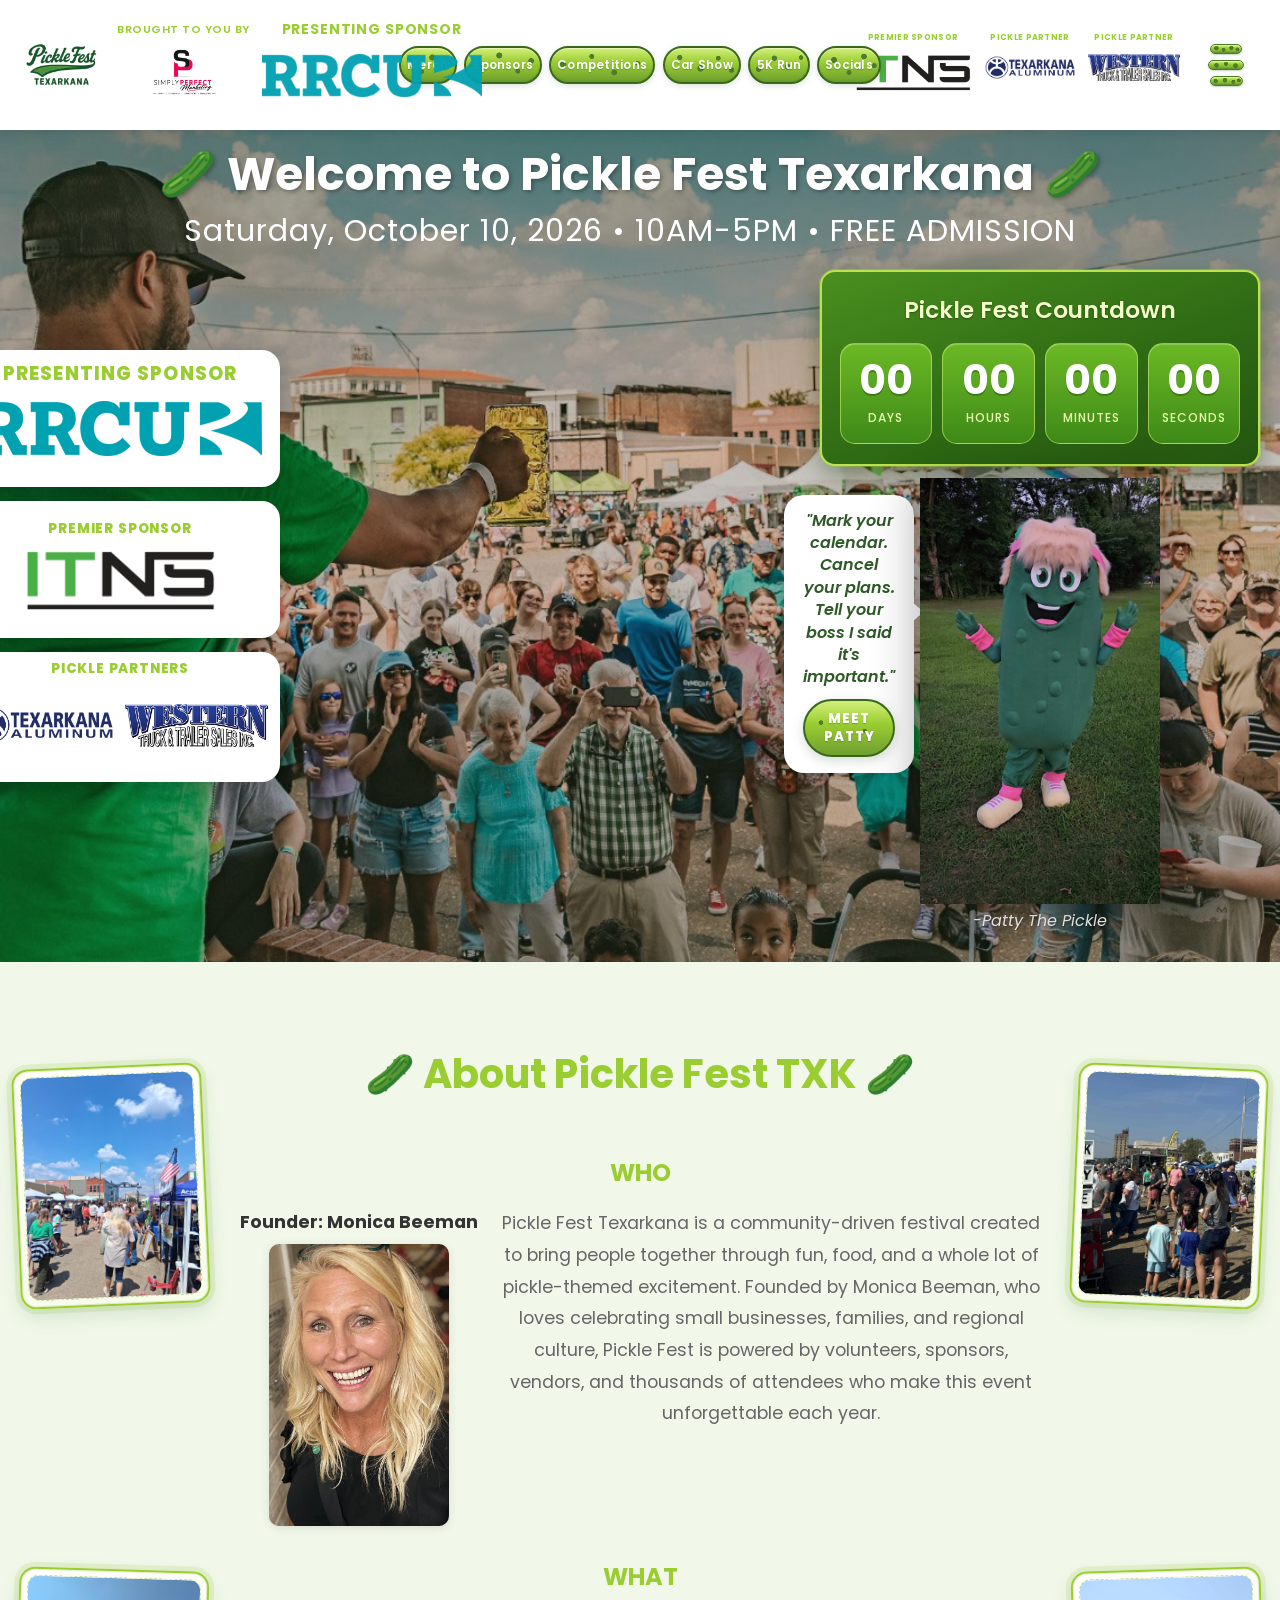
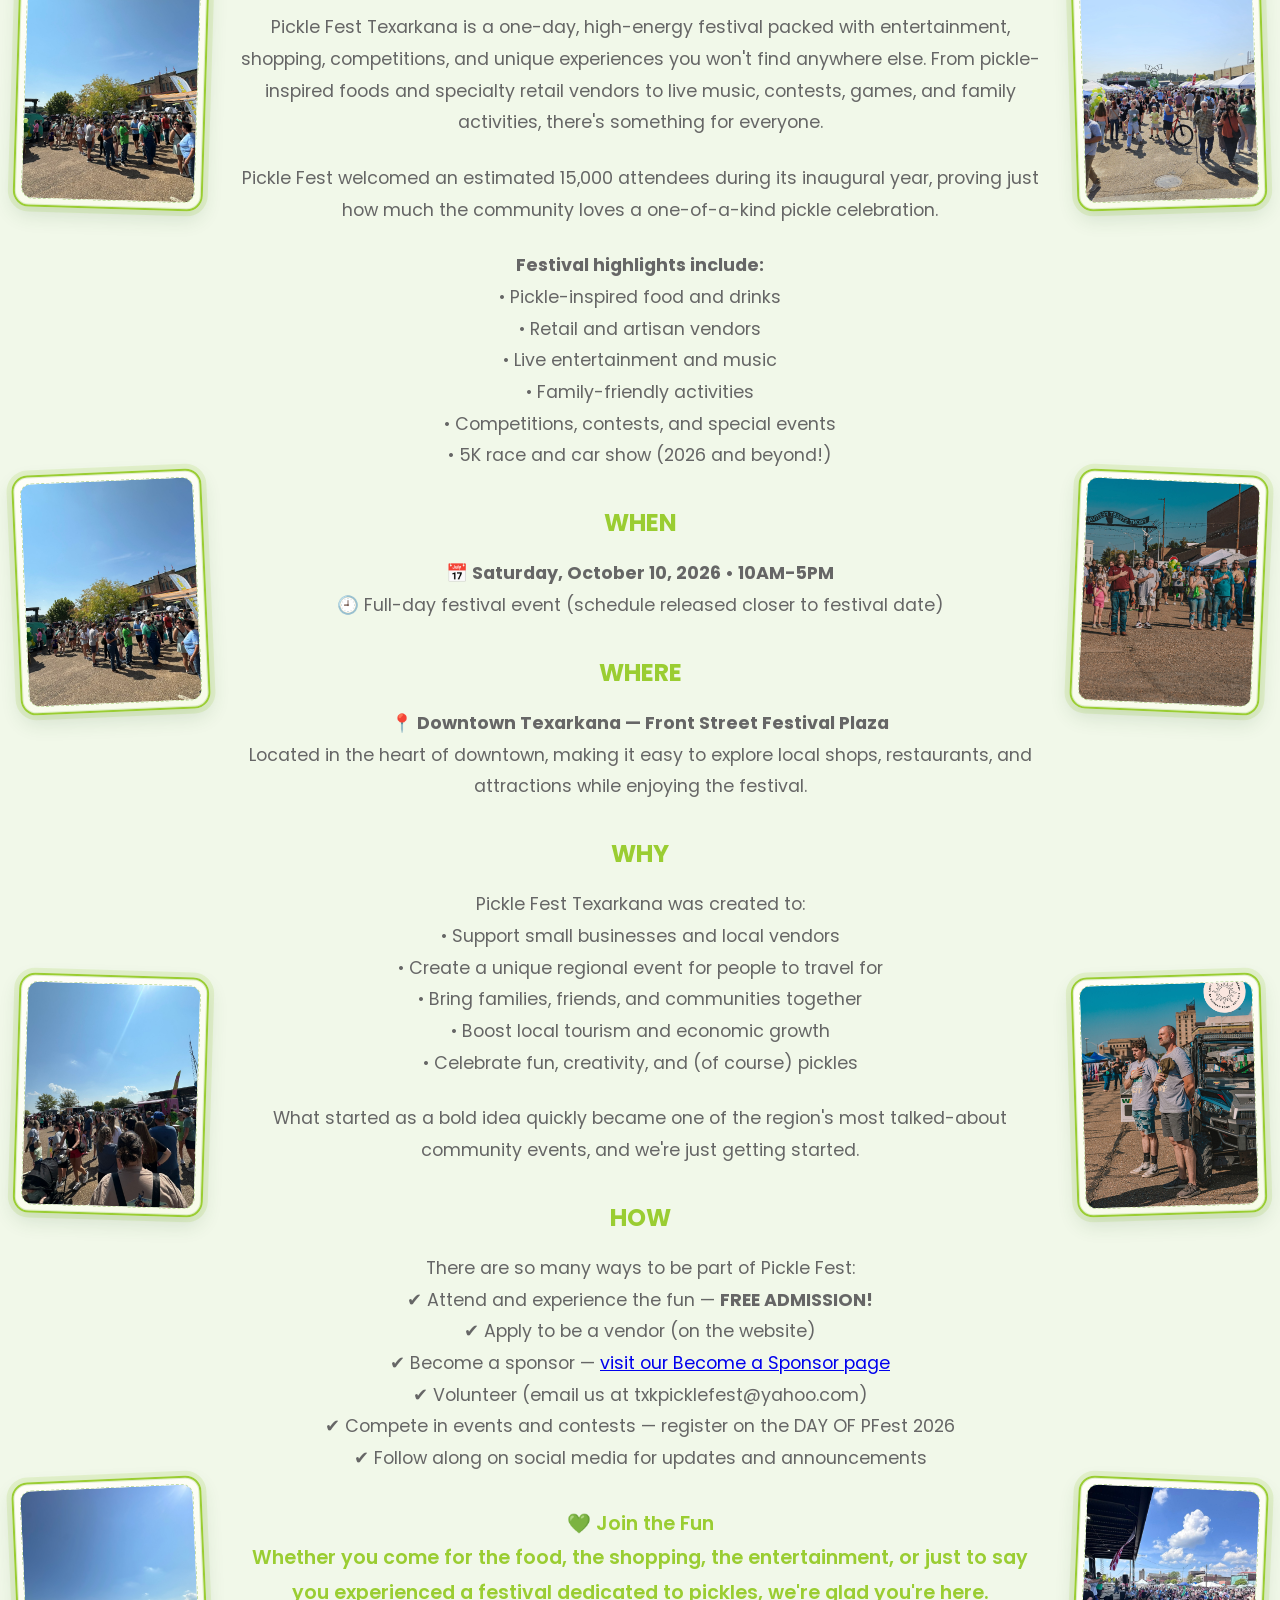
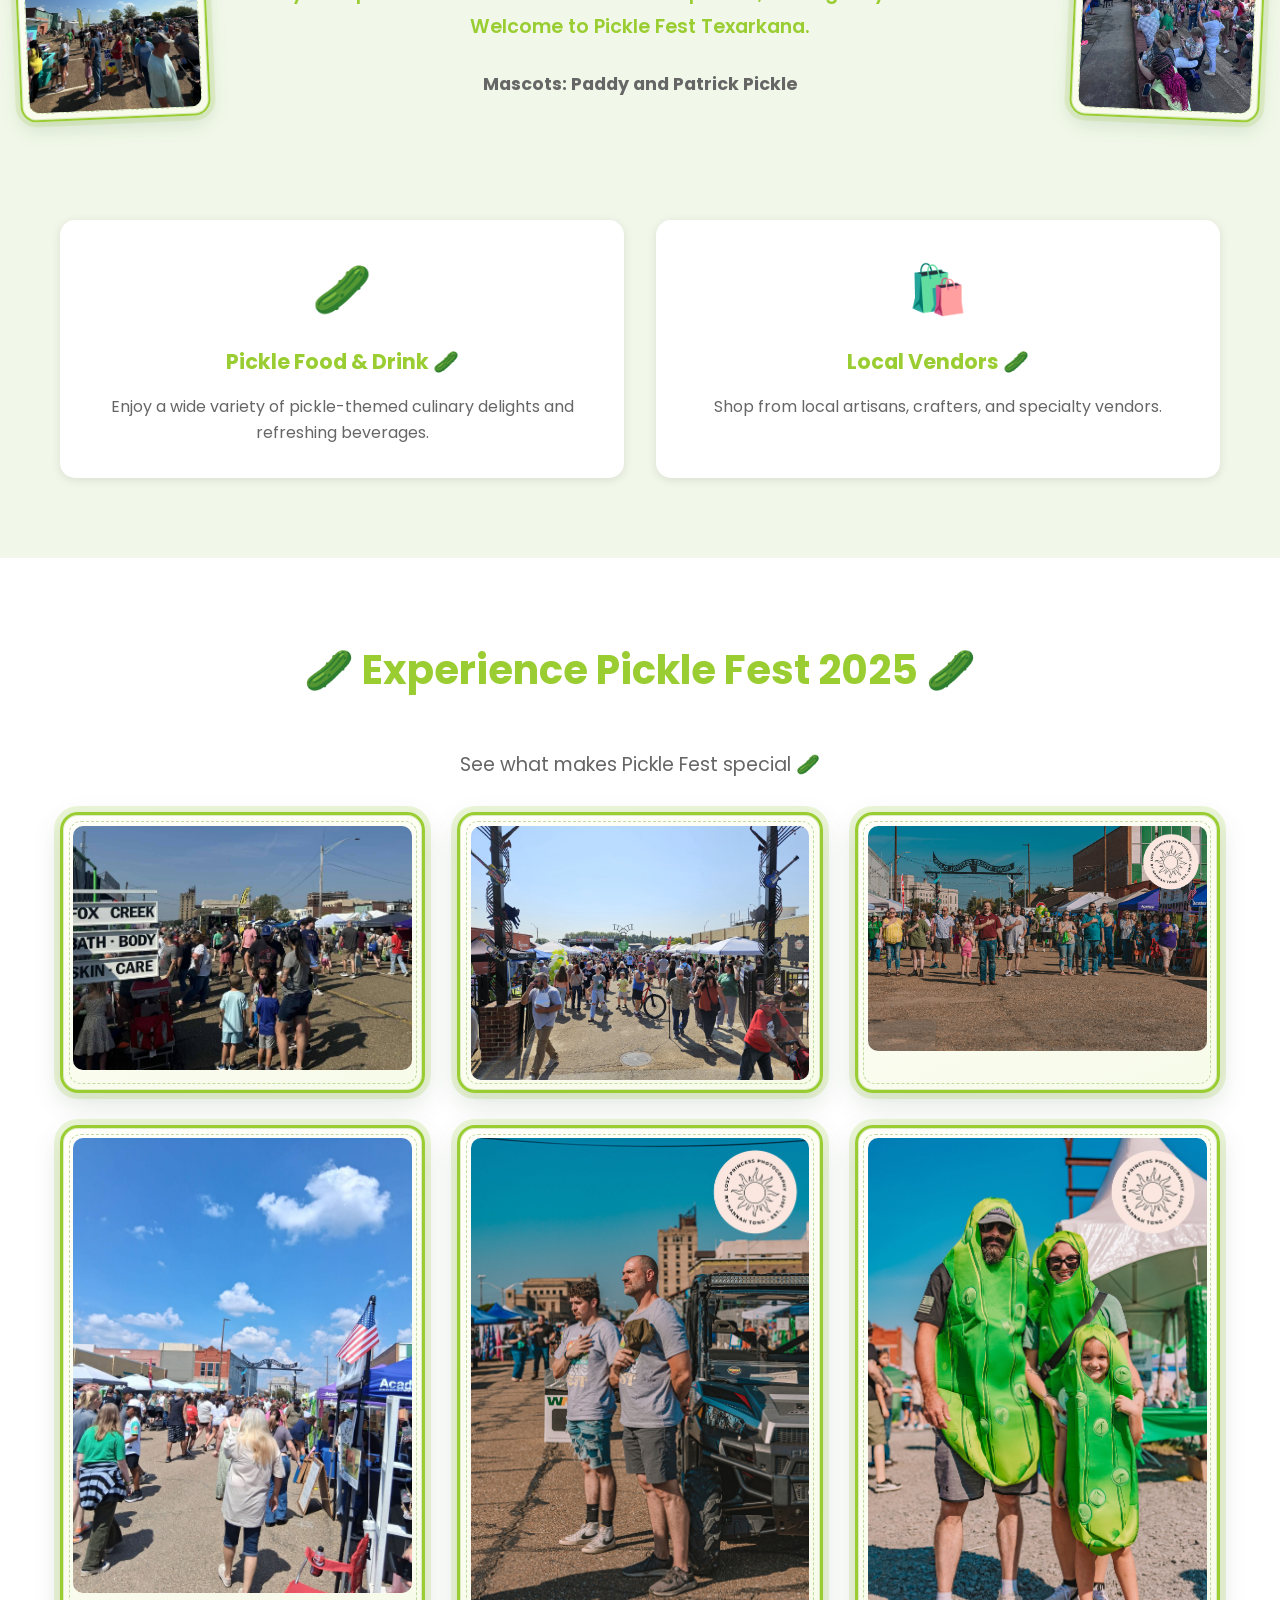
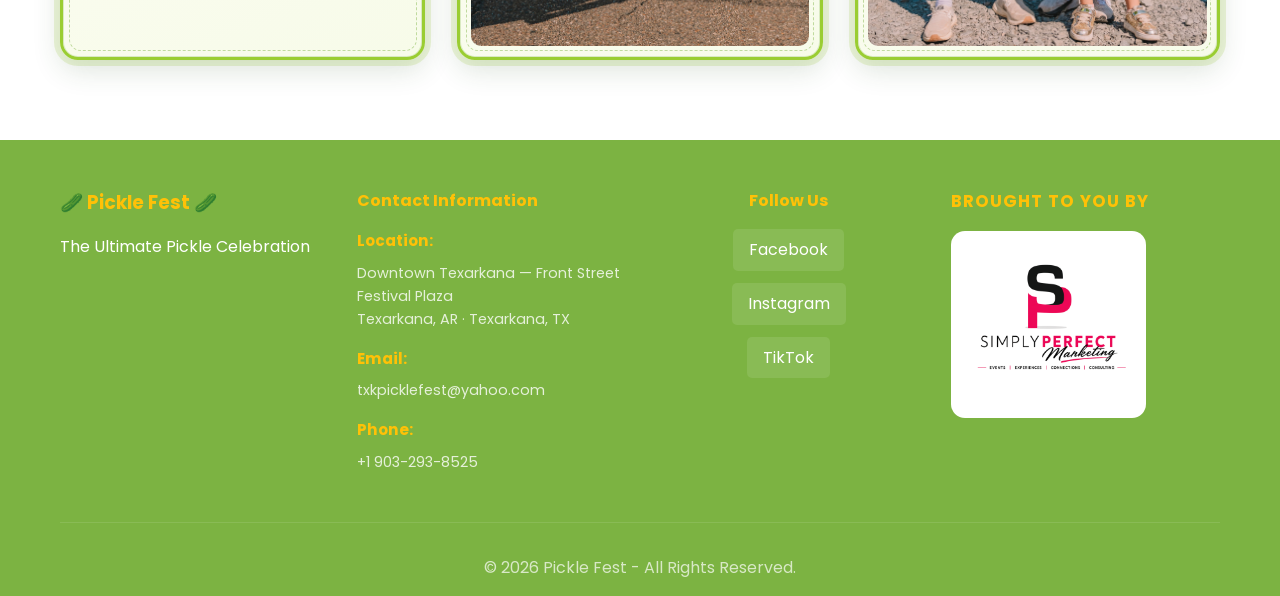
==== commit e5f0d569: "Add Western Truck partner, Meet Patty page, and refine homepage/header sponsors. Co-authored-by: Cur" ====
--- a/index.html
+++ b/index.html
@@ -4,7 +4,7 @@
     <meta charset="UTF-8">
     <meta name="viewport" content="width=device-width, initial-scale=1.0, maximum-scale=5.0, user-scalable=yes">
     <title>Pickle Fest - The Ultimate Pickle Celebration</title>
-    <link rel="stylesheet" href="styles.css?v=20260826-titles-level-spm">
+    <link rel="stylesheet" href="styles.css?v=20260831-pickle-partners">
     <link rel="preconnect" href="https://fonts.googleapis.com">
     <link rel="preconnect" href="https://fonts.gstatic.com" crossorigin>
     <link href="https://fonts.googleapis.com/css2?family=Poppins:wght@300;400;600;700&display=swap" rel="stylesheet">
@@ -22,22 +22,16 @@
                     <a href="index.html" class="nav-home-label">Home</a>
                 </div>
                 <div class="sponsor-logo-wrapper">
+                    <div class="nav-sponsor-col brought-sponsor-under-nav">
+                        <span class="brought-sponsor-label">Brought to you by</span>
+                        <a href="https://www.facebook.com/SimplyPerfect123/" target="_blank" rel="noopener noreferrer" aria-label="Visit Simply Perfect Marketing on Facebook" class="sponsor-logo-link">
+                            <img src="assets/picklefest/simple perfect marketing new.png" alt="Simply Perfect Marketing" class="brought-sponsor-logo">
+                        </a>
+                    </div>
                     <div class="nav-sponsor-col">
                         <span class="presenting-sponsor-label">Presenting Sponsor</span>
                         <a href="https://www.rrcu.com/" target="_blank" rel="noopener noreferrer" class="sponsor-logo-link">
                             <img src="assets/picklefest/2021 RRCU Logo_Teal_ML.png" alt="Red River Credit Union - Presenting Sponsor" class="sponsor-logo">
-                        </a>
-                    </div>
-                    <div class="nav-sponsor-col premier-sponsor-under-nav">
-                        <span class="premier-sponsor-label">Premier Sponsor</span>
-                        <a href="https://itns.com/" target="_blank" rel="noopener noreferrer" aria-label="Visit ITNS website">
-                            <img src="assets/picklefest/sponsor ITNS png.png" alt="ITNS - Premier Sponsor" class="premier-sponsor-logo">
-                        </a>
-                    </div>
-                    <div class="nav-sponsor-col brought-sponsor-under-nav">
-                        <span class="brought-sponsor-label">Brought to you by</span>
-                        <a href="https://www.facebook.com/SimplyPerfect123/" target="_blank" rel="noopener noreferrer" aria-label="Visit Simply Perfect Marketing on Facebook" class="sponsor-logo-link">
-                            <img src="assets/picklefest/simple perfect marketing new.png" alt="Simply Perfect Marketing" class="brought-sponsor-logo">
                         </a>
                     </div>
                 </div>
@@ -53,9 +47,36 @@
                 <li><a href="competitions.html">Competitions</a></li>
                 <li><a href="carshow.html">Car Show</a></li>
                 <li><a href="5krun.html">5K Run</a></li>
-                <li><a href="travel.html">Travel</a></li>
+                <li class="nav-item-has-dropdown nav-item-social">
+                    <a href="#" class="nav-social-tab" aria-haspopup="true" aria-expanded="false">Socials</a>
+                    <ul class="nav-submenu nav-submenu-social">
+                        <li><a href="https://www.facebook.com/Picklefesttexarkana" target="_blank" rel="noopener noreferrer">Facebook</a></li>
+                        <li><a href="https://www.instagram.com/pickle_fest_texarkana/" target="_blank" rel="noopener noreferrer">Instagram</a></li>
+                        <li><a href="https://www.tiktok.com/@picklefest.txk" target="_blank" rel="noopener noreferrer">TikTok</a></li>
+                    </ul>
+                </li>
             </ul>
             <div class="nav-actions">
+                <div class="nav-partner-sponsors">
+                    <div class="nav-sponsor-col nav-partner-col nav-premier-col">
+                        <span class="premier-sponsor-label">Premier Sponsor</span>
+                        <a href="https://itns.com/" target="_blank" rel="noopener noreferrer" aria-label="Visit ITNS website" class="sponsor-logo-link">
+                            <img src="assets/picklefest/sponsor ITNS png.png" alt="ITNS - Premier Sponsor" class="premier-sponsor-logo nav-partner-logo">
+                        </a>
+                    </div>
+                    <div class="nav-sponsor-col nav-partner-col">
+                        <span class="pickle-partner-label">Pickle Partner</span>
+                        <a href="https://www.texarkanaaluminum.com/" target="_blank" rel="noopener noreferrer" aria-label="Visit Texarkana Aluminum website" class="sponsor-logo-link">
+                            <img src="assets/picklefest/Texarkana Alum sponsor.png" alt="Texarkana Aluminum - Pickle Partner" class="nav-partner-logo">
+                        </a>
+                    </div>
+                    <div class="nav-sponsor-col nav-partner-col">
+                        <span class="pickle-partner-label">Pickle Partner</span>
+                        <a href="https://www.westerntruck.com/" target="_blank" rel="noopener noreferrer" aria-label="Visit Western Truck and Trailer website" class="sponsor-logo-link">
+                            <img src="assets/picklefest/western truck and trailer sponsor.png" alt="Western Truck and Trailer - Pickle Partner" class="nav-partner-logo">
+                        </a>
+                    </div>
+                </div>
                 <div class="hamburger-dropdown-wrapper">
                     <div class="hamburger desktop-hamburger" id="desktopHamburger">
                         <span></span>
@@ -78,24 +99,10 @@
                         <li><a href="livemusic.html">Live Music</a></li>
                         <li><a href="photography-videography.html">Photography/Videography</a></li>
                         <li><a href="volunteers.html">Volunteers</a></li>
+                        <li><a href="meet-patty.html">Meet Patty</a></li>
                     </ul>
                     </div>
                 </div>
-                <a href="https://www.facebook.com/Picklefesttexarkana" target="_blank" rel="noopener noreferrer" class="nav-social" aria-label="Facebook">
-                    <svg width="20" height="20" viewBox="0 0 24 24" fill="currentColor">
-                        <path d="M24 12.073c0-6.627-5.373-12-12-12s-12 5.373-12 12c0 5.99 4.388 10.954 10.125 11.854v-8.385H7.078v-3.47h3.047V9.43c0-3.007 1.792-4.669 4.533-4.669 1.312 0 2.686.235 2.686.235v2.953H15.83c-1.491 0-1.956.925-1.956 1.874v2.25h3.328l-.532 3.47h-2.796v8.385C19.612 23.027 24 18.062 24 12.073z"/>
-                    </svg>
-                </a>
-                <a href="https://www.instagram.com/pickle_fest_texarkana/" target="_blank" rel="noopener noreferrer" class="nav-social" aria-label="Instagram">
-                    <svg width="20" height="20" viewBox="0 0 24 24" fill="currentColor">
-                        <path d="M12 2.163c3.204 0 3.584.012 4.85.07 3.252.148 4.771 1.691 4.919 4.919.058 1.265.069 1.645.069 4.849 0 3.205-.012 3.584-.069 4.849-.149 3.225-1.664 4.771-4.919 4.919-1.266.058-1.644.07-4.85.07-3.204 0-3.584-.012-4.849-.07-3.26-.149-4.771-1.699-4.919-4.92-.058-1.265-.07-1.644-.07-4.849 0-3.204.013-3.583.07-4.849.149-3.227 1.664-4.771 4.919-4.919 1.266-.057 1.645-.069 4.849-.069zm0-2.163c-3.259 0-3.667.014-4.947.072-4.358.2-6.78 2.618-6.98 6.98-.059 1.281-.073 1.689-.073 4.948 0 3.259.014 3.668.072 4.948.2 4.358 2.618 6.78 6.98 6.98 1.281.058 1.689.072 4.948.072 3.259 0 3.668-.014 4.948-.072 4.354-.2 6.782-2.618 6.979-6.98.059-1.28.073-1.689.073-4.948 0-3.259-.014-3.667-.072-4.947-.196-4.354-2.617-6.78-6.979-6.98-1.281-.059-1.69-.073-4.949-.073zm0 5.838c-3.403 0-6.162 2.759-6.162 6.162s2.759 6.163 6.162 6.163 6.162-2.759 6.162-6.163c0-3.403-2.759-6.162-6.162-6.162zm0 10.162c-2.209 0-4-1.79-4-4 0-2.209 1.791-4 4-4s4 1.791 4 4c0 2.21-1.791 4-4 4zm6.406-11.845c-.796 0-1.441.645-1.441 1.44s.645 1.44 1.441 1.44c.795 0 1.439-.645 1.439-1.44s-.644-1.44-1.439-1.44z"/>
-                    </svg>
-                </a>
-                <a href="https://www.tiktok.com/@picklefest.txk" target="_blank" rel="noopener noreferrer" class="nav-social" aria-label="TikTok">
-                    <svg width="20" height="20" viewBox="0 0 24 24" fill="currentColor">
-                        <path d="M19.59 6.69a4.83 4.83 0 0 1-3.77-4.25V2h-3.45v13.67a2.89 2.89 0 0 1-5.2 1.74 2.89 2.89 0 0 1 2.31-4.64 2.93 2.93 0 0 1 .88.13V9.4a6.84 6.84 0 0 0-1-.05A6.33 6.33 0 0 0 5 20.1a6.34 6.34 0 0 0 10.86-4.43v-7a8.16 8.16 0 0 0 4.77 1.52v-3.4a4.85 4.85 0 0 1-1-.1z"/>
-                    </svg>
-                </a>
             </div>
         </div>
     </nav>
@@ -128,12 +135,19 @@
                             </a>
                         </div>
                     </div>
-                    <div class="hero-sponsor-bubble hero-sponsor-bubble-brought">
-                        <div class="hero-sponsor-col">
-                            <span class="hero-brought-label">Brought to you by</span>
-                            <a href="https://www.facebook.com/SimplyPerfect123/" target="_blank" rel="noopener noreferrer" aria-label="Visit Simply Perfect Marketing on Facebook" class="hero-presenting-logo-link">
-                                <img src="assets/picklefest/simple perfect marketing new.png" alt="Simply Perfect Marketing" class="hero-brought-logo">
-                            </a>
+                    <div class="hero-sponsor-bubble hero-sponsor-bubble-partners">
+                        <span class="pickle-partners-label">Pickle Partners</span>
+                        <div class="hero-partner-row">
+                            <div class="hero-sponsor-col hero-partner-col">
+                                <a href="https://www.texarkanaaluminum.com/" target="_blank" rel="noopener noreferrer" aria-label="Visit Texarkana Aluminum website">
+                                    <img src="assets/picklefest/Texarkana Alum sponsor.png" alt="Texarkana Aluminum - Pickle Partner" class="hero-partner-logo">
+                                </a>
+                            </div>
+                            <div class="hero-sponsor-col hero-partner-col">
+                                <a href="https://www.westerntruck.com/" target="_blank" rel="noopener noreferrer" aria-label="Visit Western Truck and Trailer website">
+                                    <img src="assets/picklefest/western truck and trailer sponsor.png" alt="Western Truck and Trailer - Pickle Partner" class="hero-partner-logo">
+                                </a>
+                            </div>
                         </div>
                     </div>
                 </div>
@@ -161,10 +175,11 @@
                     </div>
                     <div class="hero-paddy-wrapper">
                         <div class="paddy-speech-bubble">
-                            "Mark your calendar. Cancel your plans. Tell your boss I said it's important."
-                        </div>
-                        <img src="assets/picklefest/irl patty the pickle.jpg" alt="Paddy the Pickle" class="paddy-hero-img">
-                        <p class="paddy-caption">-Paddy The Pickle</p>
+                            <p class="paddy-speech-text">"Mark your calendar. Cancel your plans. Tell your boss I said it's important."</p>
+                            <a href="meet-patty.html" class="meet-patty-btn">MEET PATTY</a>
+                        </div>
+                        <img src="assets/picklefest/irl patty the pickle.jpg" alt="Patty the Pickle" class="paddy-hero-img">
+                        <p class="paddy-caption">-Patty The Pickle</p>
                     </div>
                 </div>
             </div>
@@ -373,7 +388,7 @@
         </div>
     </footer>
 
-    <script src="script.js?v=20260729-github-sync"></script>
+    <script src="script.js?v=20260831-social-tab"></script>
 </body>
 </html>
 
--- a/styles.css
+++ b/styles.css
@@ -122,14 +122,14 @@
     position: relative;
     z-index: 1;
     display: grid;
-    grid-template-columns: auto minmax(0, 1fr) auto;
-    align-items: center;
-    padding: 0.9rem 1.5rem;
-    min-height: 140px;
+    grid-template-columns: minmax(0, 1fr) auto minmax(0, 1fr);
+    align-items: center;
+    padding: 0.75rem 1.1rem;
+    min-height: 130px;
     width: 100%;
     max-width: none;
     margin: 0;
-    gap: 1rem;
+    gap: 0.85rem;
     overflow: visible;
     box-sizing: border-box;
 }
@@ -138,15 +138,16 @@
     display: flex;
     align-items: center;
     justify-content: flex-start;
-    justify-self: start;
-    gap: 1.15rem;
+    justify-self: stretch;
+    gap: 0.65rem;
     position: static;
     left: auto;
     z-index: 1;
     min-width: 0;
+    width: 100%;
     max-width: none;
     margin-left: 0;
-    padding-left: 0.15rem;
+    padding-left: 0.1rem;
 }
 
 .logo-link {
@@ -187,10 +188,10 @@
     flex-direction: row;
     align-items: flex-start;
     justify-content: flex-start;
-    gap: 0.85rem;
+    gap: 0.9rem;
     flex-shrink: 0;
     min-width: 0;
-    margin-left: 0.5rem;
+    margin-left: 0.35rem;
 }
 
 .nav-sponsor-col {
@@ -272,12 +273,12 @@
 .nav-menu {
     display: flex;
     list-style: none;
-    gap: 0.7rem;
-    align-items: center;
-    margin: 0 2.75rem 0 auto;
-    padding: 0.4rem 0.25rem;
-    justify-content: flex-end;
-    justify-self: end;
+    gap: 0.55rem;
+    align-items: center;
+    margin: 0;
+    padding: 0.35rem 0.25rem;
+    justify-content: center;
+    justify-self: center;
     flex-wrap: nowrap;
     min-width: 0;
     width: auto;
@@ -367,6 +368,7 @@
         linear-gradient(180deg, #d4ef7a 0%, #9acd32 42%, #6f9f2f 100%);
 }
 
+.nav-menu > li > a.nav-social-tab,
 .nav-menu > li > a[href="travel.html"] {
     background:
         radial-gradient(circle at 25% 35%, #4e7d28 0 2.6px, transparent 3.2px),
@@ -411,7 +413,8 @@
 }
 
 .nav-item-has-dropdown:hover .nav-submenu,
-.nav-item-has-dropdown:focus-within .nav-submenu {
+.nav-item-has-dropdown:focus-within .nav-submenu,
+.nav-item-social.is-open .nav-submenu {
     opacity: 1;
     visibility: visible;
     transform: translateX(-50%) translateY(0);
@@ -437,22 +440,162 @@
     text-decoration: underline;
 }
 
+.nav-submenu-social {
+    min-width: 9.5rem;
+    padding: 0.45rem 0.35rem;
+    background: var(--white);
+    border: 2px solid #6b9e2e;
+    border-radius: 12px;
+    box-shadow: 0 8px 22px rgba(45, 90, 39, 0.18);
+}
+
+.nav-submenu-social a {
+    display: block;
+    padding: 0.45rem 0.75rem;
+    font-size: 0.85rem;
+    text-decoration: none;
+    border-radius: 8px;
+}
+
+.nav-submenu-social a:hover {
+    background: rgba(154, 205, 50, 0.18);
+    text-decoration: none;
+    color: var(--primary-color);
+}
+
 .nav-actions {
     display: flex;
     align-items: center;
     justify-content: flex-end;
     justify-self: end;
-    gap: 0.85rem;
+    gap: 0.9rem;
     min-width: 0;
+    width: 100%;
     position: static;
     right: auto;
     top: auto;
     transform: none;
-    padding-right: 0.15rem;
+    padding-right: 0.1rem;
     margin-left: 0;
     margin-right: 0;
     overflow: visible;
     box-sizing: border-box;
+}
+
+.nav-partner-sponsors {
+    display: flex;
+    flex-direction: row;
+    align-items: flex-start;
+    justify-content: flex-end;
+    gap: 0.9rem;
+    flex-shrink: 0;
+    min-width: 0;
+}
+
+.nav-partner-col {
+    max-width: 120px;
+}
+
+.nav-premier-col {
+    max-width: 150px;
+}
+
+.nav-partner-col .pickle-partner-label,
+.nav-premier-col .premier-sponsor-label {
+    font-size: 0.62rem;
+    font-weight: 700;
+    letter-spacing: 0.04em;
+    text-transform: uppercase;
+    white-space: nowrap;
+    min-height: 1.2rem;
+    height: 1.2rem;
+    display: flex;
+    align-items: flex-end;
+    justify-content: center;
+    color: var(--primary-color);
+    margin: 0;
+    padding: 0;
+}
+
+.nav-partner-col > a,
+.nav-partner-col .sponsor-logo-link {
+    min-height: 64px !important;
+    height: 64px !important;
+}
+
+.nav-premier-col > a,
+.nav-premier-col .sponsor-logo-link {
+    min-height: 76px !important;
+    height: 76px !important;
+}
+
+.nav-partner-logo {
+    width: auto;
+    height: 54px;
+    max-width: 118px;
+    max-height: 54px;
+    object-fit: contain;
+    display: block;
+}
+
+.nav-premier-col .premier-sponsor-logo.nav-partner-logo {
+    height: 68px;
+    max-height: 68px;
+    max-width: 148px;
+}
+
+@media (max-width: 1280px) {
+    .nav-partner-col {
+        max-width: 96px;
+    }
+
+    .nav-premier-col {
+        max-width: 120px;
+    }
+
+    .nav-partner-col .pickle-partner-label,
+    .nav-premier-col .premier-sponsor-label {
+        font-size: 0.5rem;
+        max-width: 96px;
+        white-space: normal;
+        line-height: 1.1;
+        min-height: 1.8em;
+        height: 1.8em;
+    }
+
+    .nav-premier-col .premier-sponsor-label {
+        max-width: 120px;
+    }
+
+    .nav-partner-col > a,
+    .nav-partner-col .sponsor-logo-link {
+        min-height: 48px !important;
+        height: 48px !important;
+    }
+
+    .nav-premier-col > a,
+    .nav-premier-col .sponsor-logo-link {
+        min-height: 58px !important;
+        height: 58px !important;
+    }
+
+    .nav-partner-logo {
+        height: 42px;
+        max-width: 92px;
+        max-height: 42px;
+    }
+
+    .nav-premier-col .premier-sponsor-logo.nav-partner-logo {
+        height: 52px;
+        max-height: 52px;
+        max-width: 118px;
+    }
+}
+
+@media (max-width: 900px) {
+    .nav-partner-sponsors {
+        display: none;
+    }
 }
 
 .nav-actions .hamburger-dropdown-wrapper {
@@ -781,7 +924,7 @@
 
 .hero-home .hero-home-sponsors .hero-presenting-label,
 .hero-home .hero-home-sponsors .premier-sponsor-label,
-.hero-home .hero-home-sponsors .hero-brought-label {
+.hero-home .hero-home-sponsors .pickle-partner-label {
     color: var(--primary-color);
     font-weight: 800;
     letter-spacing: 0.06em;
@@ -798,8 +941,8 @@
 }
 
 .hero-home .hero-home-sponsors .premier-sponsor-label,
-.hero-home .hero-home-sponsors .hero-brought-label {
-    font-size: clamp(0.78rem, 1.15vw, 0.95rem);
+.hero-home .hero-home-sponsors .pickle-partner-label {
+    font-size: clamp(0.72rem, 1.05vw, 0.88rem);
 }
 
 .hero-home .hero-home-sponsors .hero-presenting-label {
@@ -827,16 +970,54 @@
 .hero-home .hero-home-sponsors .premier-sponsor-logo {
     width: auto;
     max-width: 100%;
-    max-height: 46px;
+    max-height: 68px;
     height: auto;
     object-fit: contain;
     display: block;
 }
 
-.hero-home .hero-home-sponsors .hero-brought-logo {
+.hero-home .hero-home-sponsors .hero-sponsor-bubble-partners {
+    padding: 0.65rem 0.75rem 0.8rem;
+    display: flex;
+    flex-direction: column;
+    align-items: center;
+    gap: 0.35rem;
+}
+
+.hero-home .hero-home-sponsors .pickle-partners-label {
+    color: var(--primary-color);
+    font-weight: 800;
+    letter-spacing: 0.06em;
+    text-transform: uppercase;
+    text-align: center;
+    font-size: clamp(0.72rem, 1.05vw, 0.88rem);
+    line-height: 1;
+    margin: 0;
+    padding: 0;
+    width: 100%;
+}
+
+.hero-home .hero-partner-row {
+    display: grid;
+    grid-template-columns: 1fr 1fr;
+    gap: 0.65rem;
+    align-items: center;
+    width: 100%;
+}
+
+.hero-home .hero-partner-col {
+    min-width: 0;
+}
+
+.hero-home .hero-partner-col a {
+    min-height: 72px;
+    height: 72px;
+}
+
+.hero-home .hero-home-sponsors .hero-partner-logo {
     width: auto;
     max-width: 100%;
-    max-height: 78px;
+    max-height: 58px;
     height: auto;
     object-fit: contain;
     display: block;
@@ -868,7 +1049,7 @@
     top: 1.1rem;
     left: auto;
     margin-bottom: 0;
-    max-width: 210px;
+    max-width: 230px;
     transform: none;
 }
 
@@ -993,12 +1174,20 @@
     font-weight: 600;
     font-style: italic;
     border-radius: 20px;
-    padding: 0.9rem 1.2rem;
+    padding: 0.9rem 1.2rem 1rem;
     max-width: 240px;
     text-align: center;
     box-shadow: 0 4px 15px rgba(0,0,0,0.2);
     margin-bottom: 0.85rem;
     line-height: 1.4;
+    display: flex;
+    flex-direction: column;
+    align-items: center;
+    gap: 0.65rem;
+}
+
+.paddy-speech-text {
+    margin: 0;
 }
 
 .paddy-speech-bubble::after {
@@ -1010,6 +1199,92 @@
     border-width: 18px 12px 0 12px;
     border-style: solid;
     border-color: #fff transparent transparent transparent;
+}
+
+.meet-patty-btn {
+    display: inline-flex;
+    align-items: center;
+    justify-content: center;
+    margin: 0;
+    padding: 0.55rem 1.15rem;
+    border-radius: 999px;
+    border: 2.5px solid #3a681c;
+    background:
+        radial-gradient(circle at 18% 40%, #4e7d28 0 2px, transparent 2.5px),
+        radial-gradient(circle at 68% 55%, #4e7d28 0 1.8px, transparent 2.3px),
+        linear-gradient(180deg, #d4ef7a 0%, #9acd32 42%, #6f9f2f 100%);
+    color: var(--white);
+    font-size: 0.82rem;
+    font-weight: 800;
+    font-style: normal;
+    letter-spacing: 0.08em;
+    text-transform: uppercase;
+    text-decoration: none;
+    text-shadow: 0 1px 1px rgba(45, 90, 39, 0.35);
+    box-shadow: 0 4px 12px rgba(45, 90, 39, 0.2);
+    transition: transform 0.2s ease, filter 0.2s ease;
+    position: relative;
+    z-index: 2;
+}
+
+.meet-patty-btn:hover {
+    transform: translateY(-2px);
+    filter: brightness(1.06);
+    color: var(--white);
+}
+
+.meet-patty-gallery {
+    display: grid;
+    grid-template-columns: repeat(3, minmax(0, 1fr));
+    gap: 1.5rem;
+    margin: 1.5rem auto 0.5rem;
+    width: 100%;
+}
+
+.meet-patty-card {
+    margin: 0;
+    background: var(--white);
+    border: 2.5px solid #6b9e2e;
+    border-radius: 18px;
+    overflow: hidden;
+    box-shadow: 0 10px 28px rgba(45, 90, 39, 0.16);
+    display: flex;
+    flex-direction: column;
+}
+
+.meet-patty-photo {
+    width: 100%;
+    height: auto;
+    max-height: 420px;
+    object-fit: contain;
+    background: #f7faf2;
+    display: block;
+}
+
+.meet-patty-card figcaption {
+    padding: 0.85rem 1rem;
+    text-align: center;
+    color: var(--primary-color);
+    font-weight: 600;
+    font-size: 0.95rem;
+}
+
+@media (max-width: 1024px) {
+    .meet-patty-gallery {
+        grid-template-columns: repeat(2, minmax(0, 1fr));
+    }
+}
+
+@media (max-width: 768px) {
+    .meet-patty-gallery {
+        grid-template-columns: 1fr;
+        gap: 1.15rem;
+    }
+
+    .meet-patty-btn {
+        font-size: 0.85rem;
+        padding: 0.55rem 1.1rem;
+    }
 }
 
 .hero-title {
@@ -1799,11 +2074,11 @@
 
 .sponsors-page .presenting-sponsors-grid-pair {
     display: grid;
-    grid-template-columns: 1.35fr 1fr;
+    grid-template-columns: 1.25fr 1fr 1fr;
     align-items: stretch;
     justify-content: center;
-    gap: 1.25rem 1.5rem;
-    width: min(100%, 620px);
+    gap: 1.15rem 1.25rem;
+    width: min(100%, 780px);
     margin-left: auto;
     margin-right: auto;
 }
@@ -1854,7 +2129,7 @@
 }
 
 .sponsors-page .sponsor-highlight-card-pickle-partner {
-    grid-column: 2;
+    grid-column: auto;
 }
 
 .sponsors-page .sponsor-highlight-card-premier .premier-sponsor-label,
@@ -1890,8 +2165,8 @@
 }
 
 .pickle-partner-logo {
-    width: min(150px, 38vw);
-    max-height: 58px;
+    width: min(200px, 48vw);
+    max-height: 78px;
     height: auto;
     object-fit: contain;
     display: block;
@@ -1921,8 +2196,8 @@
 }
 
 .sponsors-page .sponsor-highlight-card-pickle-partner .pickle-partner-logo {
-    width: min(130px, 32vw);
-    max-height: 50px;
+    width: min(175px, 42vw);
+    max-height: 68px;
 }
 
 .sponsors-page .hero-sponsor-col-premier {
@@ -2783,16 +3058,21 @@
 /* Keep logo + sponsors compact so tabs stay evenly spaced */
 @media (max-width: 1400px) {
     .navbar-container {
-        gap: 1.35rem;
-        padding: 0.75rem 1.5rem;
+        gap: 0.85rem;
+        padding: 0.75rem 1.25rem;
     }
 
     .nav-brand {
-        gap: 1.15rem;
+        gap: 0.75rem;
+    }
+
+    .sponsor-logo-wrapper,
+    .nav-partner-sponsors {
+        gap: 0.75rem;
     }
 
     .nav-actions {
-        gap: 0.65rem;
+        gap: 0.75rem;
     }
 
     .nav-social {
@@ -2851,8 +3131,10 @@
     }
 
     .nav-menu {
-        gap: 0.75rem;
-        margin-right: 1.5rem;
+        gap: 0.45rem;
+        margin: 0;
+        justify-content: center;
+        justify-self: center;
     }
 
     .nav-menu > li > a {
@@ -2884,10 +3166,10 @@
         display: none;
     }
 
-    /* Even top row: Logo | Presenting | Premier | Brought | Actions */
+    /* Even top row: Logo | Brought | Presenting | Actions */
     .navbar-container {
         display: grid;
-        grid-template-columns: minmax(0, 1fr) minmax(0, 1fr) minmax(0, 1fr) minmax(0, 1fr) auto;
+        grid-template-columns: minmax(0, 1fr) minmax(0, 1fr) minmax(0, 1fr) auto;
         grid-template-rows: auto auto;
         gap: 0.65rem 0.35rem;
         padding: 0.65rem 0.75rem 0.85rem;
@@ -2912,22 +3194,16 @@
         min-height: 0;
     }
 
-    .nav-sponsor-col:first-child {
+    .brought-sponsor-under-nav {
         grid-column: 2;
     }
 
-    .premier-sponsor-under-nav {
+    .nav-brand .nav-sponsor-col:not(.brought-sponsor-under-nav):not(.nav-partner-col) {
         grid-column: 3;
-        padding-left: 0;
-        border-left: none;
-    }
-
-    .brought-sponsor-under-nav {
+    }
+
+    .nav-actions {
         grid-column: 4;
-    }
-
-    .nav-actions {
-        grid-column: 5;
         grid-row: 1;
         justify-self: end;
         align-self: center;
@@ -3093,6 +3369,7 @@
     .nav-menu > li:has(> a[href="competitions.html"]),
     .nav-menu > li:has(> a[href="carshow.html"]),
     .nav-menu > li:has(> a[href="5krun.html"]),
+    .nav-menu > li:has(> a.nav-social-tab),
     .nav-menu > li:has(> a[href="travel.html"]) {
         display: block;
         max-width: none;
@@ -3100,13 +3377,23 @@
         flex: unset;
     }
 
-    /* Keep Travel centered in the bottom row (not pushed far right) */
+    /* Keep Social centered in the bottom row (not pushed far right) */
     .nav-menu > li:has(> a[href="merch.html"]) { grid-column: 1; grid-row: 1; }
     .nav-menu > li:has(> a[href="sponsors.html"]) { grid-column: 2; grid-row: 1; }
     .nav-menu > li:has(> a[href="competitions.html"]) { grid-column: 3; grid-row: 1; }
     .nav-menu > li:has(> a[href="carshow.html"]) { grid-column: 1; grid-row: 2; }
-    .nav-menu > li:has(> a[href="travel.html"]) { grid-column: 2; grid-row: 2; }
+    .nav-menu > li:has(> a.nav-social-tab) { grid-column: 2; grid-row: 2; }
     .nav-menu > li:has(> a[href="5krun.html"]) { grid-column: 3; grid-row: 2; }
+
+    .nav-item-social {
+        position: relative;
+        z-index: 5;
+    }
+
+    .nav-submenu-social {
+        top: calc(100% + 0.35rem);
+        z-index: 30;
+    }
 
     /* Solid smooth pickle pills */
     .nav-menu > li > a,
@@ -3662,11 +3949,16 @@
     }
 
     .hero-home .hero-home-sponsors .premier-sponsor-logo {
-        max-height: 38px;
-    }
-
-    .hero-home .hero-home-sponsors .hero-brought-logo {
-        max-height: 64px;
+        max-height: 58px;
+    }
+
+    .hero-home .hero-home-sponsors .hero-partner-logo {
+        max-height: 48px;
+    }
+
+    .hero-home .hero-partner-col a {
+        min-height: 60px;
+        height: 60px;
     }
 
     .hero-home .countdown-container {
@@ -4192,8 +4484,8 @@
 }
 
 .carshow-hero-sponsor-pickle-partner .pickle-partner-logo {
-    width: min(170px, 24vw);
-    max-height: 58px;
+    width: min(210px, 30vw);
+    max-height: 72px;
 }
 
 .carshow-hero-sponsor a {
@@ -4281,8 +4573,8 @@
 }
 
 .fivek-pickle-partner .pickle-partner-logo {
-    max-height: 52px;
-    width: min(140px, 100%);
+    max-height: 68px;
+    width: min(180px, 100%);
 }
 
 .fivek-presenting-label {
@@ -4759,8 +5051,8 @@
     }
 
     .carshow-hero-sponsor-pickle-partner .pickle-partner-logo {
-        max-height: 48px;
-        width: min(150px, 42vw);
+        max-height: 60px;
+        width: min(180px, 48vw);
     }
 
     .carshow-hero-sponsor-logo {
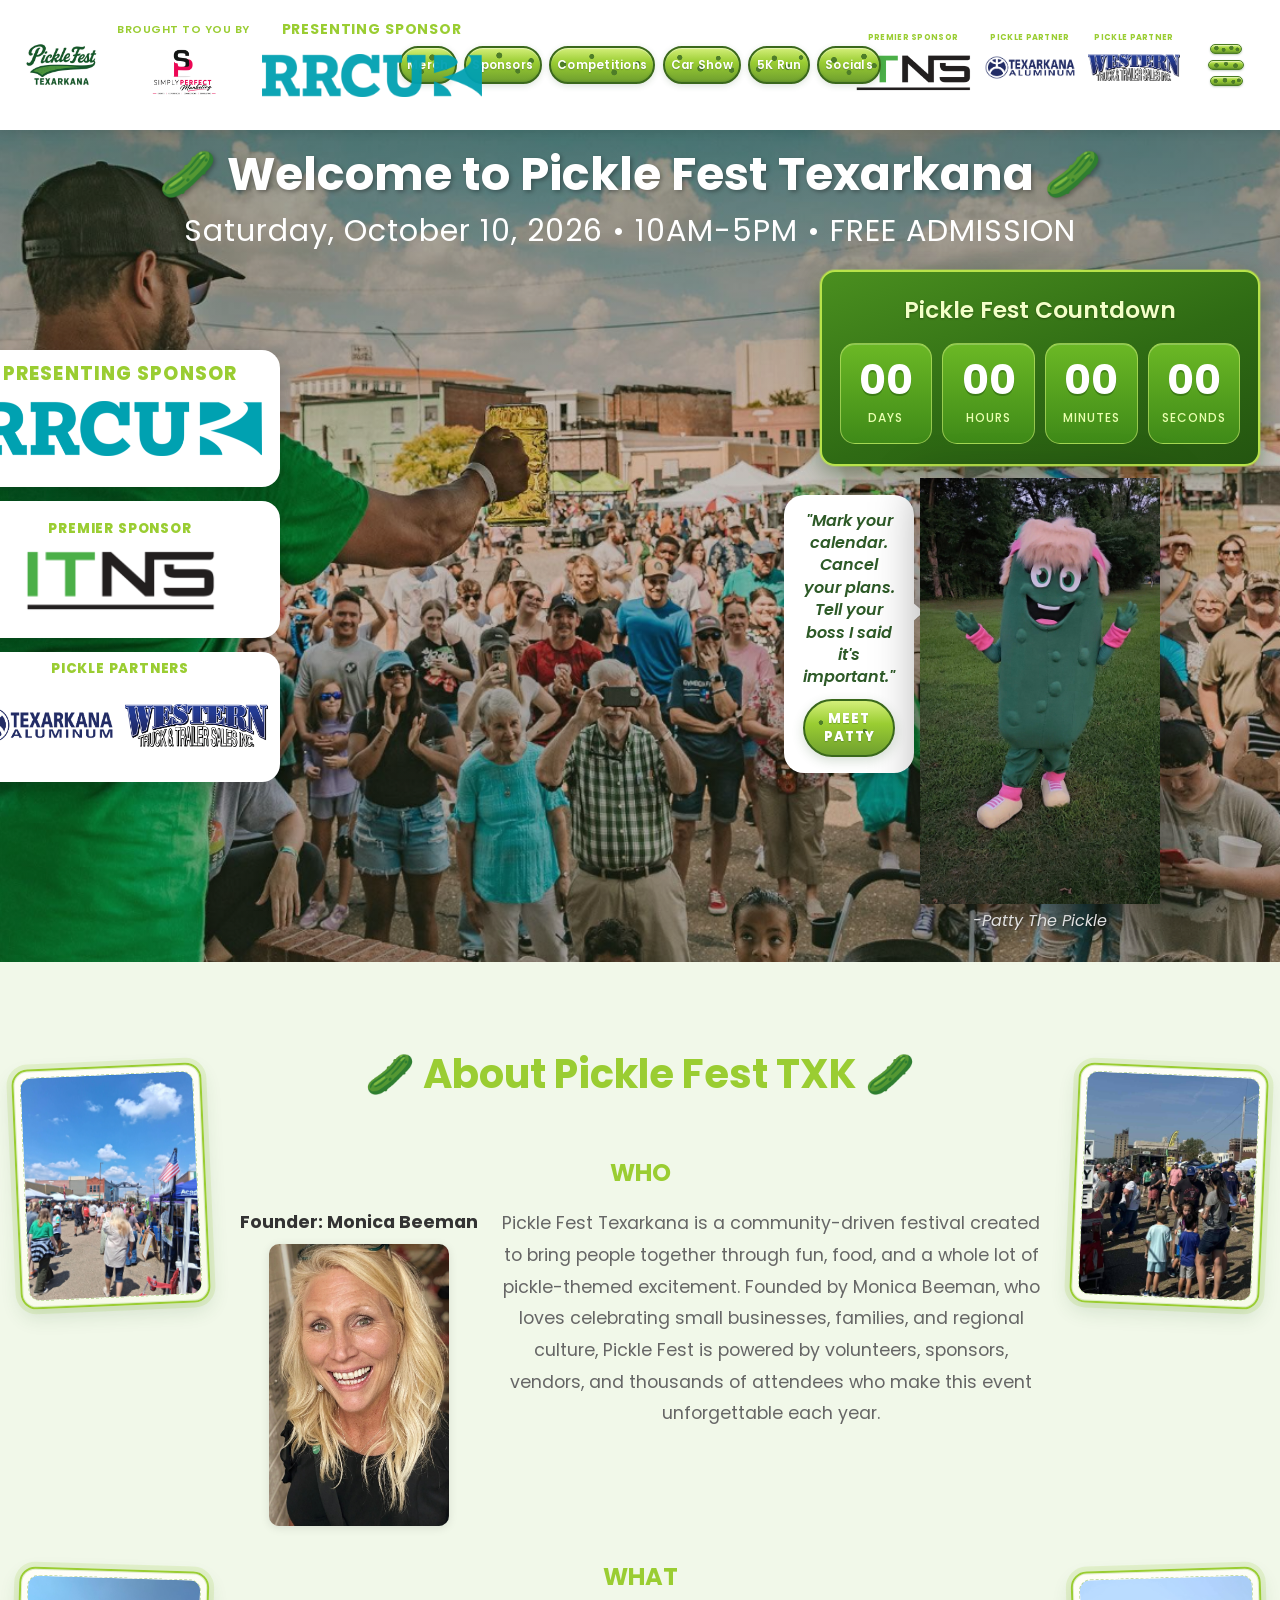
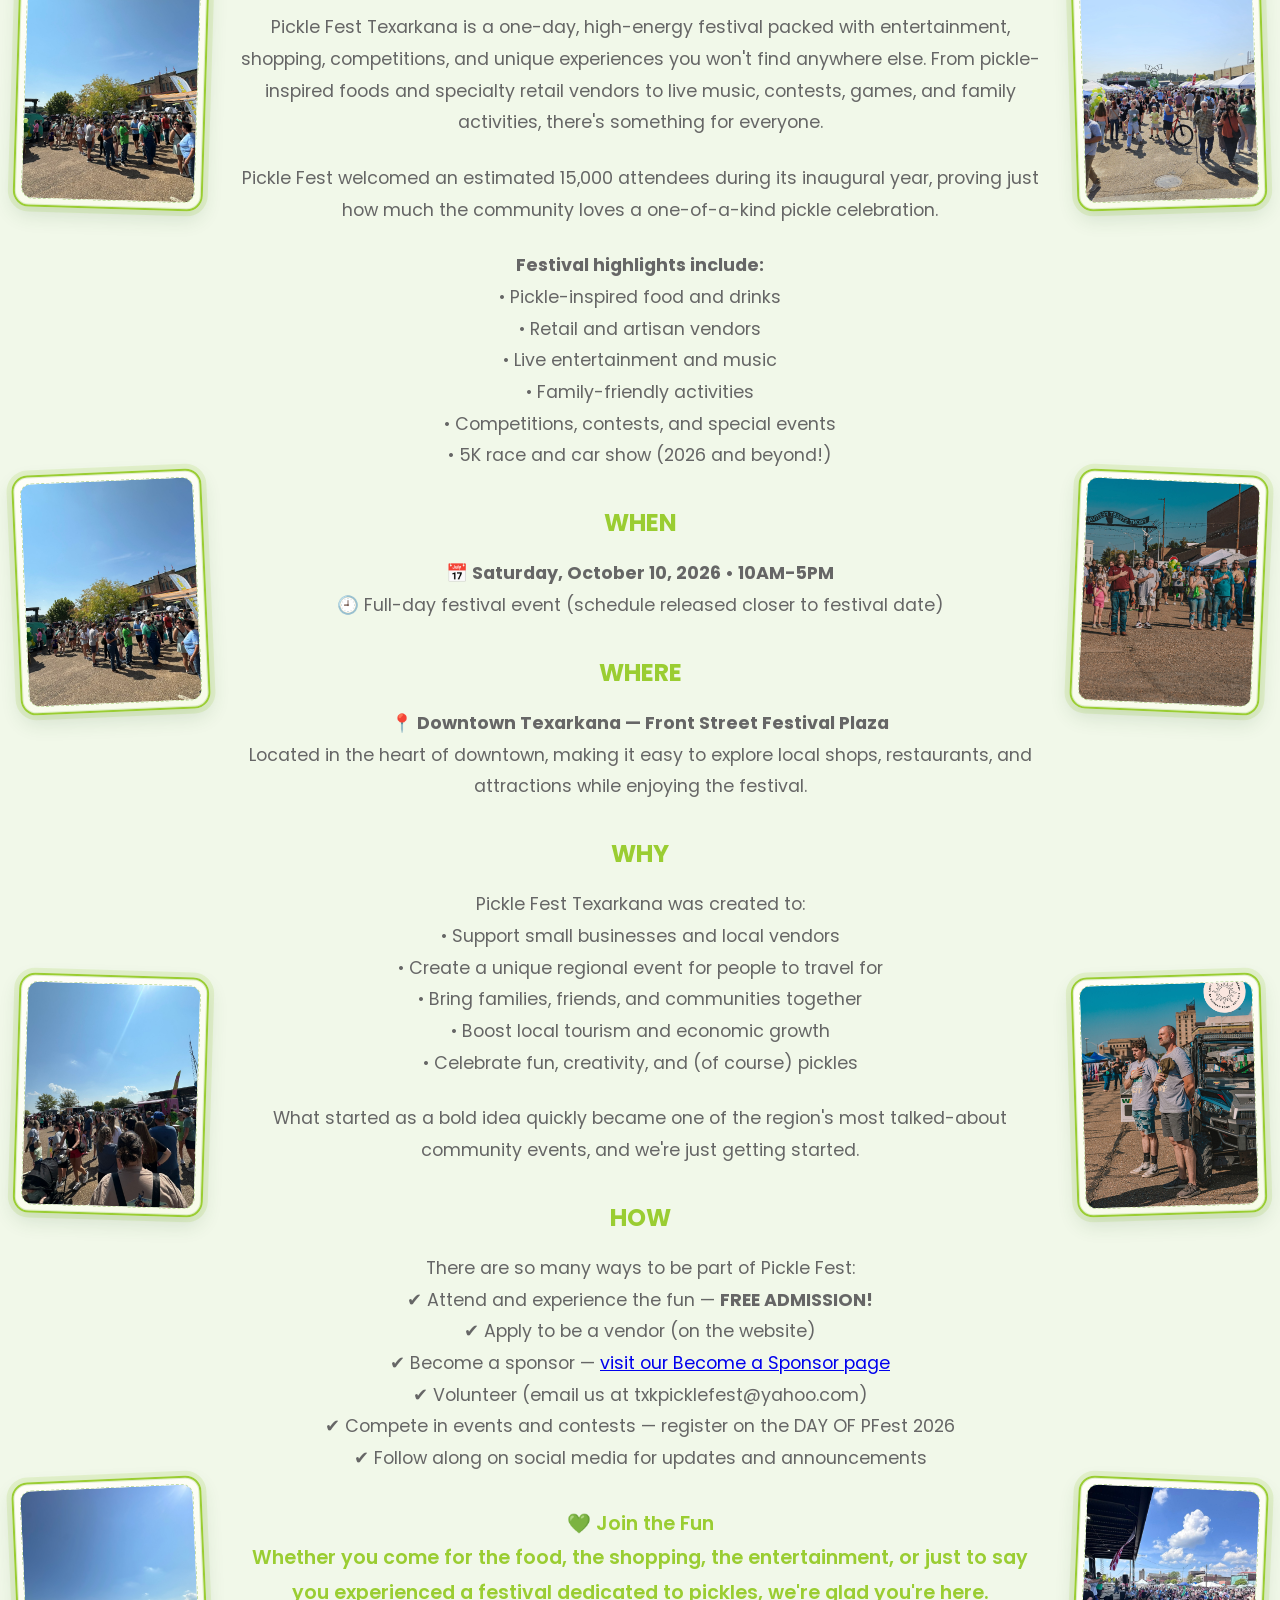
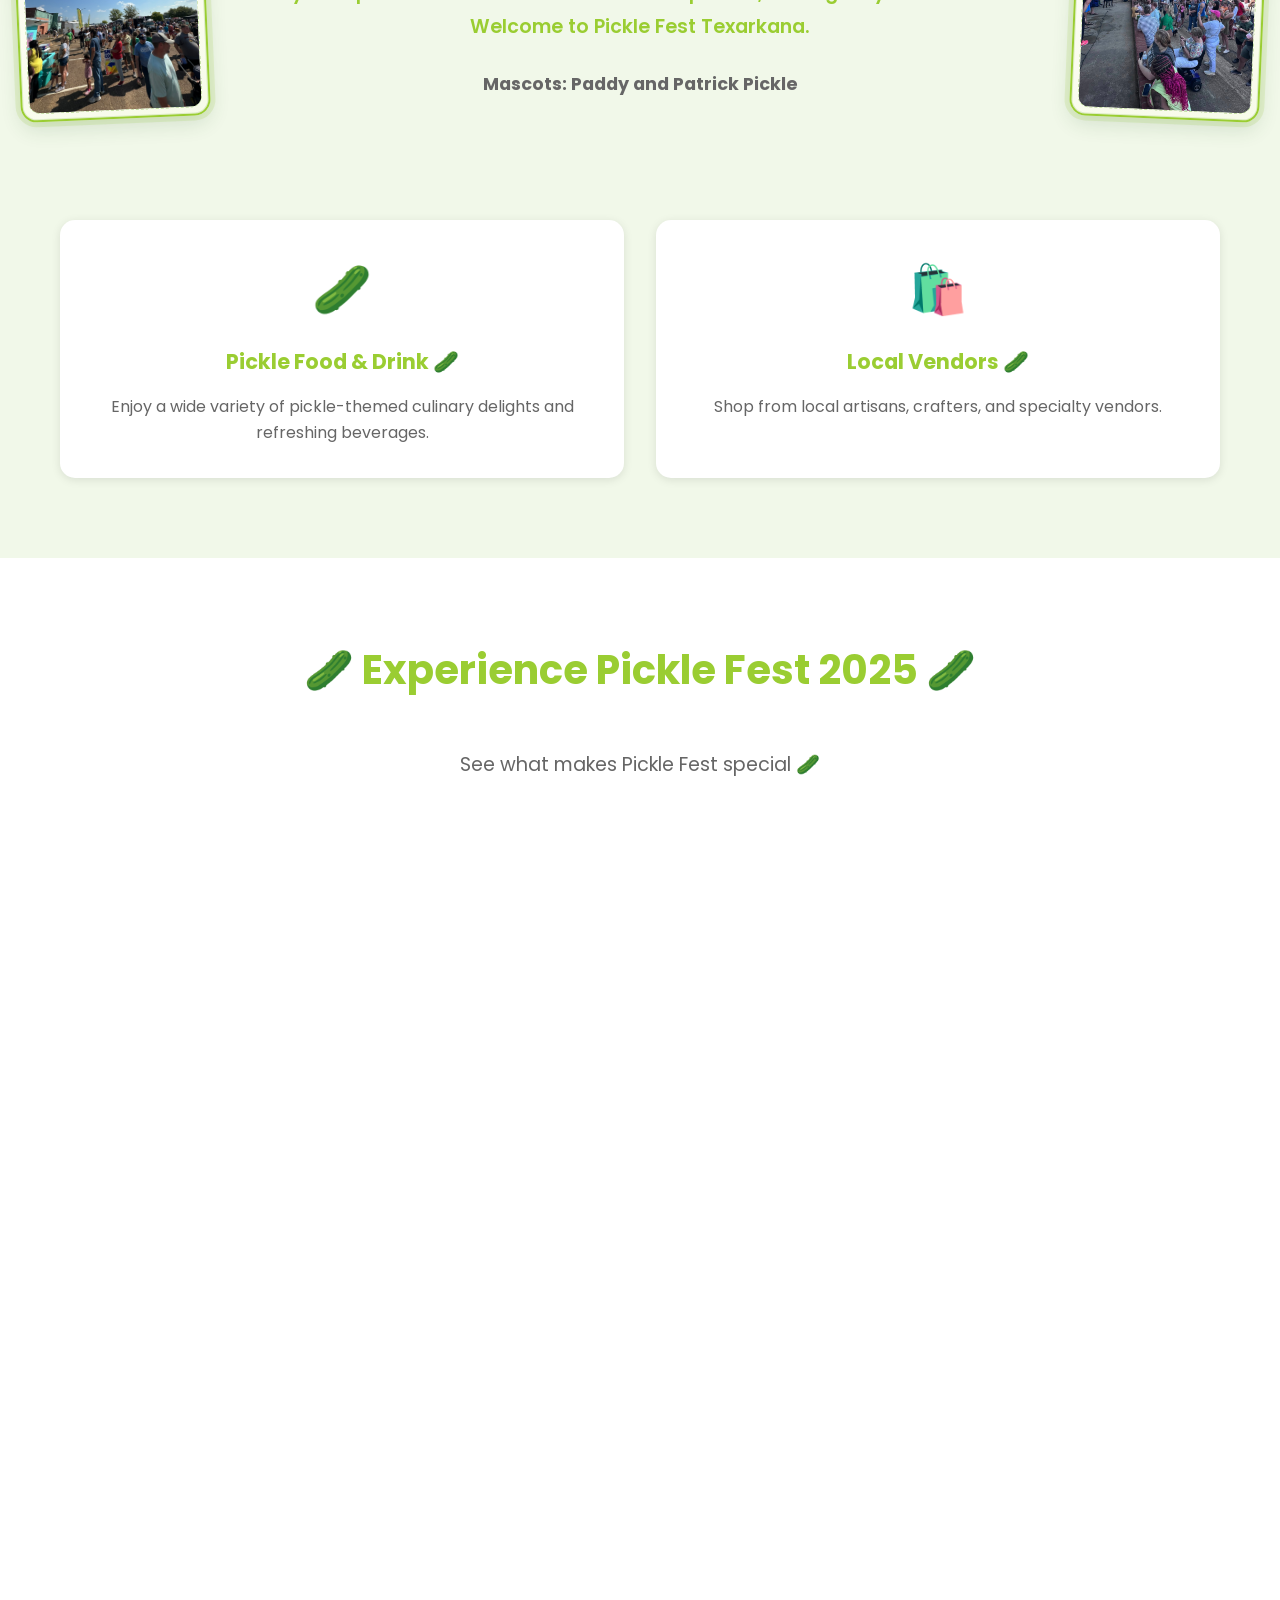
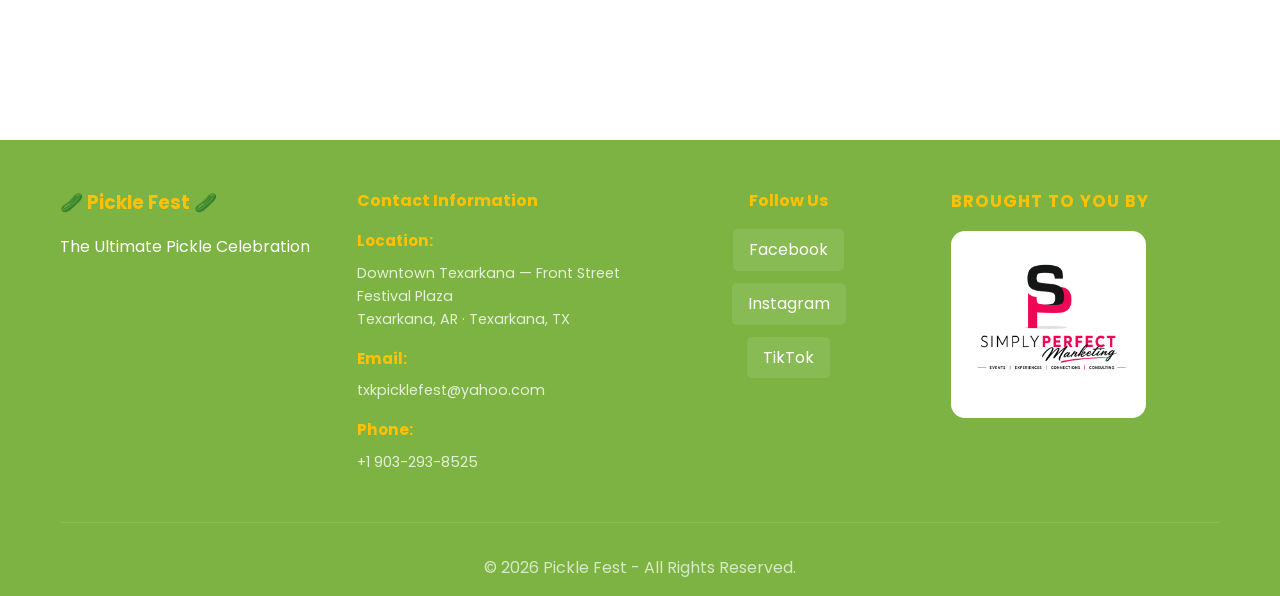
==== commit 61851823: "Fix mobile Socials dropdown and phone-only header sponsors. Co-authored-by: Cursor <cursoragent@curs" ====
--- a/index.html
+++ b/index.html
@@ -4,7 +4,7 @@
     <meta charset="UTF-8">
     <meta name="viewport" content="width=device-width, initial-scale=1.0, maximum-scale=5.0, user-scalable=yes">
     <title>Pickle Fest - The Ultimate Pickle Celebration</title>
-    <link rel="stylesheet" href="styles.css?v=20260831-pickle-partners">
+    <link rel="stylesheet" href="styles.css?v=20260831-mobile-social">
     <link rel="preconnect" href="https://fonts.googleapis.com">
     <link rel="preconnect" href="https://fonts.gstatic.com" crossorigin>
     <link href="https://fonts.googleapis.com/css2?family=Poppins:wght@300;400;600;700&display=swap" rel="stylesheet">
@@ -388,7 +388,7 @@
         </div>
     </footer>
 
-    <script src="script.js?v=20260831-social-tab"></script>
+    <script src="script.js?v=20260831-mobile-social"></script>
 </body>
 </html>
 
--- a/styles.css
+++ b/styles.css
@@ -592,11 +592,7 @@
     }
 }
 
-@media (max-width: 900px) {
-    .nav-partner-sponsors {
-        display: none;
-    }
-}
+/* Phone header layout is defined after the 1180px block */
 
 .nav-actions .hamburger-dropdown-wrapper {
     order: 2;
@@ -3166,7 +3162,8 @@
         display: none;
     }
 
-    /* Even top row: Logo | Brought | Presenting | Actions */
+    /* Even top row: Logo | Brought | Presenting | Actions (tablet);
+       phone (≤900px) hides Brought and shows ITNS instead via separate rules */
     .navbar-container {
         display: grid;
         grid-template-columns: minmax(0, 1fr) minmax(0, 1fr) minmax(0, 1fr) auto;
@@ -3390,6 +3387,10 @@
         z-index: 5;
     }
 
+    .nav-item-social.is-open {
+        z-index: 50;
+    }
+
     .nav-submenu-social {
         top: calc(100% + 0.35rem);
         z-index: 30;
@@ -3428,6 +3429,18 @@
         display: none;
     }
 
+    .nav-item-social.is-open > .nav-submenu-social {
+        display: block;
+        opacity: 1;
+        visibility: visible;
+        transform: translateX(-50%) translateY(0);
+        position: absolute;
+        top: calc(100% + 0.35rem);
+        left: 50%;
+        z-index: 400;
+        pointer-events: auto;
+    }
+
     .page-content {
         margin-top: var(--header-offset, 220px);
     }
@@ -3553,6 +3566,83 @@
     .hero-subtitle {
         white-space: normal;
         padding: 0 0.75rem;
+    }
+}
+
+/* Phone only: Logo + RRCU, ITNS, hamburger — hide Brought to you by (desktop unchanged) */
+@media (max-width: 900px) {
+    .brought-sponsor-under-nav {
+        display: none !important;
+    }
+
+    .navbar-container {
+        grid-template-columns: auto minmax(0, 1fr) minmax(0, 1fr) auto;
+    }
+
+    .nav-logo-cluster {
+        grid-column: 1;
+        grid-row: 1;
+        justify-self: start;
+    }
+
+    .nav-brand .nav-sponsor-col:not(.brought-sponsor-under-nav):not(.nav-partner-col) {
+        grid-column: 2;
+        grid-row: 1;
+        justify-self: start;
+        margin-left: 0.1rem;
+    }
+
+    .nav-actions {
+        display: contents;
+    }
+
+    .nav-partner-sponsors {
+        display: contents;
+    }
+
+    .nav-partner-col:not(.nav-premier-col) {
+        display: none !important;
+    }
+
+    .nav-premier-col {
+        display: flex;
+        flex-direction: column;
+        align-items: center;
+        grid-column: 3;
+        grid-row: 1;
+        justify-self: center;
+        align-self: center;
+        max-width: 110px;
+    }
+
+    .nav-premier-col .premier-sponsor-label {
+        font-size: 0.5rem;
+        max-width: 110px;
+        white-space: normal;
+        line-height: 1.1;
+        min-height: 2em;
+        height: 2em;
+    }
+
+    .nav-premier-col > a,
+    .nav-premier-col .sponsor-logo-link {
+        min-height: 48px !important;
+        height: 48px !important;
+    }
+
+    .nav-premier-col .premier-sponsor-logo.nav-partner-logo {
+        height: 40px;
+        max-height: 40px;
+        max-width: 100px;
+    }
+
+    .nav-actions .hamburger-dropdown-wrapper {
+        grid-column: 4;
+        grid-row: 1;
+        justify-self: end;
+        align-self: center;
+        margin-left: 0;
+        order: 0;
     }
 }
 
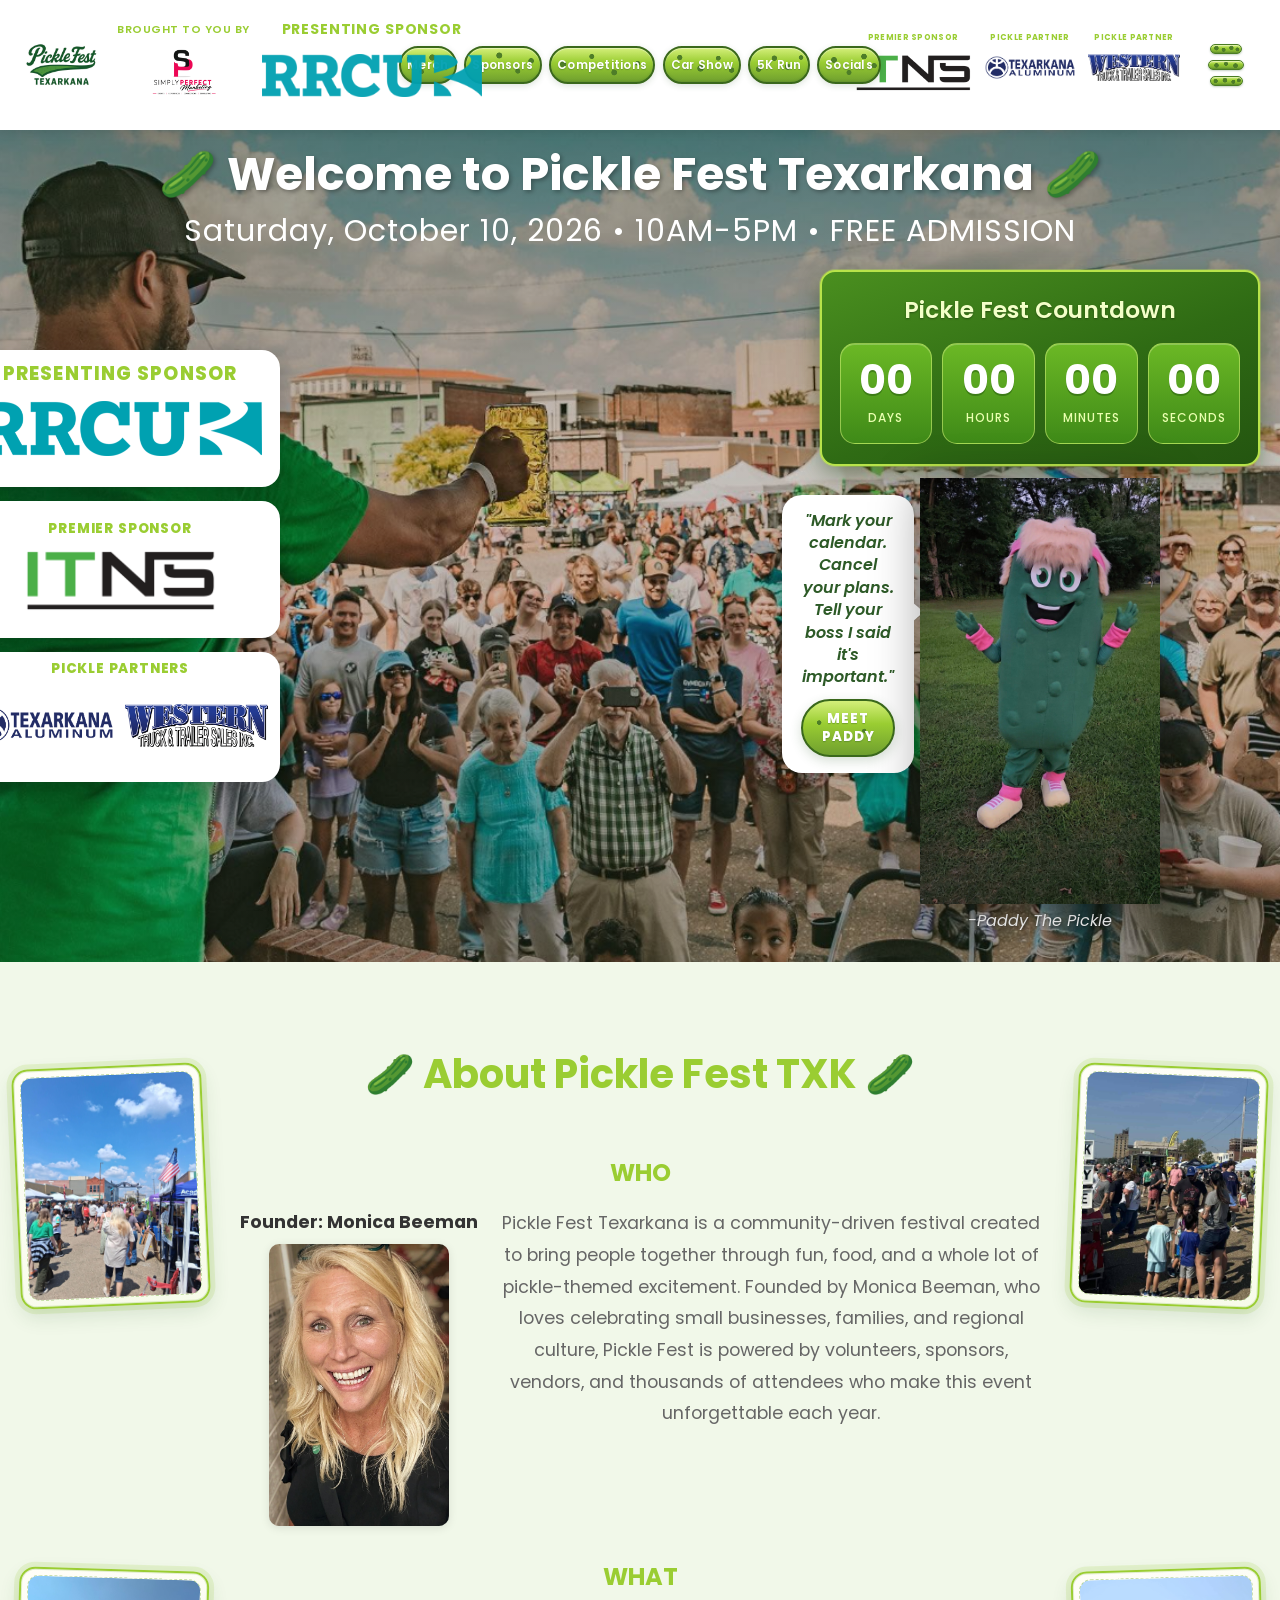
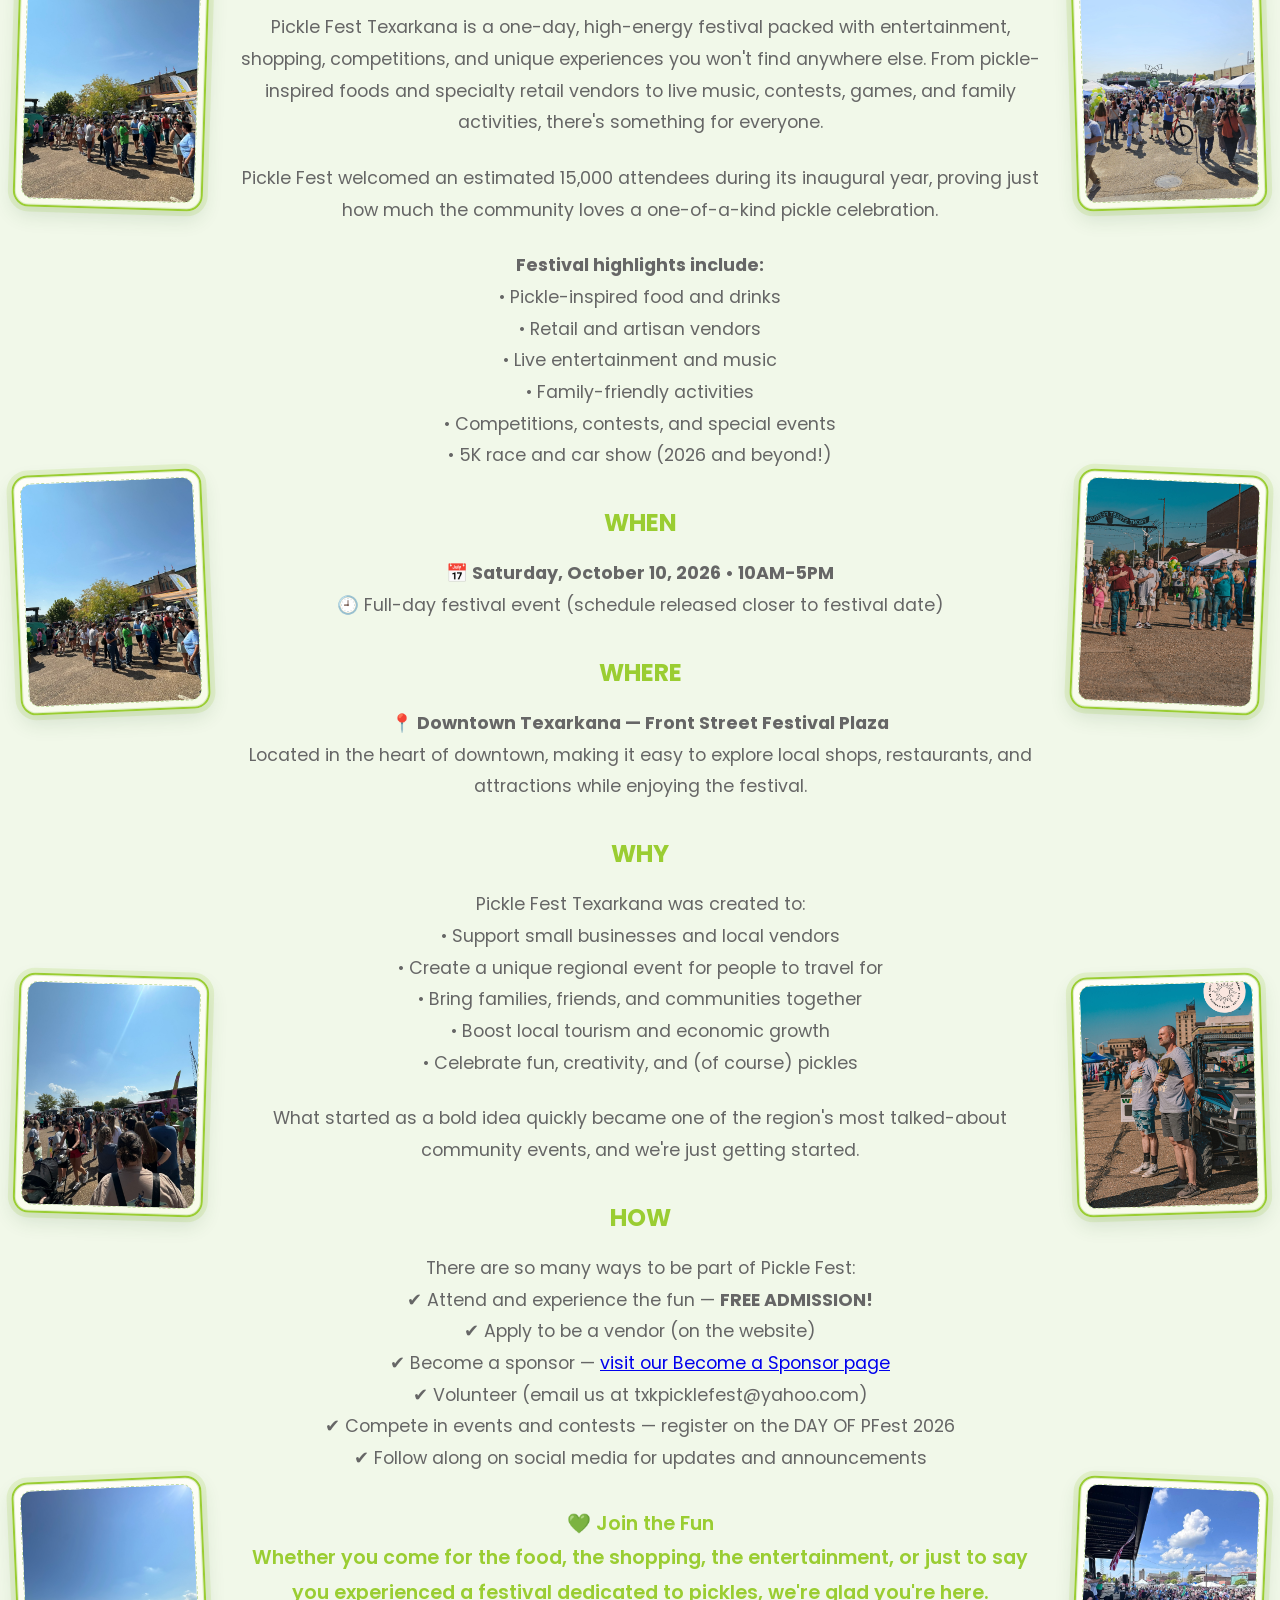
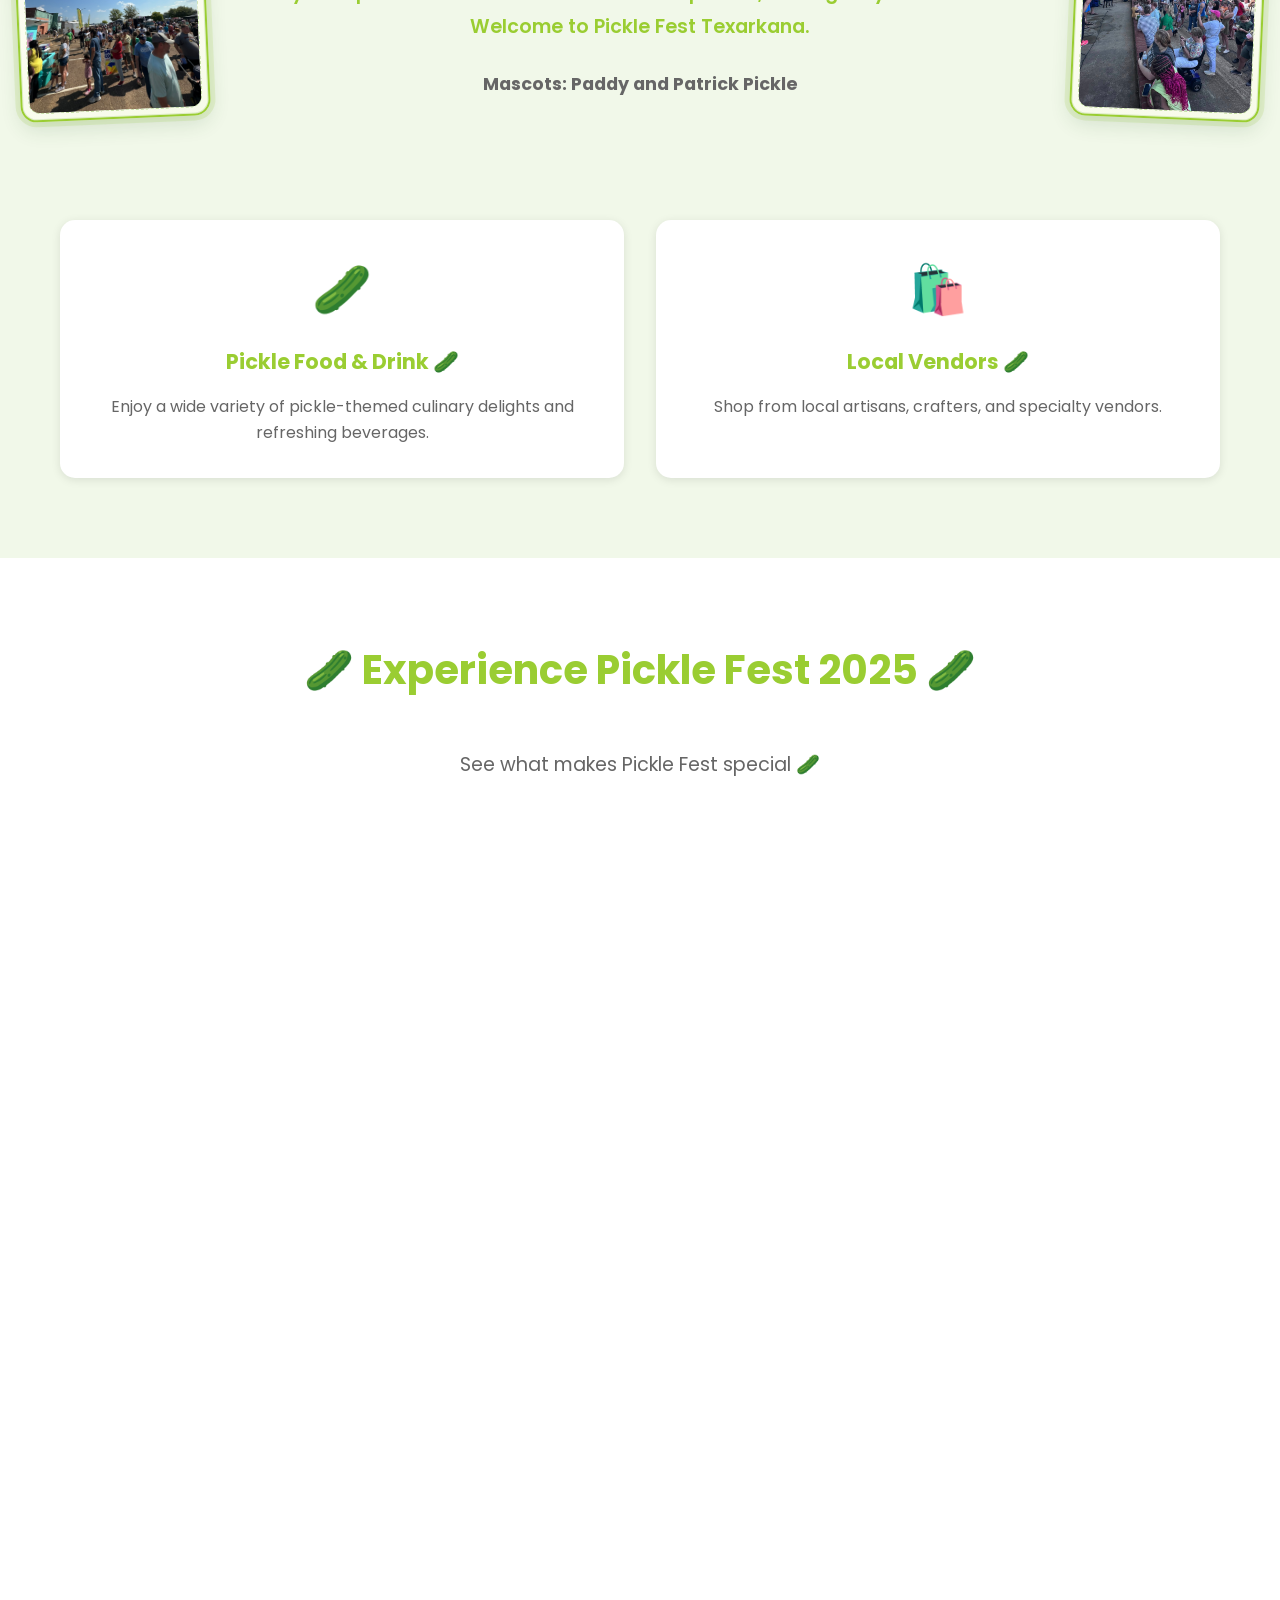
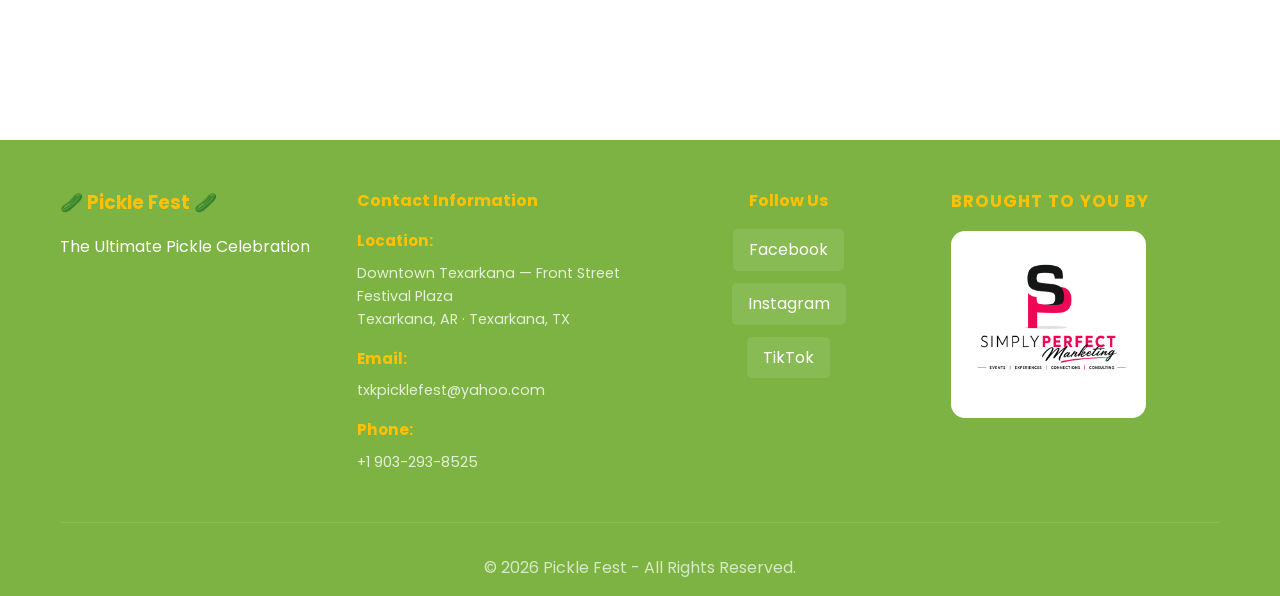
==== commit ceb8bc91: "Rename mascot to Paddy and expand the Meet Paddy photo gallery. Co-authored-by: Cursor <cursoragent@" ====
--- a/index.html
+++ b/index.html
@@ -99,7 +99,7 @@
                         <li><a href="livemusic.html">Live Music</a></li>
                         <li><a href="photography-videography.html">Photography/Videography</a></li>
                         <li><a href="volunteers.html">Volunteers</a></li>
-                        <li><a href="meet-patty.html">Meet Patty</a></li>
+                        <li><a href="meet-patty.html">Meet Paddy</a></li>
                     </ul>
                     </div>
                 </div>
@@ -176,10 +176,10 @@
                     <div class="hero-paddy-wrapper">
                         <div class="paddy-speech-bubble">
                             <p class="paddy-speech-text">"Mark your calendar. Cancel your plans. Tell your boss I said it's important."</p>
-                            <a href="meet-patty.html" class="meet-patty-btn">MEET PATTY</a>
-                        </div>
-                        <img src="assets/picklefest/irl patty the pickle.jpg" alt="Patty the Pickle" class="paddy-hero-img">
-                        <p class="paddy-caption">-Patty The Pickle</p>
+                            <a href="meet-patty.html" class="meet-patty-btn">Meet Paddy</a>
+                        </div>
+                        <img src="assets/picklefest/irl patty the pickle.jpg" alt="Paddy the Pickle" class="paddy-hero-img">
+                        <p class="paddy-caption">-Paddy The Pickle</p>
                     </div>
                 </div>
             </div>
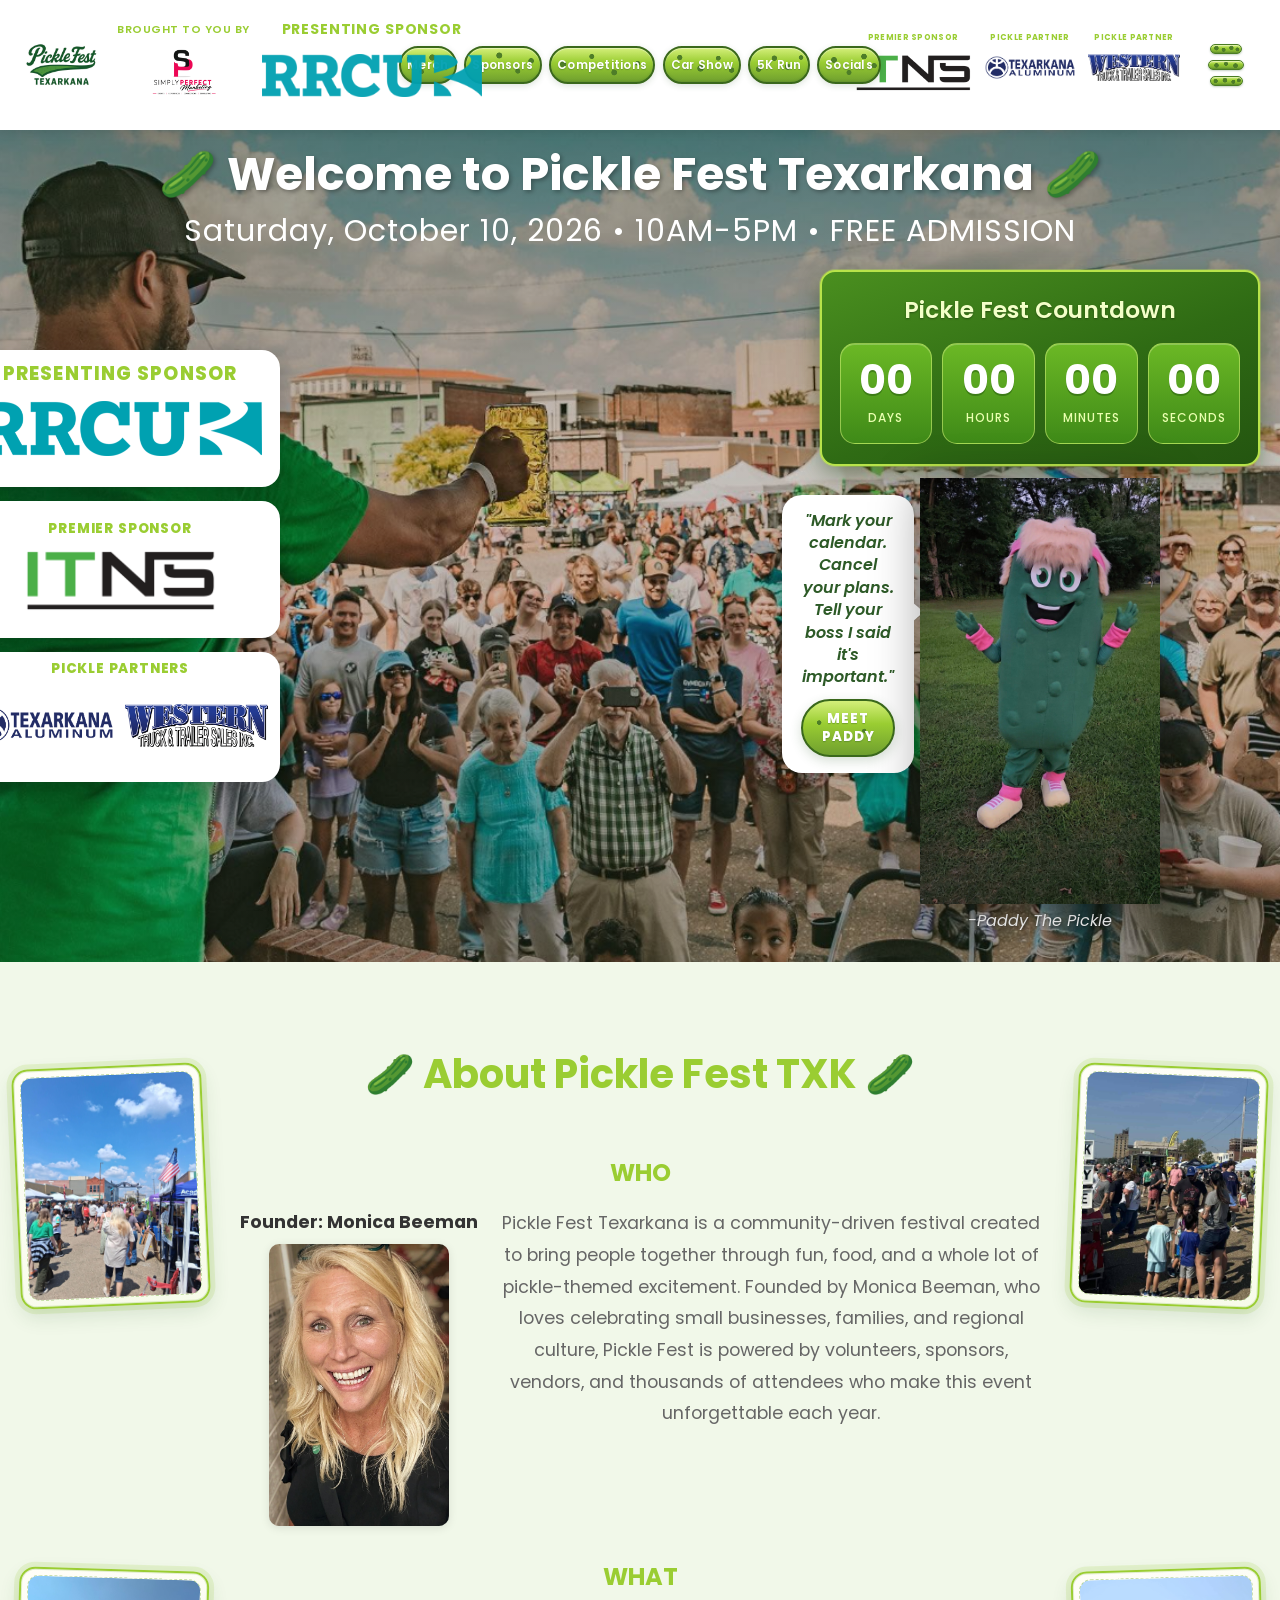
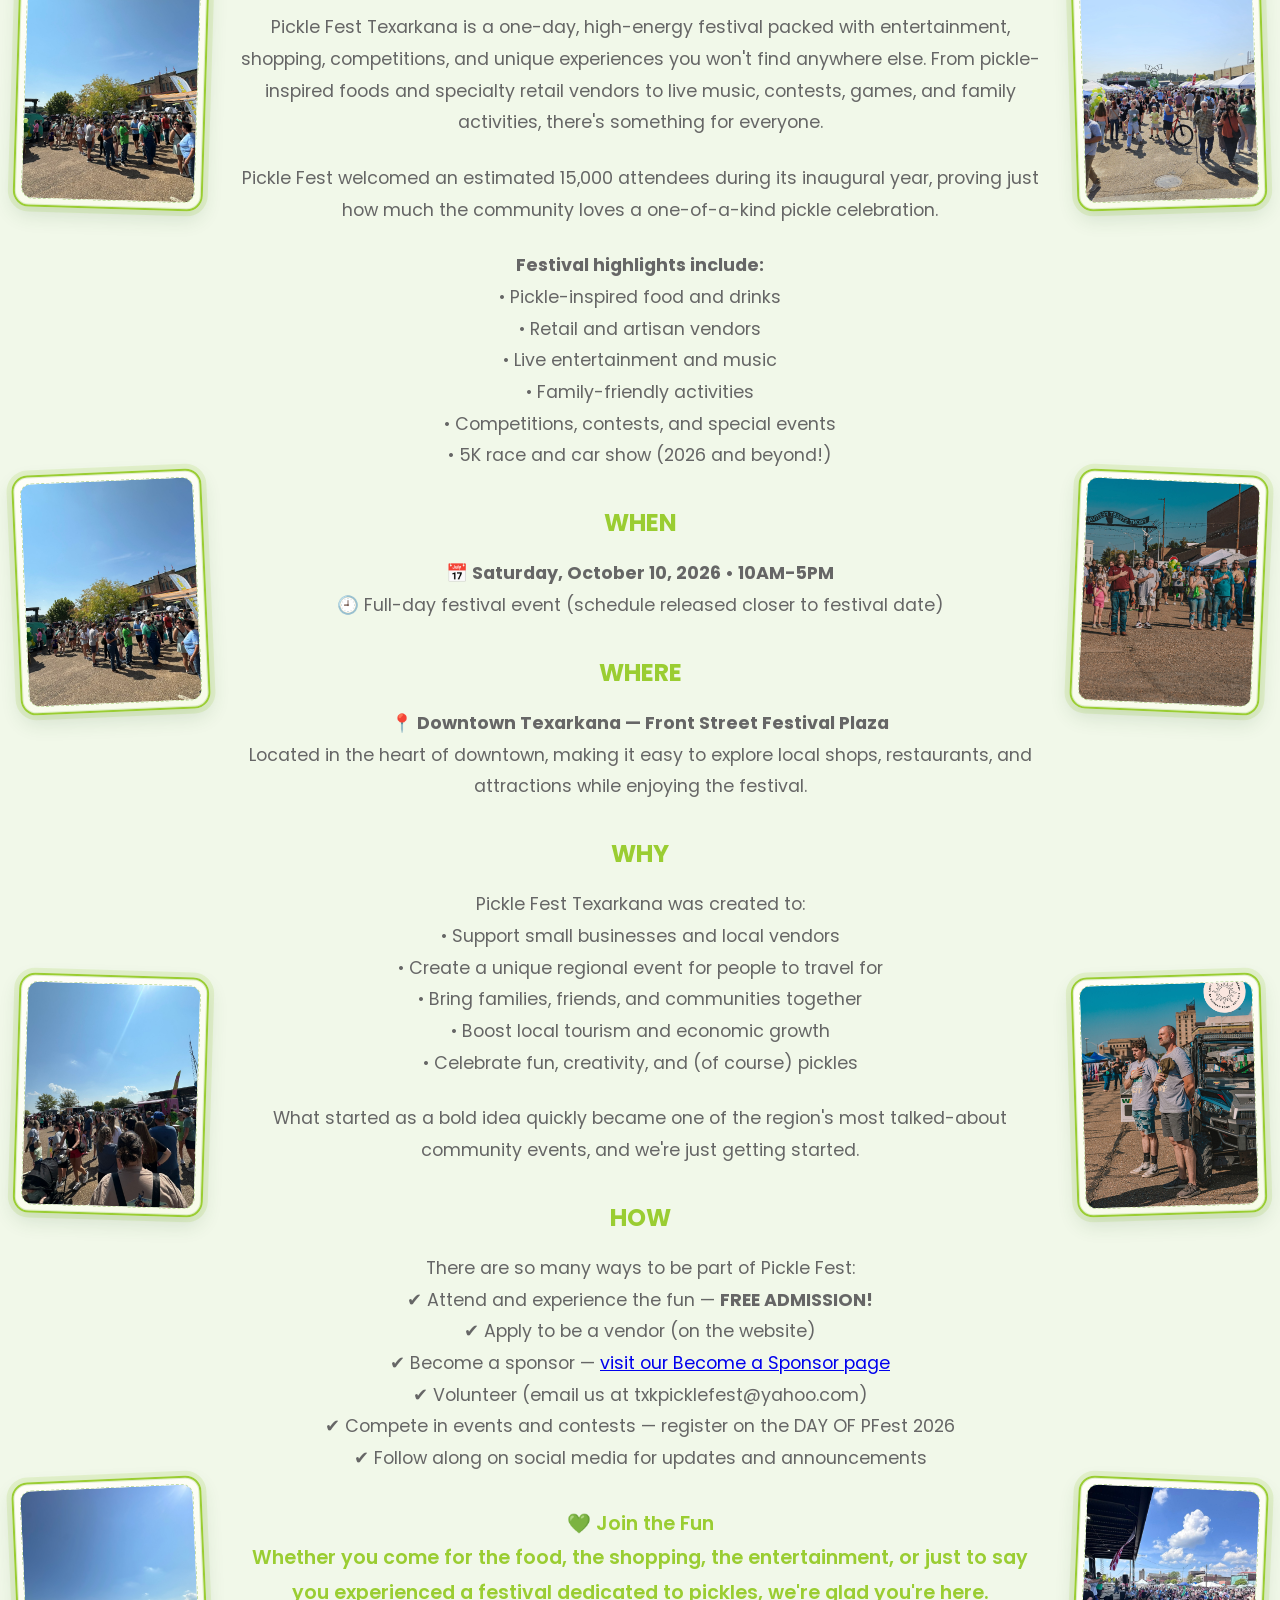
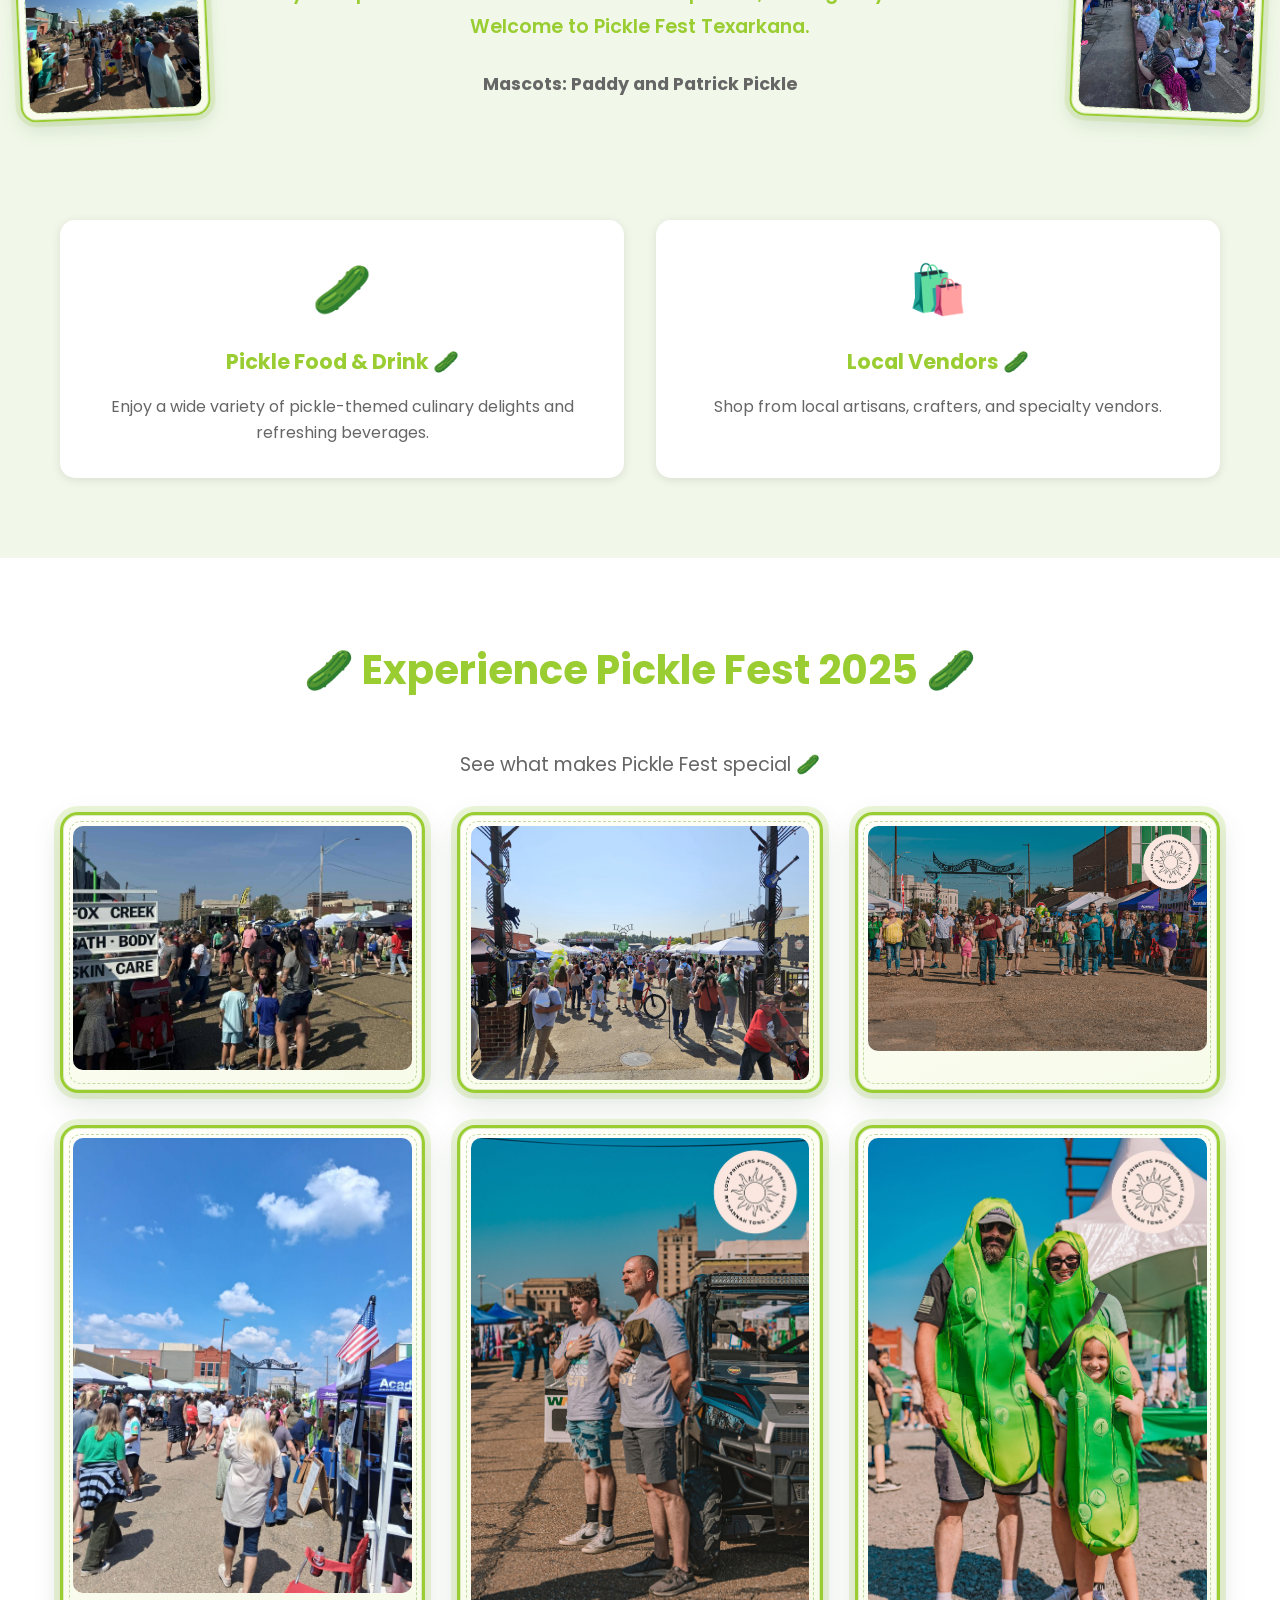
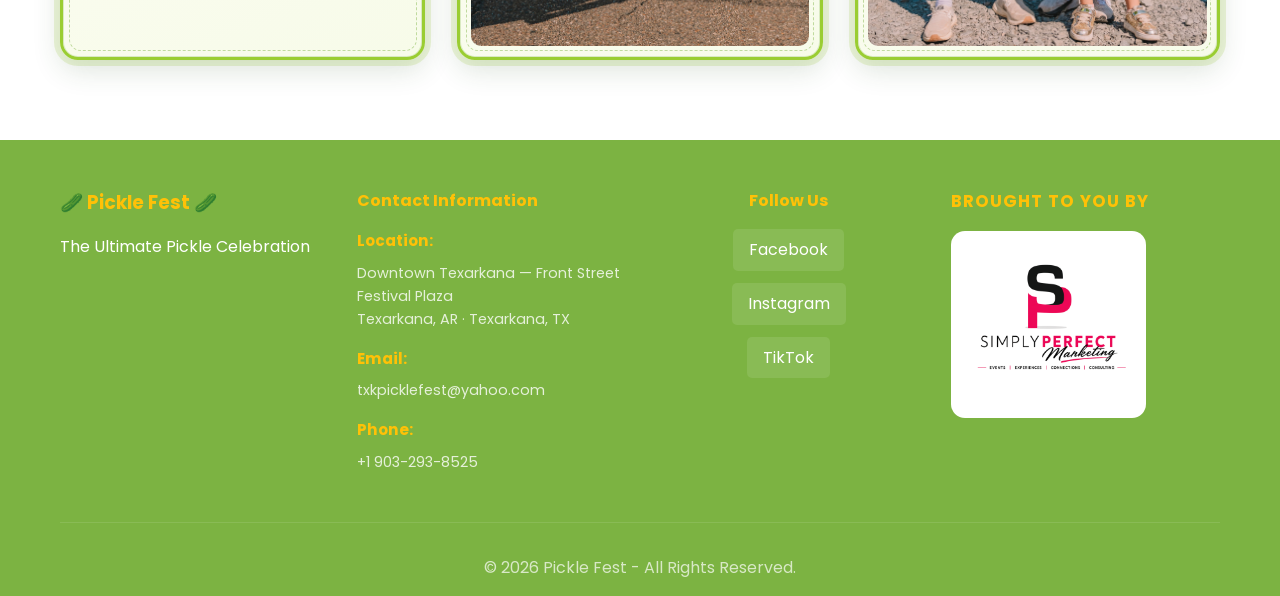
==== commit 06100551: "Tighten Meet Paddy gallery layout and remove character art. Co-authored-by: Cursor <cursoragent@curs" ====
--- a/index.html
+++ b/index.html
@@ -4,7 +4,7 @@
     <meta charset="UTF-8">
     <meta name="viewport" content="width=device-width, initial-scale=1.0, maximum-scale=5.0, user-scalable=yes">
     <title>Pickle Fest - The Ultimate Pickle Celebration</title>
-    <link rel="stylesheet" href="styles.css?v=20260831-mobile-social">
+    <link rel="stylesheet" href="styles.css?v=20260903-paddy-gallery">
     <link rel="preconnect" href="https://fonts.googleapis.com">
     <link rel="preconnect" href="https://fonts.gstatic.com" crossorigin>
     <link href="https://fonts.googleapis.com/css2?family=Poppins:wght@300;400;600;700&display=swap" rel="stylesheet">
--- a/styles.css
+++ b/styles.css
@@ -1235,6 +1235,11 @@
     gap: 1.5rem;
     margin: 1.5rem auto 0.5rem;
     width: 100%;
+    align-items: start;
+}
+
+.meet-patty-gallery-landscape {
+    margin-top: 1.5rem;
 }
 
 .meet-patty-card {
@@ -1246,15 +1251,21 @@
     box-shadow: 0 10px 28px rgba(45, 90, 39, 0.16);
     display: flex;
     flex-direction: column;
+    height: 100%;
 }
 
 .meet-patty-photo {
     width: 100%;
+    aspect-ratio: 3 / 4;
     height: auto;
-    max-height: 420px;
-    object-fit: contain;
+    object-fit: cover;
+    object-position: center;
     background: #f7faf2;
     display: block;
+}
+
+.meet-patty-gallery-landscape .meet-patty-photo {
+    aspect-ratio: 4 / 3;
 }
 
 .meet-patty-card figcaption {
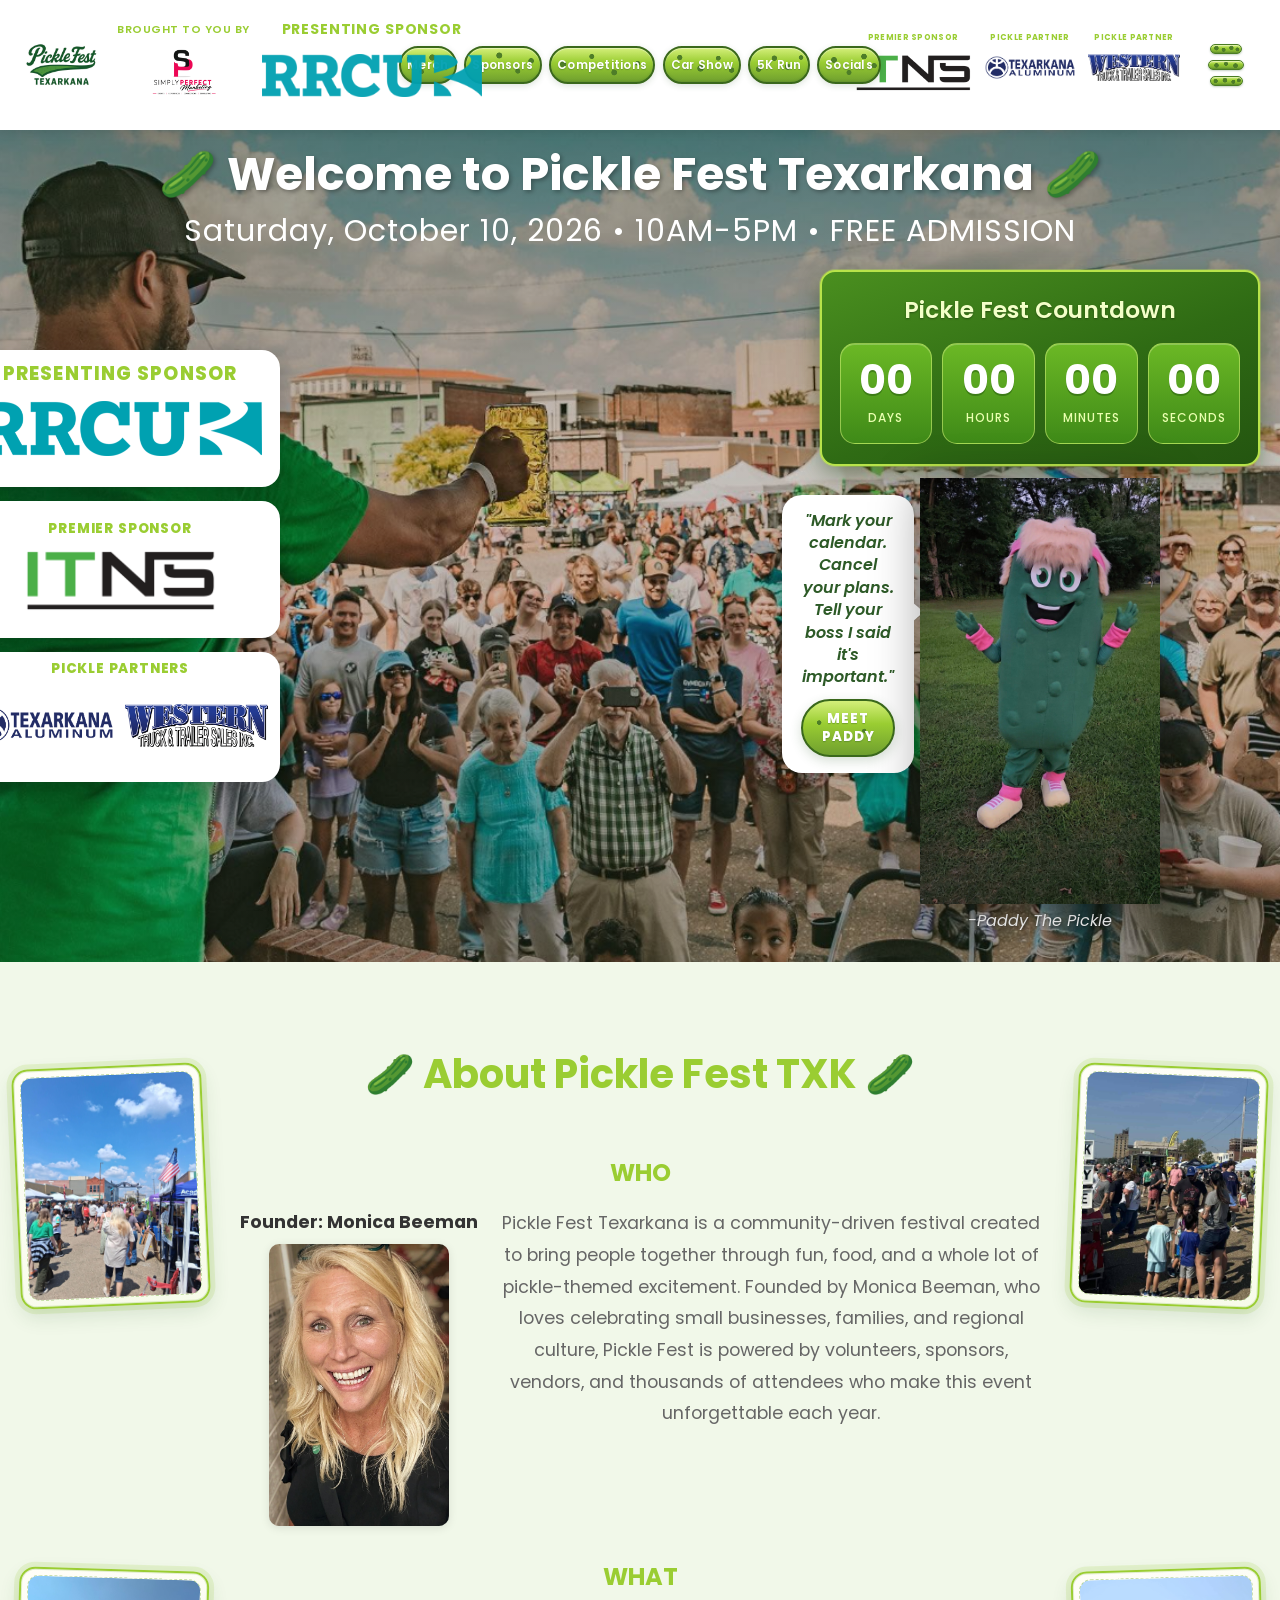
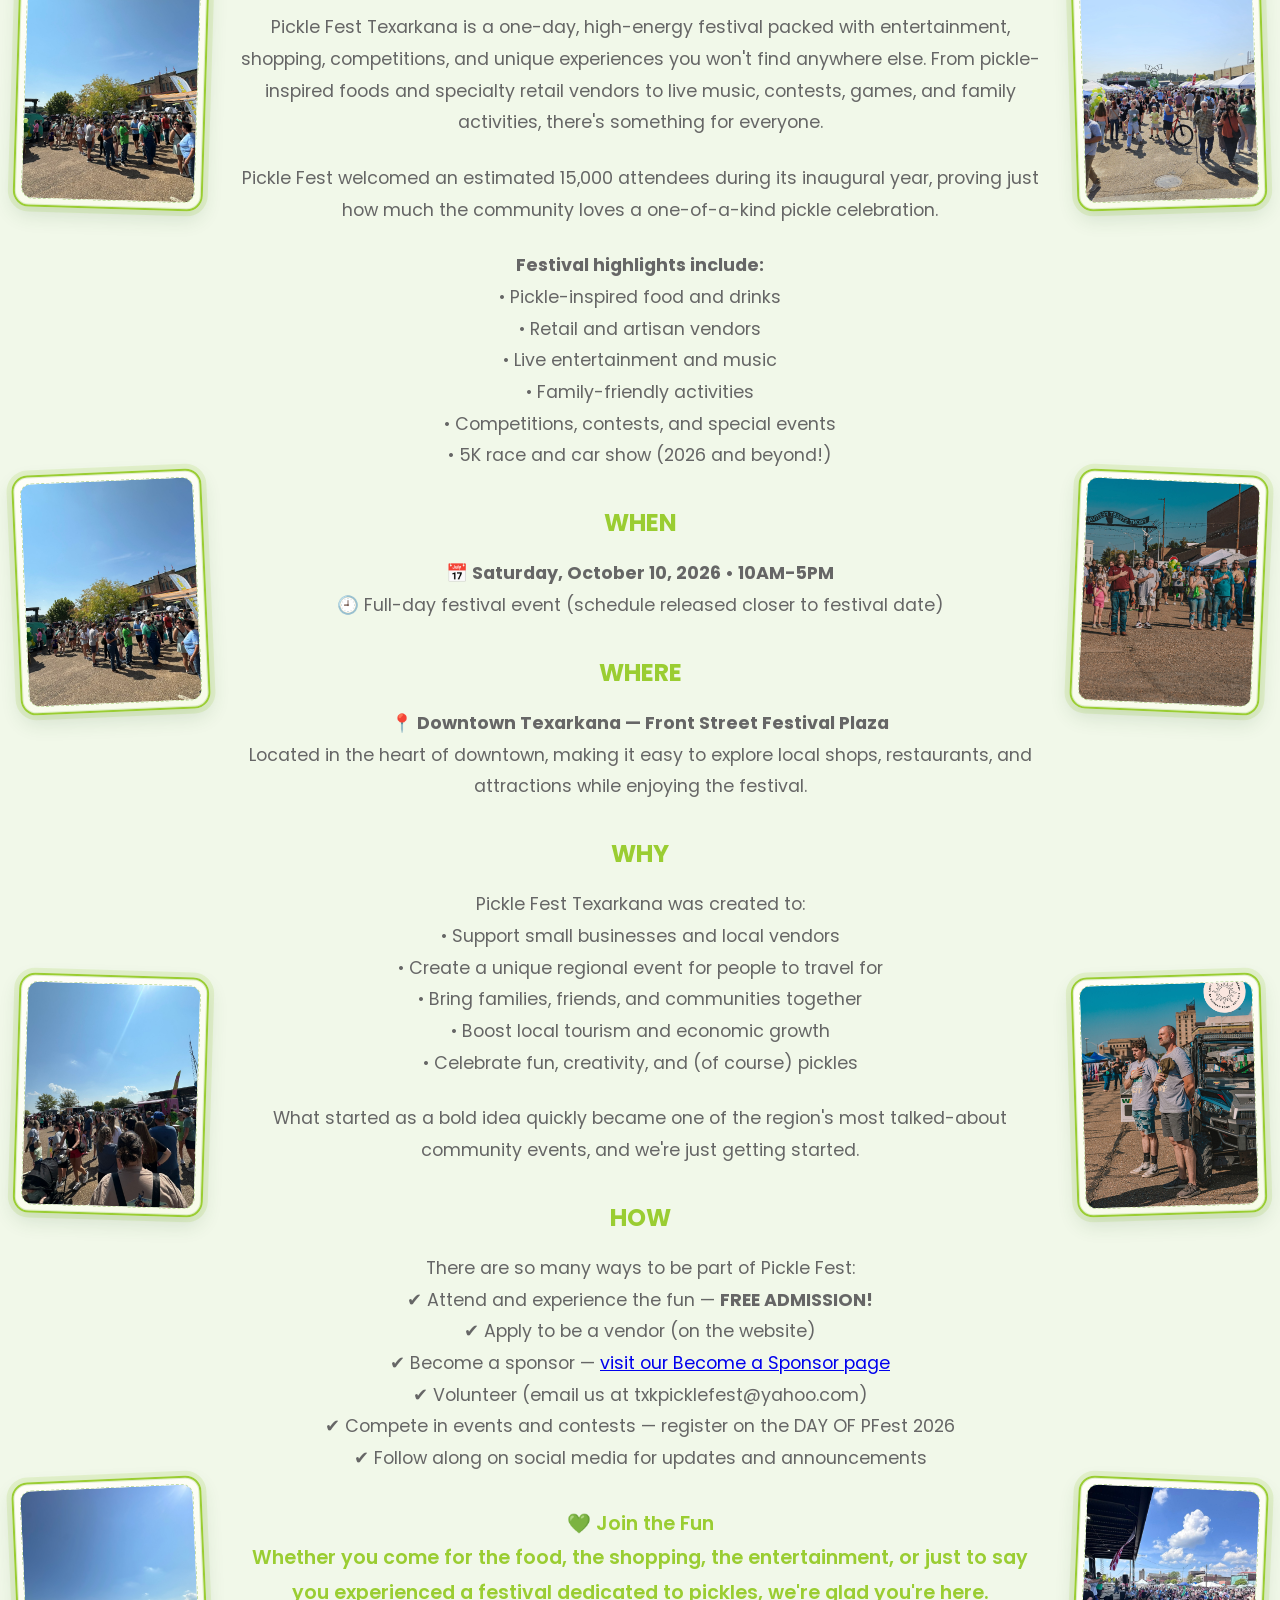
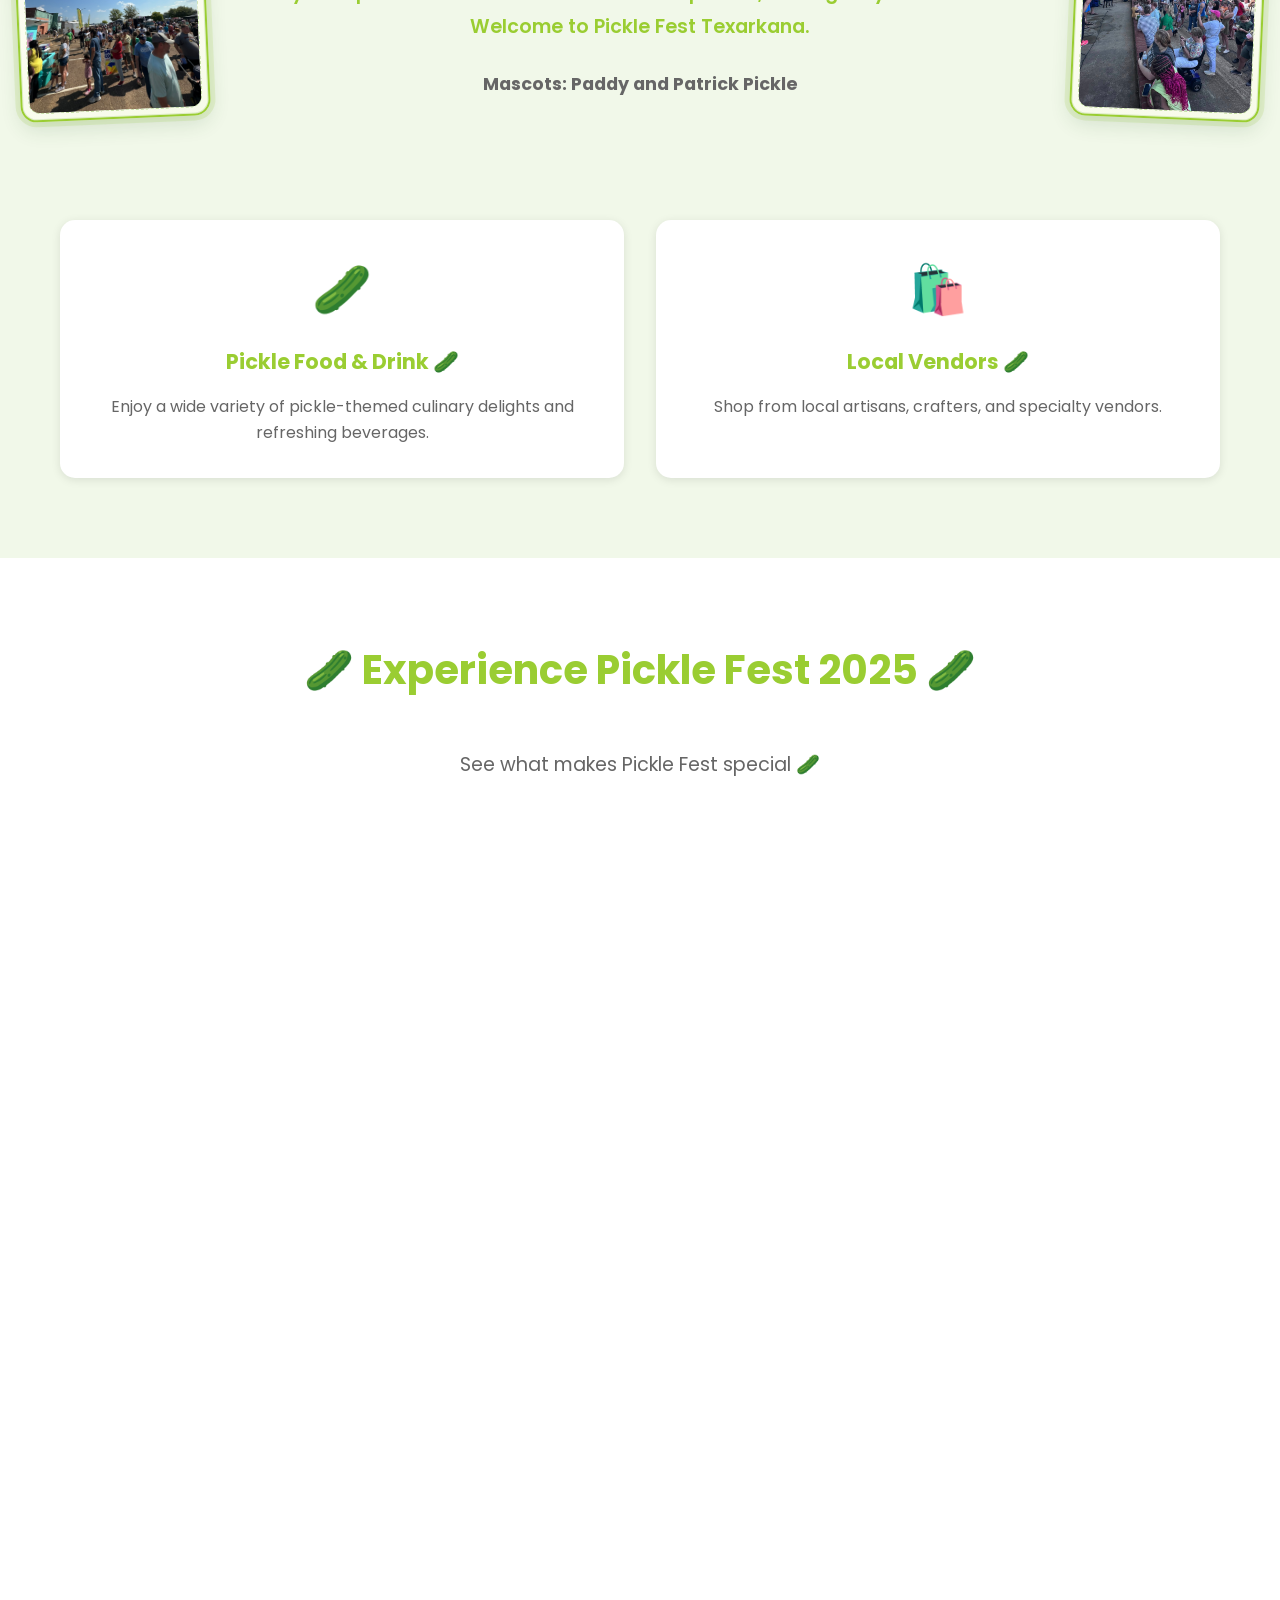
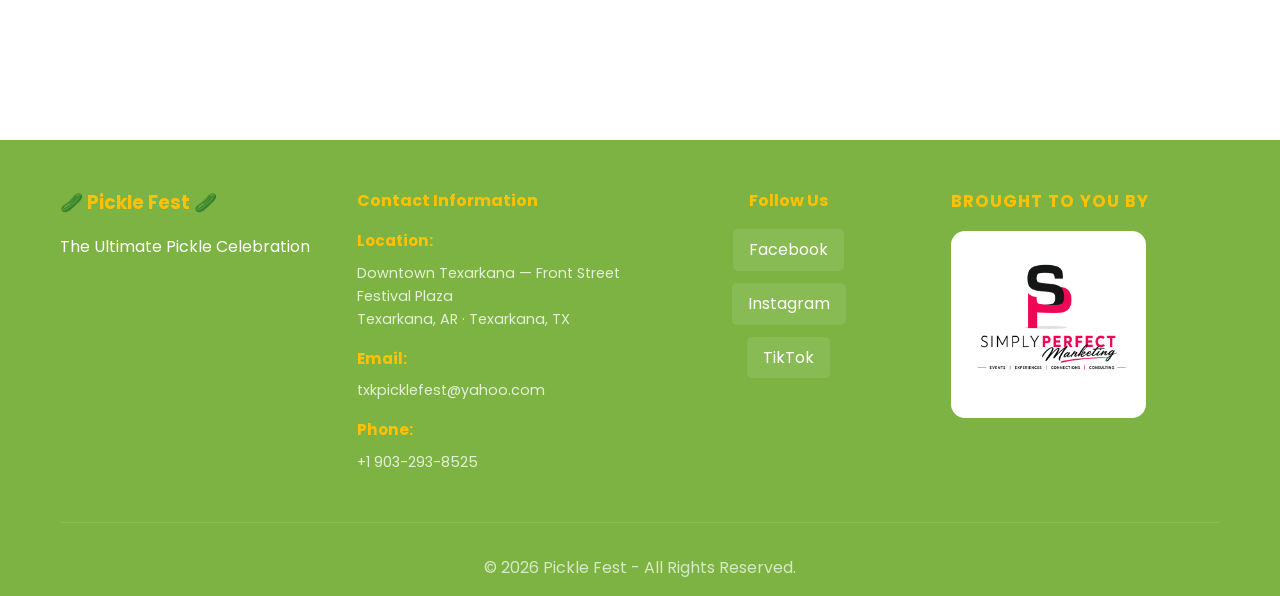
==== commit 4c275be7: "Rename Meet Patty URL and assets to Meet Paddy. Co-authored-by: Cursor <cursoragent@cursor.com>" ====
--- a/index.html
+++ b/index.html
@@ -4,7 +4,7 @@
     <meta charset="UTF-8">
     <meta name="viewport" content="width=device-width, initial-scale=1.0, maximum-scale=5.0, user-scalable=yes">
     <title>Pickle Fest - The Ultimate Pickle Celebration</title>
-    <link rel="stylesheet" href="styles.css?v=20260903-paddy-gallery">
+    <link rel="stylesheet" href="styles.css?v=20260904-meet-paddy">
     <link rel="preconnect" href="https://fonts.googleapis.com">
     <link rel="preconnect" href="https://fonts.gstatic.com" crossorigin>
     <link href="https://fonts.googleapis.com/css2?family=Poppins:wght@300;400;600;700&display=swap" rel="stylesheet">
@@ -99,7 +99,7 @@
                         <li><a href="livemusic.html">Live Music</a></li>
                         <li><a href="photography-videography.html">Photography/Videography</a></li>
                         <li><a href="volunteers.html">Volunteers</a></li>
-                        <li><a href="meet-patty.html">Meet Paddy</a></li>
+                        <li><a href="meet-paddy.html">Meet Paddy</a></li>
                     </ul>
                     </div>
                 </div>
@@ -176,9 +176,9 @@
                     <div class="hero-paddy-wrapper">
                         <div class="paddy-speech-bubble">
                             <p class="paddy-speech-text">"Mark your calendar. Cancel your plans. Tell your boss I said it's important."</p>
-                            <a href="meet-patty.html" class="meet-patty-btn">Meet Paddy</a>
-                        </div>
-                        <img src="assets/picklefest/irl patty the pickle.jpg" alt="Paddy the Pickle" class="paddy-hero-img">
+                            <a href="meet-paddy.html" class="meet-paddy-btn">Meet Paddy</a>
+                        </div>
+                        <img src="assets/picklefest/irl paddy the pickle.jpg" alt="Paddy the Pickle" class="paddy-hero-img">
                         <p class="paddy-caption">-Paddy The Pickle</p>
                     </div>
                 </div>
--- a/styles.css
+++ b/styles.css
@@ -840,7 +840,7 @@
     margin-top: 120px;
 }
 
-/* Home page only: festival photo behind title, Patty, and countdown */
+/* Home page only: festival photo behind title, Paddy, and countdown */
 .hero-home {
     background-color: #2d5a27;
     background-image: url("assets/picklefest/pickle fest home page.png");
@@ -858,7 +858,7 @@
     );
 }
 
-/* Home: welcome top; RRCU + ITNS stacked left; countdown above Patty far right */
+/* Home: welcome top; RRCU + ITNS stacked left; countdown above Paddy far right */
 .hero-home .hero-content {
     max-width: 1760px;
     padding: 0 1.25rem 0 0;
@@ -1197,7 +1197,7 @@
     border-color: #fff transparent transparent transparent;
 }
 
-.meet-patty-btn {
+.meet-paddy-btn {
     display: inline-flex;
     align-items: center;
     justify-content: center;
@@ -1223,13 +1223,13 @@
     z-index: 2;
 }
 
-.meet-patty-btn:hover {
+.meet-paddy-btn:hover {
     transform: translateY(-2px);
     filter: brightness(1.06);
     color: var(--white);
 }
 
-.meet-patty-gallery {
+.meet-paddy-gallery {
     display: grid;
     grid-template-columns: repeat(3, minmax(0, 1fr));
     gap: 1.5rem;
@@ -1238,11 +1238,11 @@
     align-items: start;
 }
 
-.meet-patty-gallery-landscape {
+.meet-paddy-gallery-landscape {
     margin-top: 1.5rem;
 }
 
-.meet-patty-card {
+.meet-paddy-card {
     margin: 0;
     background: var(--white);
     border: 2.5px solid #6b9e2e;
@@ -1254,7 +1254,7 @@
     height: 100%;
 }
 
-.meet-patty-photo {
+.meet-paddy-photo {
     width: 100%;
     aspect-ratio: 3 / 4;
     height: auto;
@@ -1264,11 +1264,11 @@
     display: block;
 }
 
-.meet-patty-gallery-landscape .meet-patty-photo {
+.meet-paddy-gallery-landscape .meet-paddy-photo {
     aspect-ratio: 4 / 3;
 }
 
-.meet-patty-card figcaption {
+.meet-paddy-card figcaption {
     padding: 0.85rem 1rem;
     text-align: center;
     color: var(--primary-color);
@@ -1277,18 +1277,18 @@
 }
 
 @media (max-width: 1024px) {
-    .meet-patty-gallery {
+    .meet-paddy-gallery {
         grid-template-columns: repeat(2, minmax(0, 1fr));
     }
 }
 
 @media (max-width: 768px) {
-    .meet-patty-gallery {
+    .meet-paddy-gallery {
         grid-template-columns: 1fr;
         gap: 1.15rem;
     }
 
-    .meet-patty-btn {
+    .meet-paddy-btn {
         font-size: 0.85rem;
         padding: 0.55rem 1.1rem;
     }
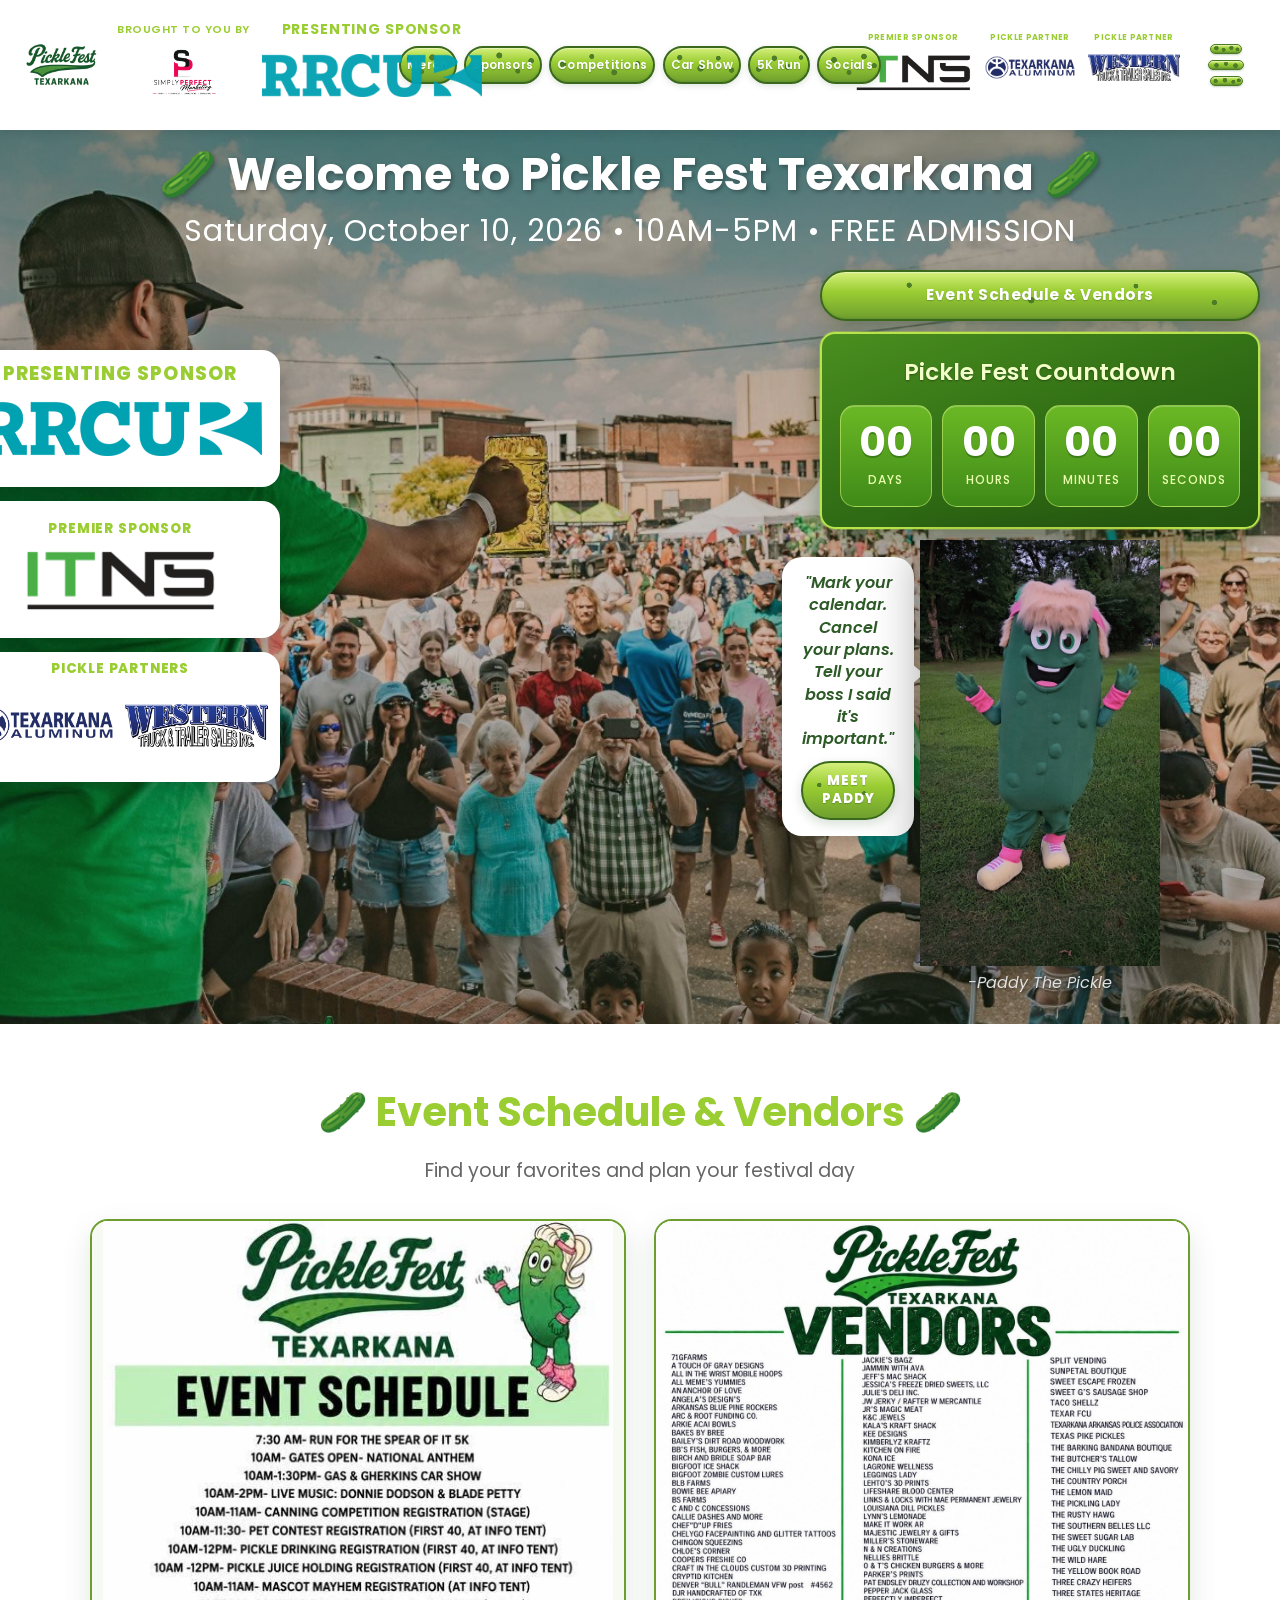
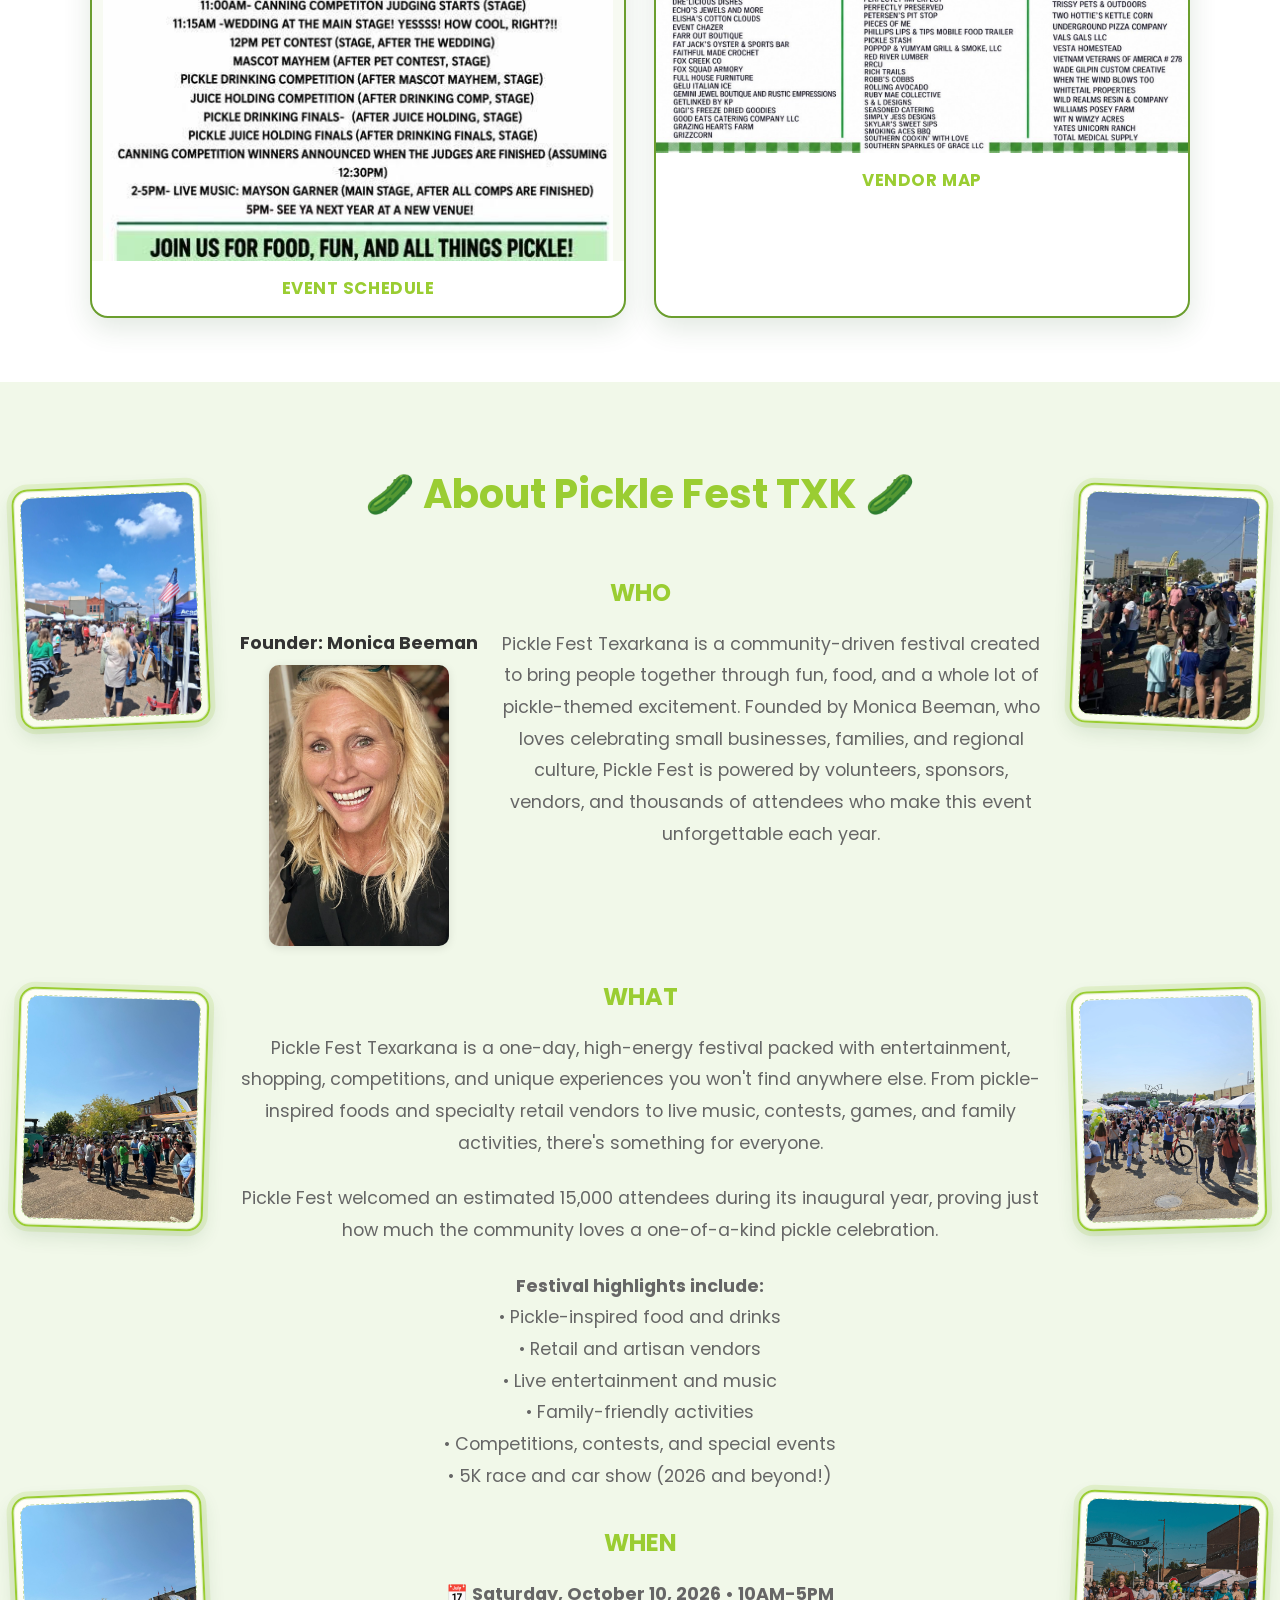
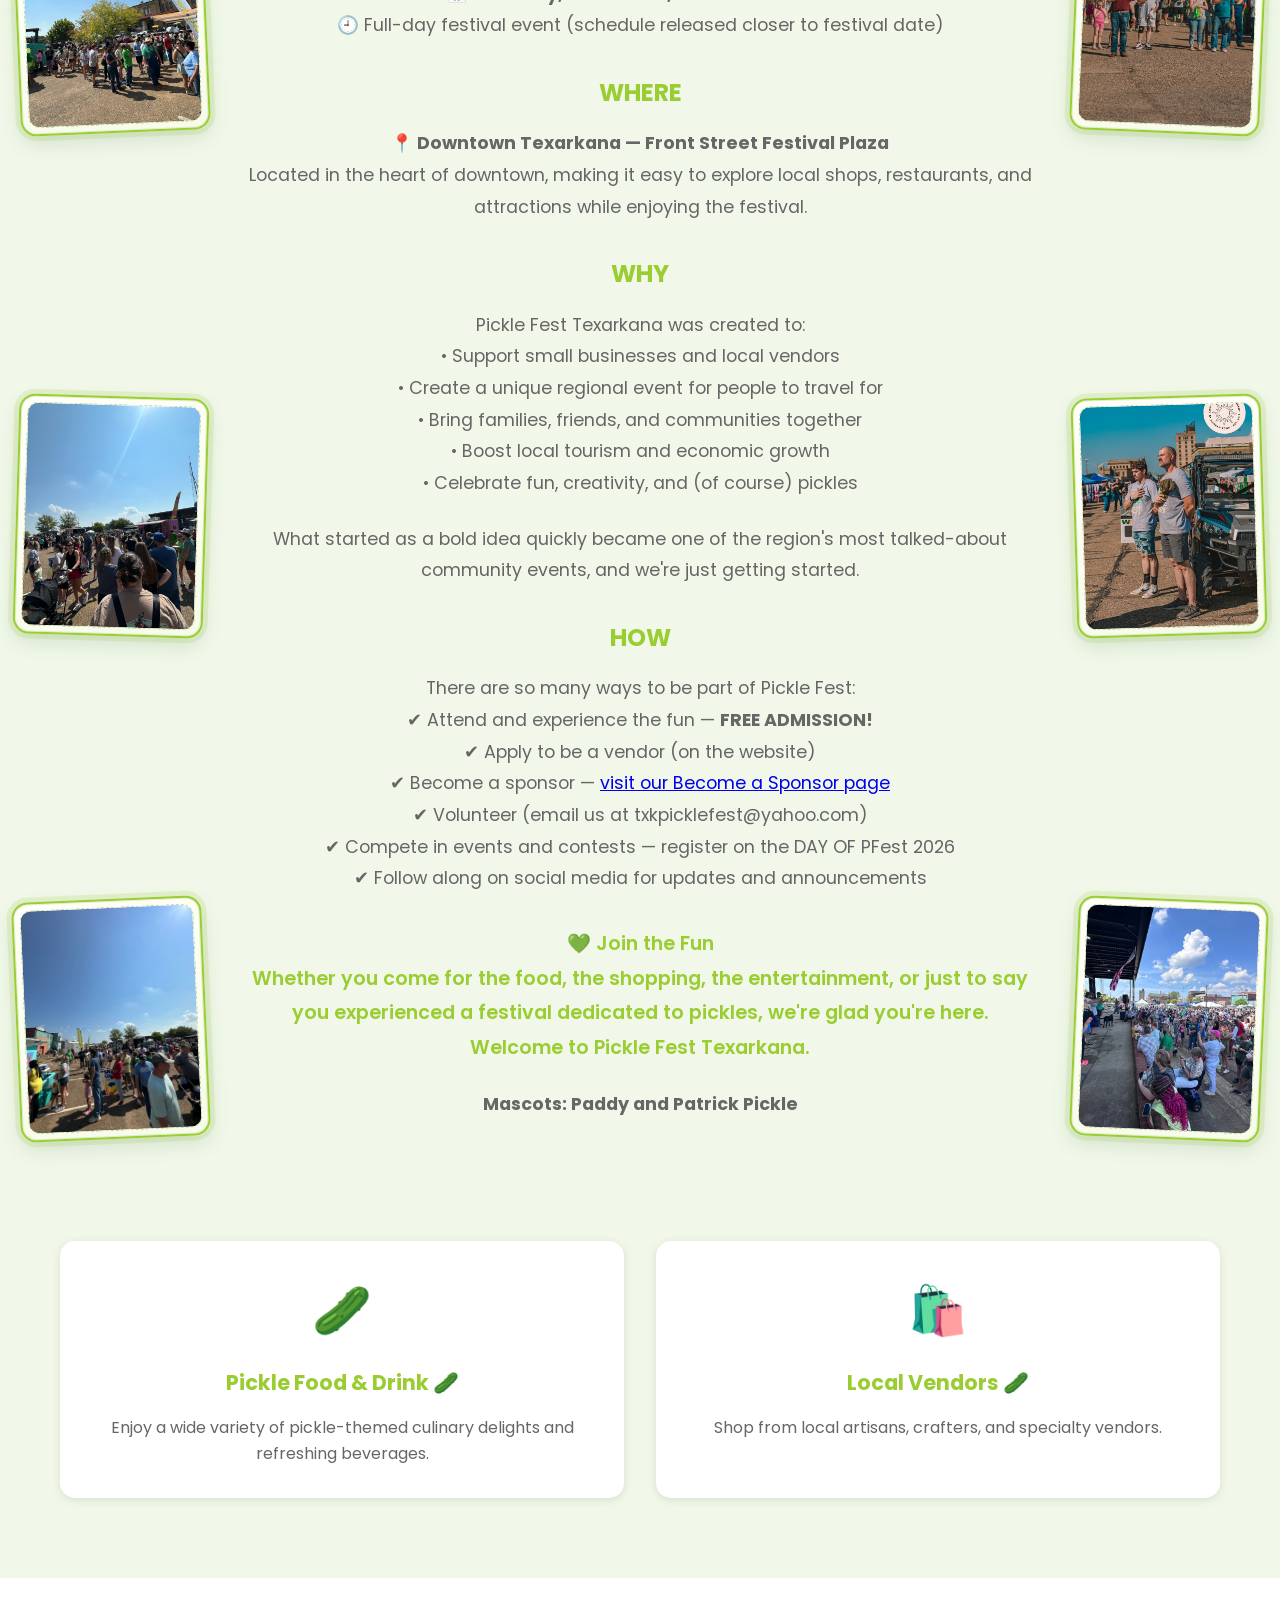
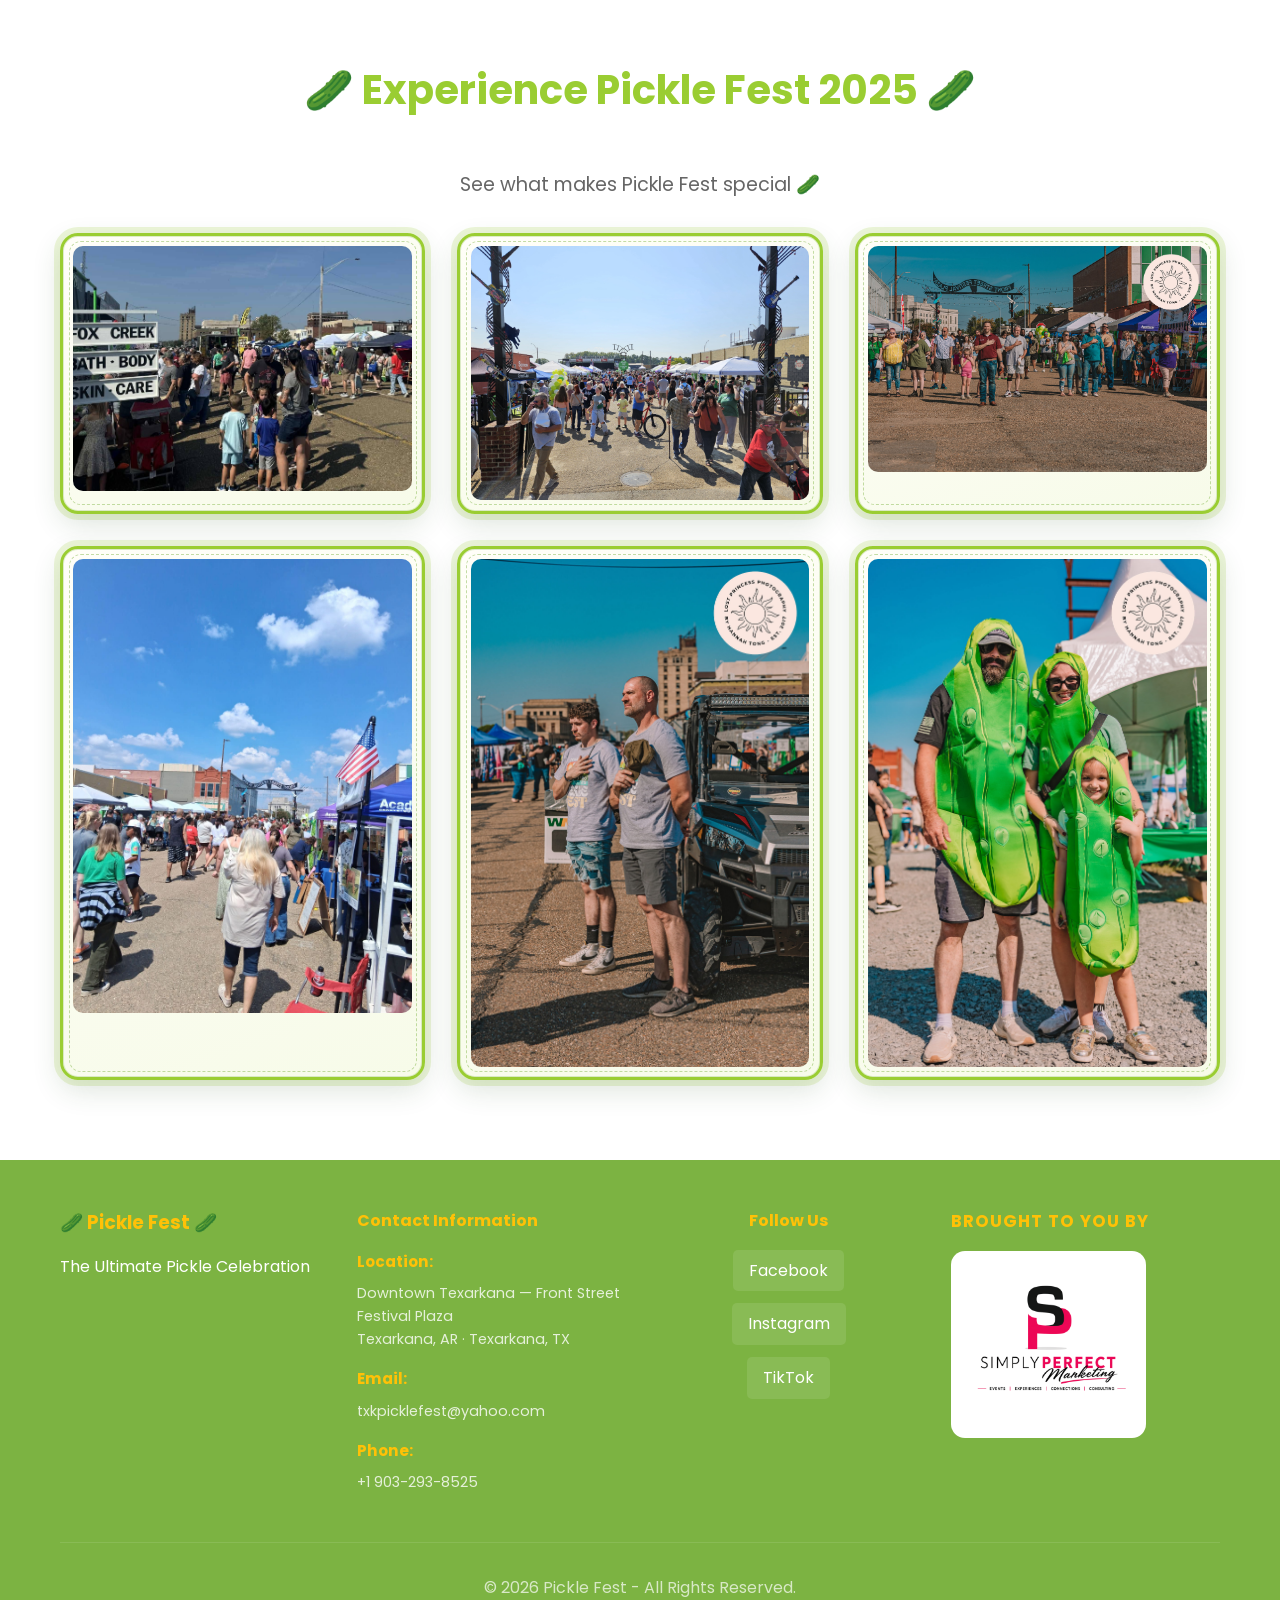
==== commit b2f59c3a: "Add Event Schedule and Vendors section with homepage shortcut tab. Co-authored-by: Cursor <cursorage" ====
--- a/index.html
+++ b/index.html
@@ -4,7 +4,7 @@
     <meta charset="UTF-8">
     <meta name="viewport" content="width=device-width, initial-scale=1.0, maximum-scale=5.0, user-scalable=yes">
     <title>Pickle Fest - The Ultimate Pickle Celebration</title>
-    <link rel="stylesheet" href="styles.css?v=20260904-meet-paddy">
+    <link rel="stylesheet" href="styles.css?v=20261005-schedule-tab">
     <link rel="preconnect" href="https://fonts.googleapis.com">
     <link rel="preconnect" href="https://fonts.gstatic.com" crossorigin>
     <link href="https://fonts.googleapis.com/css2?family=Poppins:wght@300;400;600;700&display=swap" rel="stylesheet">
@@ -152,6 +152,7 @@
                     </div>
                 </div>
                 <div class="hero-home-aside">
+                    <a href="#vendor-event-info" class="hero-schedule-vendors-tab">Event Schedule &amp; Vendors</a>
                     <div class="countdown-container">
                         <h2>Pickle Fest Countdown</h2>
                         <div class="countdown" id="countdown">
@@ -182,6 +183,24 @@
                         <p class="paddy-caption">-Paddy The Pickle</p>
                     </div>
                 </div>
+            </div>
+        </div>
+    </section>
+
+    <!-- Vendor Map & Event Schedule -->
+    <section id="vendor-event-info" class="home-vendor-event">
+        <div class="container">
+            <h2 class="section-title">🥒 Event Schedule &amp; Vendors 🥒</h2>
+            <p class="section-subtitle">Find your favorites and plan your festival day</p>
+            <div class="home-vendor-event-grid">
+                <figure class="home-vendor-event-card">
+                    <img src="assets/picklefest/picklefest event schedule.jpg" alt="Pickle Fest Texarkana event schedule" class="home-vendor-event-image">
+                    <figcaption>Event Schedule</figcaption>
+                </figure>
+                <figure class="home-vendor-event-card">
+                    <img src="assets/picklefest/picklefest vendors.jpg" alt="Pickle Fest Texarkana vendor map" class="home-vendor-event-image">
+                    <figcaption>Vendor Map</figcaption>
+                </figure>
             </div>
         </div>
     </section>
--- a/styles.css
+++ b/styles.css
@@ -1032,6 +1032,40 @@
     z-index: 2;
 }
 
+.hero-schedule-vendors-tab {
+    display: inline-flex;
+    align-items: center;
+    justify-content: center;
+    width: 100%;
+    text-align: center;
+    text-decoration: none;
+    color: var(--white);
+    font-weight: 700;
+    font-size: clamp(0.85rem, 1.2vw, 1rem);
+    letter-spacing: 0.03em;
+    padding: 0.7rem 1rem;
+    border-radius: 999px;
+    border: 2.5px solid #3a681c;
+    background:
+        radial-gradient(circle at 20% 28%, #4e7d28 0 2.3px, transparent 2.9px),
+        radial-gradient(circle at 48% 60%, #4e7d28 0 2.9px, transparent 3.5px),
+        radial-gradient(circle at 72% 30%, #4e7d28 0 2.1px, transparent 2.7px),
+        radial-gradient(circle at 90% 65%, #4e7d28 0 2.4px, transparent 3px),
+        linear-gradient(180deg, #d4ef7a 0%, #9acd32 42%, #6f9f2f 100%);
+    box-shadow:
+        inset 0 1px 1px rgba(255, 255, 255, 0.45),
+        inset 0 -1px 2px rgba(45, 90, 39, 0.18),
+        0 4px 14px rgba(20, 60, 10, 0.28);
+    text-shadow: 0 1px 1px rgba(45, 90, 39, 0.35);
+    transition: filter 0.2s ease, transform 0.2s ease;
+}
+
+.hero-schedule-vendors-tab:hover {
+    filter: brightness(1.06) saturate(1.08);
+    transform: translateY(-1px);
+    color: var(--white);
+}
+
 .hero-home .hero-paddy-wrapper {
     position: relative;
     margin: 0;
@@ -1640,6 +1674,74 @@
     color: var(--text-light);
     margin-bottom: 2rem;
     font-size: 1.2rem;
+}
+
+/* Homepage vendor map + event schedule (below hero, above About) */
+.home-vendor-event {
+    background: var(--white);
+    padding: 3.5rem 0 4rem;
+}
+
+.home-vendor-event .section-title {
+    margin-bottom: 0.75rem;
+}
+
+.home-vendor-event .section-subtitle {
+    margin-bottom: 2rem;
+}
+
+.home-vendor-event-grid {
+    display: grid;
+    grid-template-columns: repeat(2, minmax(0, 1fr));
+    gap: 1.75rem;
+    align-items: stretch;
+    max-width: 1100px;
+    margin: 0 auto;
+}
+
+.home-vendor-event-card {
+    margin: 0;
+    background: var(--white);
+    border: 2.5px solid #6b9e2e;
+    border-radius: 18px;
+    overflow: hidden;
+    box-shadow: 0 10px 28px rgba(45, 90, 39, 0.14);
+    display: flex;
+    flex-direction: column;
+}
+
+.home-vendor-event-image {
+    width: 100%;
+    height: auto;
+    max-height: 640px;
+    object-fit: contain;
+    background: #f7faf2;
+    display: block;
+}
+
+.home-vendor-event-card figcaption {
+    padding: 0.9rem 1rem;
+    text-align: center;
+    color: var(--primary-color);
+    font-weight: 700;
+    font-size: 1.05rem;
+    letter-spacing: 0.03em;
+    text-transform: uppercase;
+}
+
+@media (max-width: 768px) {
+    .home-vendor-event {
+        padding: 2.5rem 0 3rem;
+    }
+
+    .home-vendor-event-grid {
+        grid-template-columns: 1fr;
+        gap: 1.25rem;
+    }
+
+    .home-vendor-event-image {
+        max-height: none;
+    }
 }
 
 /* About Section */
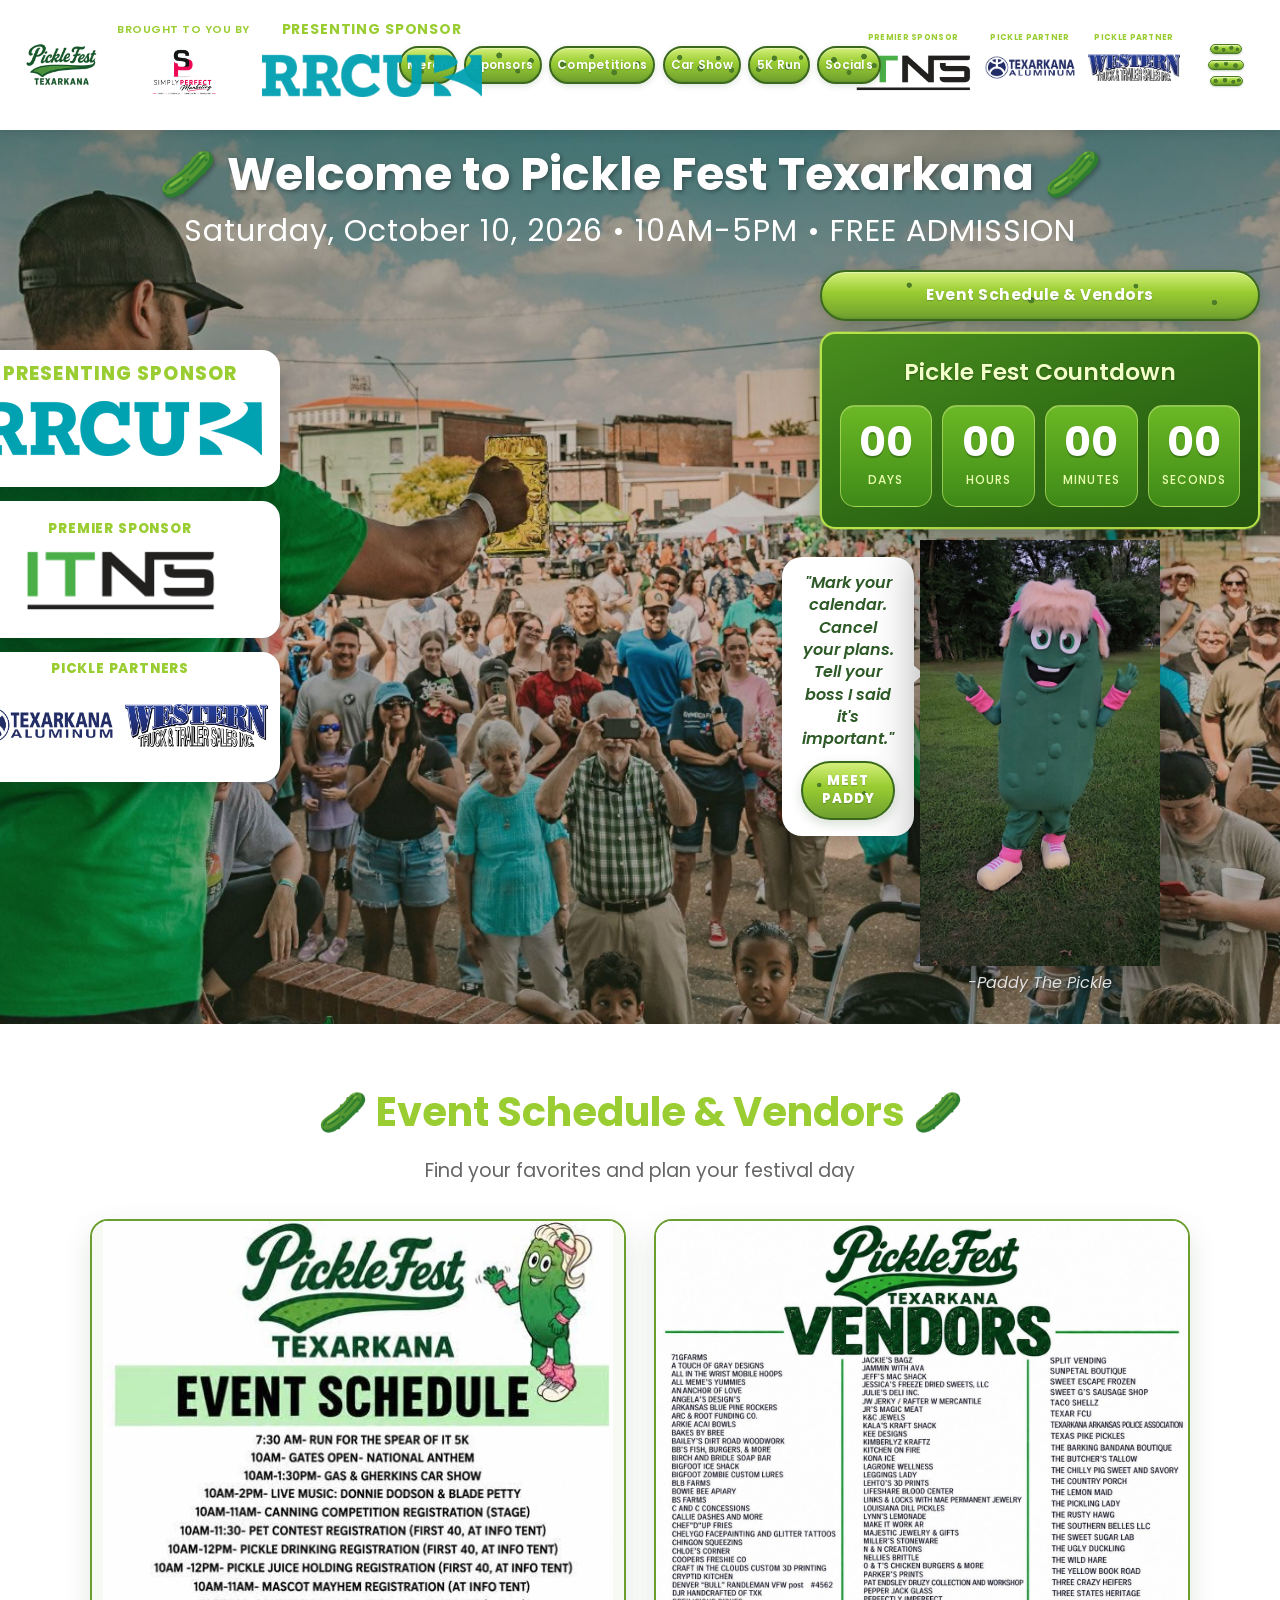
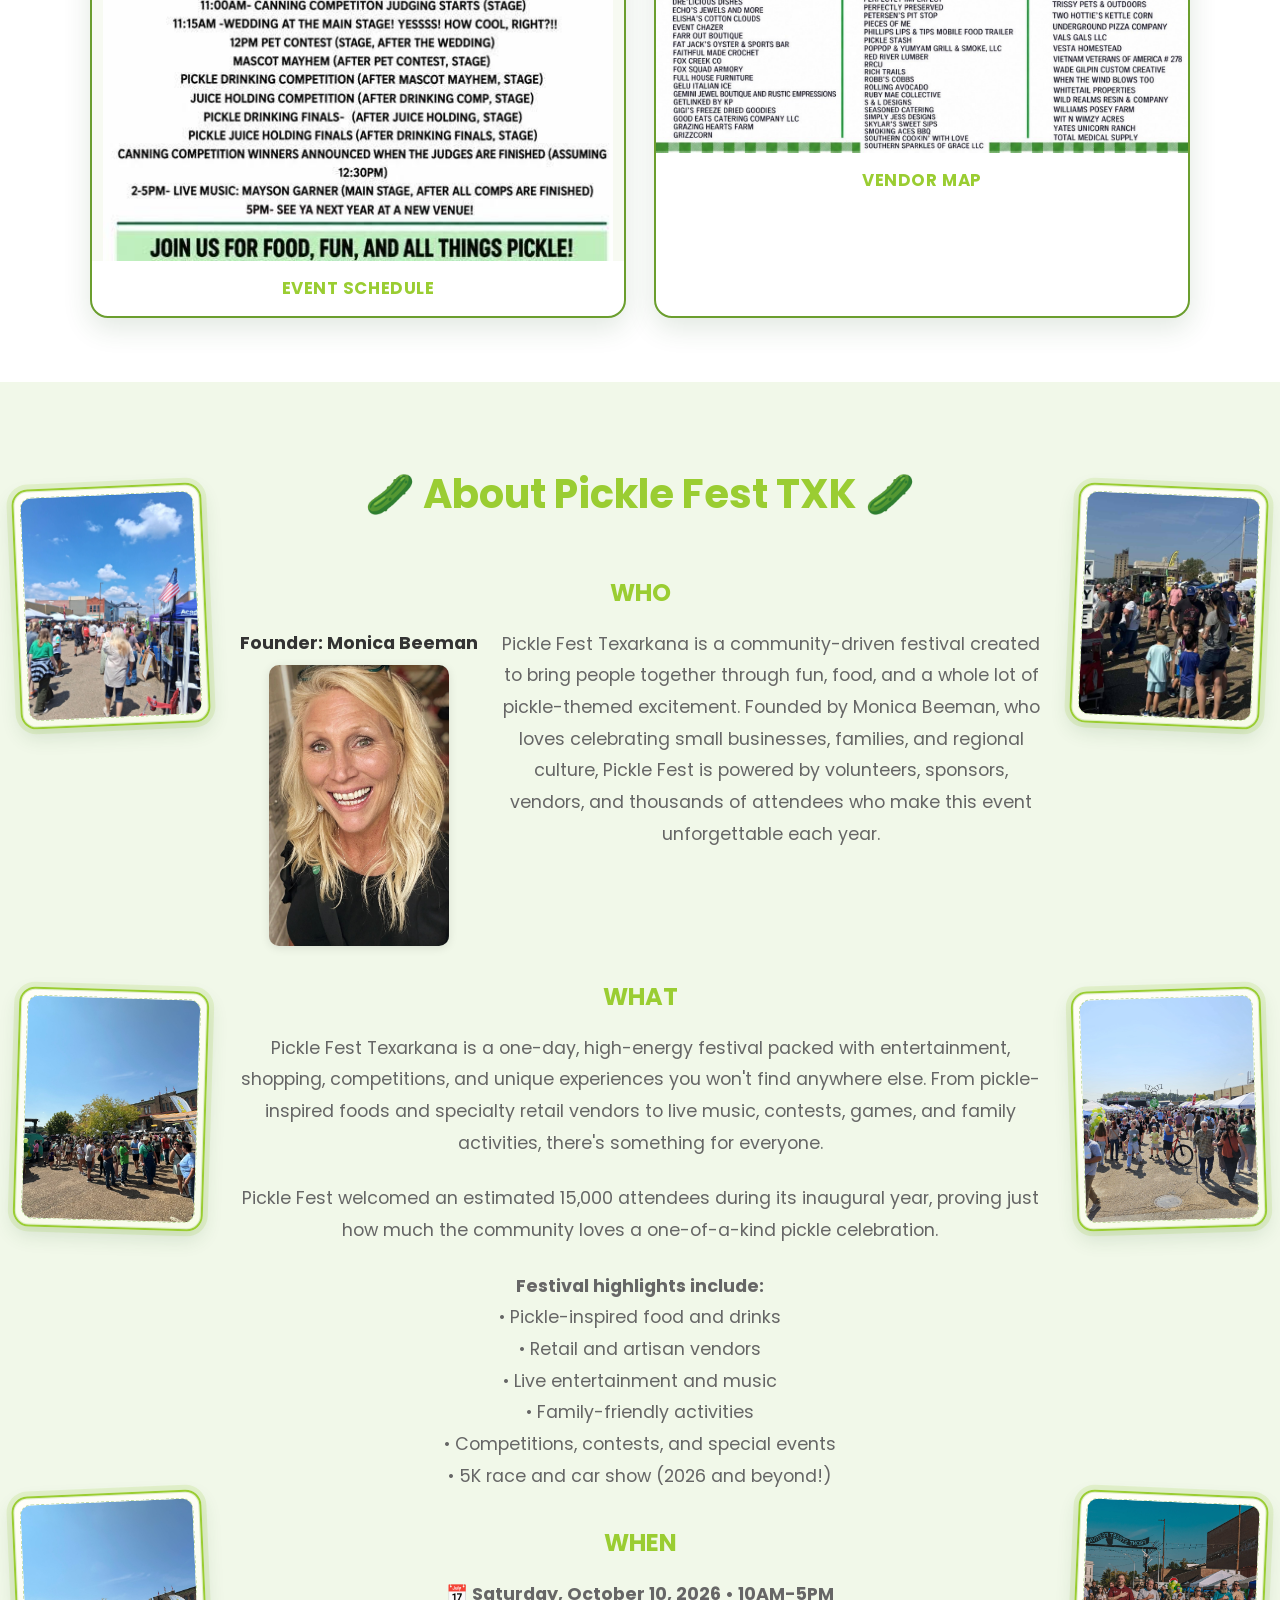
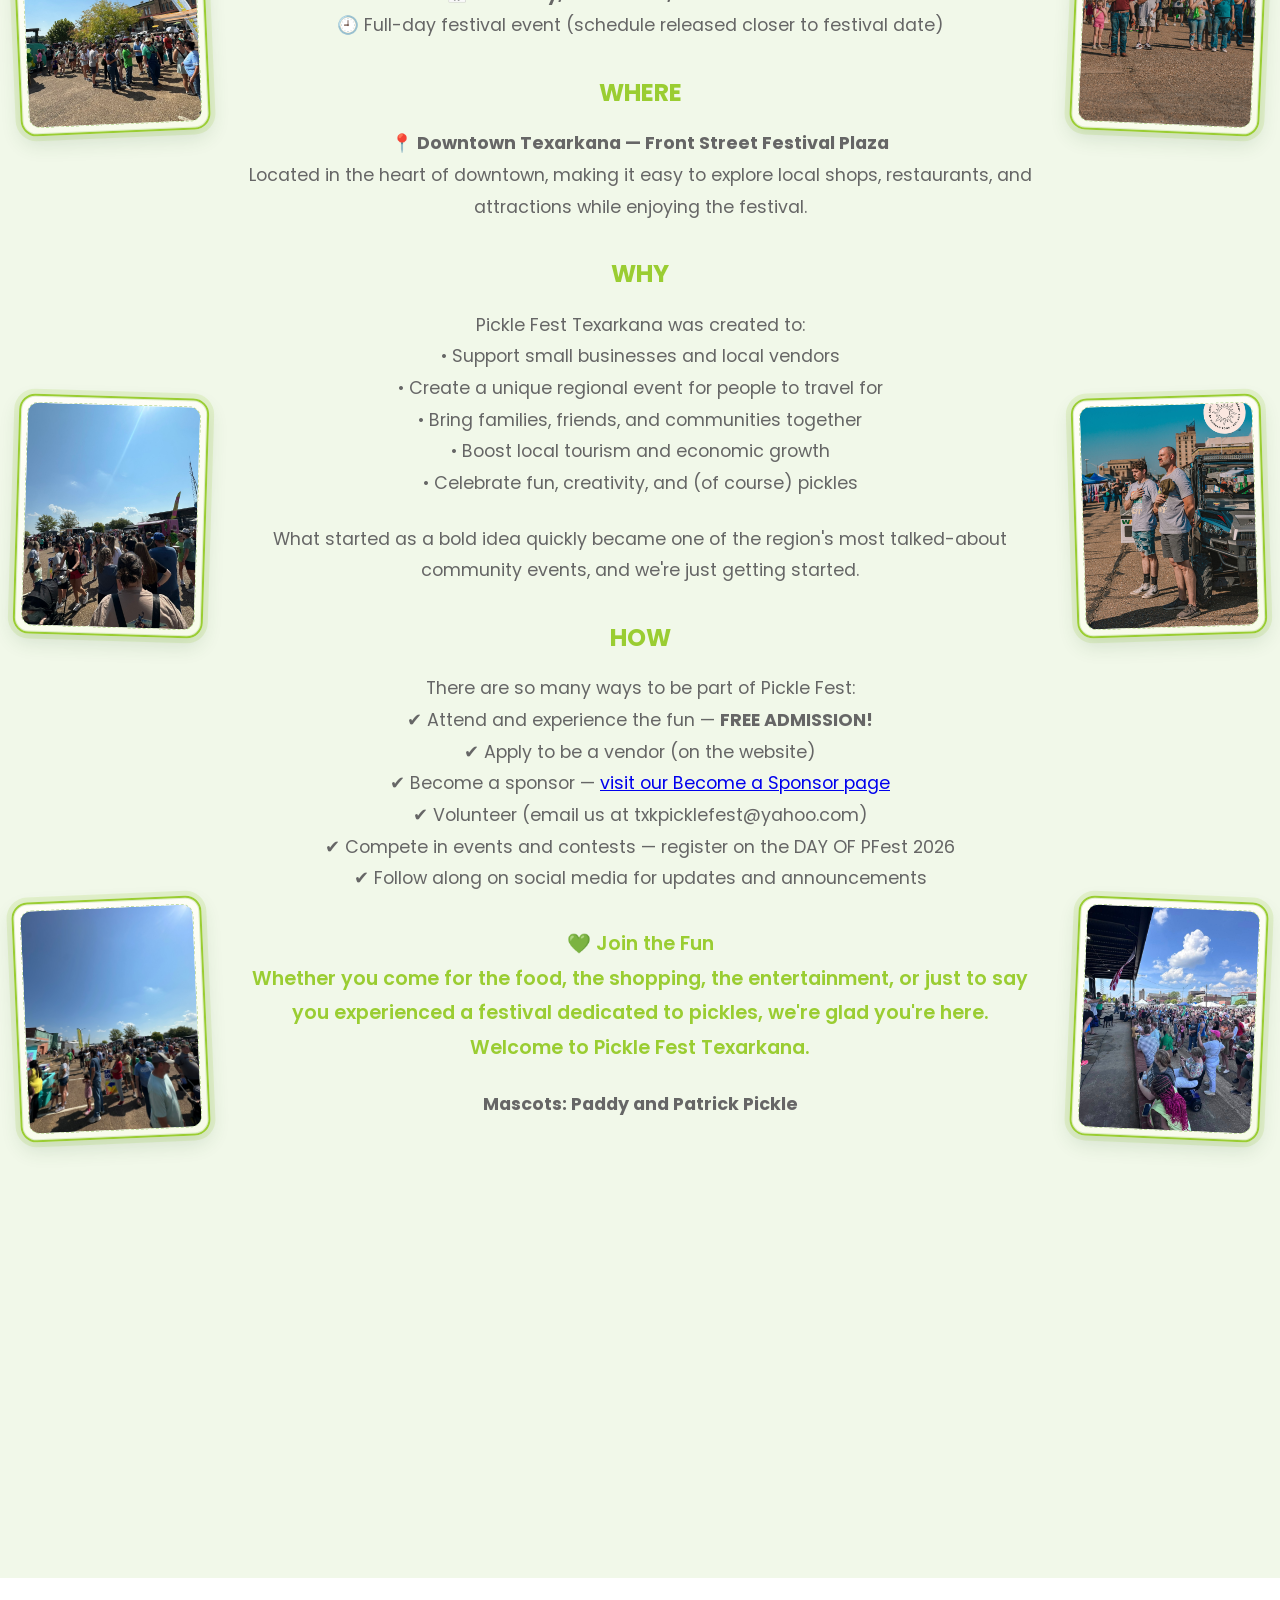
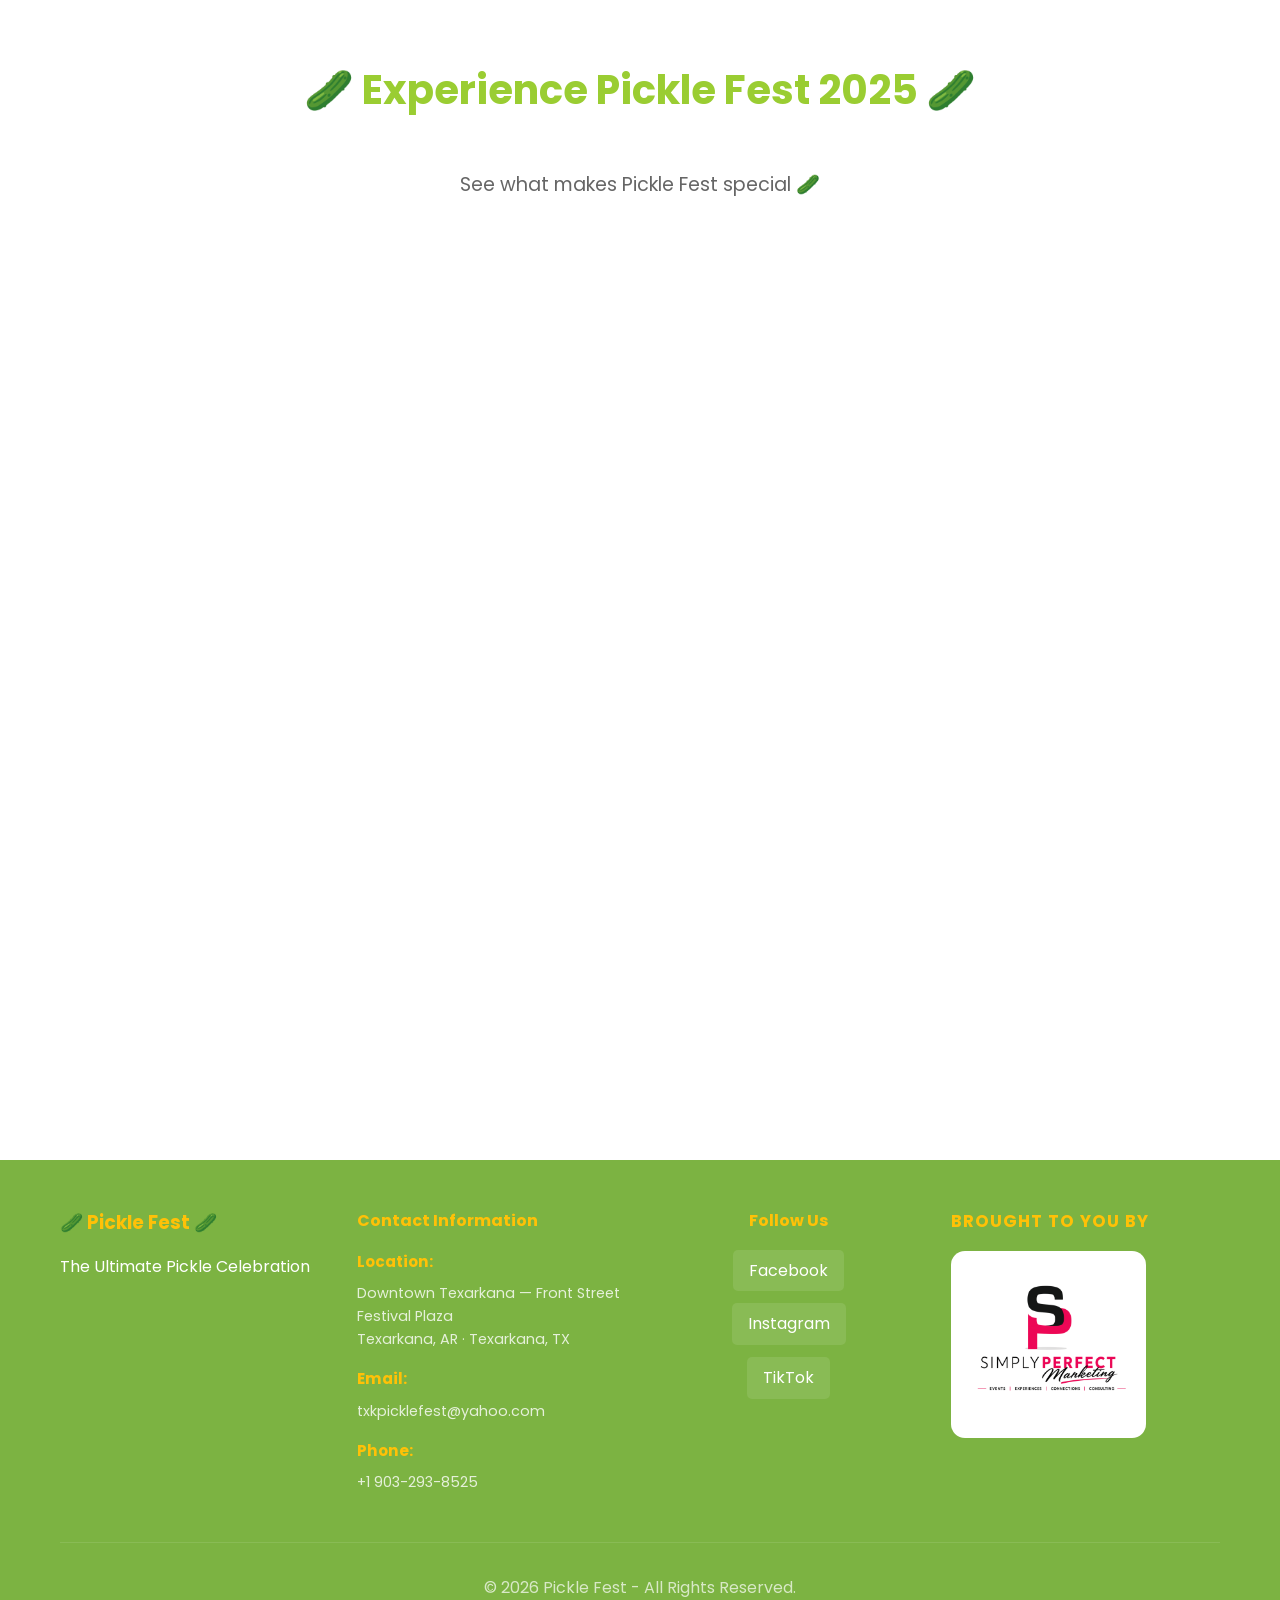
==== commit aa056301: "Show the full vendor map on the Vendors page. Co-authored-by: Cursor <cursoragent@cursor.com>" ====
--- a/index.html
+++ b/index.html
@@ -4,7 +4,7 @@
     <meta charset="UTF-8">
     <meta name="viewport" content="width=device-width, initial-scale=1.0, maximum-scale=5.0, user-scalable=yes">
     <title>Pickle Fest - The Ultimate Pickle Celebration</title>
-    <link rel="stylesheet" href="styles.css?v=20261005-schedule-tab">
+    <link rel="stylesheet" href="styles.css?v=20261005-vendor-full">
     <link rel="preconnect" href="https://fonts.googleapis.com">
     <link rel="preconnect" href="https://fonts.gstatic.com" crossorigin>
     <link href="https://fonts.googleapis.com/css2?family=Poppins:wght@300;400;600;700&display=swap" rel="stylesheet">
--- a/styles.css
+++ b/styles.css
@@ -1982,6 +1982,35 @@
     font-weight: 600;
 }
 
+.vendor-map-figure {
+    margin: 2rem auto 0.5rem;
+    max-width: min(900px, 100%);
+}
+
+.vendor-map-figure .vendor-map-image,
+.vendor-map-image.content-image {
+    width: 100%;
+    max-width: 100%;
+    height: auto;
+    max-height: none;
+    object-fit: contain;
+    display: block;
+    border-radius: 16px;
+    border: 2.5px solid #6b9e2e;
+    box-shadow: 0 10px 28px rgba(45, 90, 39, 0.14);
+    margin: 0;
+}
+
+.vendor-map-figure figcaption {
+    margin-top: 0.75rem;
+    text-align: center;
+    color: var(--primary-color);
+    font-weight: 700;
+    font-size: 1.05rem;
+    letter-spacing: 0.03em;
+    text-transform: uppercase;
+}
+
 .sold-out-stamp {
     position: absolute;
     top: 2.5rem;
